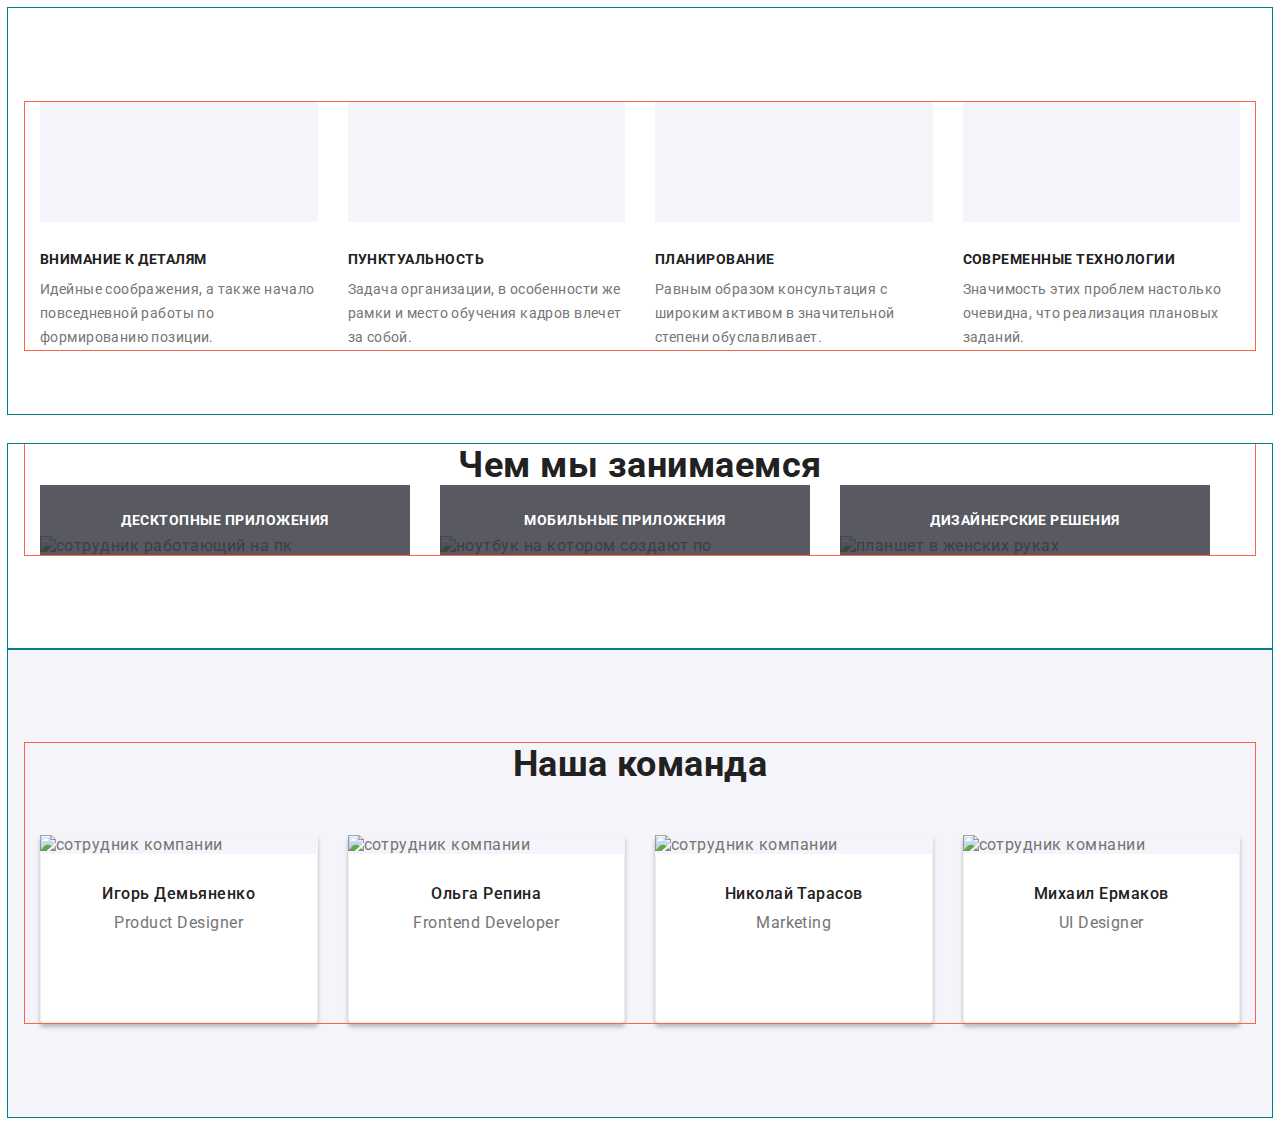
==== index.html @ 99f597d5 "section team" ====
<!DOCTYPE html>
<html lang="ru">
  <head>
    <meta charset="UTF-8" />
    <meta http-equiv="X-UA-Compatible" content="IE=edge" />
    <meta name="viewport" content="width=device-width, initial-scale=1.0" />
    <title>Document</title>
    <link rel="preconnect" href="https://fonts.googleapis.com" />
    <link rel="preconnect" href="https://fonts.gstatic.com" crossorigin />
    <link
      href="https://fonts.googleapis.com/css2?family=Raleway:wght@700&family=Roboto:wght@400;500;700;900&display=swap"
      rel="stylesheet"
    />
    <link
      rel="stylesheet"
      href="https://cdnjs.cloudflare.com/ajax/libs/modern-normalize/1.1.0/modern-normalize.min.css"
      integrity="sha512-wpPYUAdjBVSE4KJnH1VR1HeZfpl1ub8YT/NKx4PuQ5NmX2tKuGu6U/JRp5y+Y8XG2tV+wKQpNHVUX03MfMFn9Q=="
      crossorigin="anonymous"
      referrerpolicy="no-referrer"
    />

    <link rel="stylesheet" href="./css/main.min.css" />
  </head>
  <body>
    <!-- <header class="header">
      <div class="container header__box">
        <nav class="nav">
          <a class="logo link" href=""> Web<span class="logo__text">Studio</span> </a>
          <ul class="nav__list list">
            <li class="nav__item">
              <a class="nav__link link nav__link--current" href=""> Студия</a>
            </li>
            <li class="nav__item">
              <a class="nav__link link" href="./portfolio.html"> Портфолио</a>
            </li>
            <li class="nav__item"><a class="nav__link link" href=""> Контакты</a></li>
          </ul>
        </nav>
        <ul class="contacts list">
          <li class="contacts__item">
            <a
              class="contacts__our-contacts link"
              href="mailto:info@devstudio.com"
              aria-label="конверт"
            >
              <svg class="contacts__icon-envelope">
                <use href="./images/icons.svg#icon-envelope"></use>
              </svg>
              info@devstudio.com</a
            >
          </li>
          <li class="contacts__item">
            <a class="contacts__our-contacts link" href="tel:+380961111111" aria-label="смартфон">
              <svg class="contacts__icon-smartphone">
                <use href="./images/icons.svg#icon-smartphone"></use>
              </svg>
              +38 096 111 11 11</a
            >
          </li>
        </ul>
      </div>
    </header> -->
    <main class="main">
      <!-- <section>
      <div class="container">
        <section class="hero section overlay">
        <h1 class="hero__title">ЭФФЕКТИВНЫЕ РЕШЕНИЯ ДЛЯ ВАШЕГО БИЗНЕСА</h1>
        <button type="button" class="hero__btn btn" data-modal-open>Заказать услугу</button>
      </div>
      
      </section> -->
      <!--  особености -->
      <section class="section section--margin">
        <div class="container">
          <h2 class="visually-hidden">особенности</h2>
          <ul class="grid list">
            <li class="grid__item">
              <div class="about">
                <svg class="about__svg">
                  <use href="./images/icons.svg#icon-antenna"></use>
                </svg>
              </div>
              <h3 class="about__after-title">Внимание к деталям</h3>
              <p class="about__text">
                Идейные соображения, а также начало повседневной работы по формированию позиции.
              </p>
            </li>
            <li class="grid__item">
              <div class="about">
                <svg class="about__svg">
                  <use href="./images/icons.svg#icon-clock"></use>
                </svg>
              </div>
              <h3 class="about__after-title">Пунктуальность</h3>
              <p class="about__text">
                Задача организации, в особенности же рамки и место обучения кадров влечет за собой.
              </p>
            </li>
            <li class="grid__item">
              <div class="about">
                <svg class="about__svg">
                  <use href="./images/icons.svg#icon-diagram"></use>
                </svg>
              </div>
              <h3 class="about__after-title">Планирование</h3>
              <p class="about__text">
                Равным образом консультация с широким активом в значительной степени обуславливает.
              </p>
            </li>
            <li class="grid__item">
              <div class="about">
                <svg class="about__svg">
                  <use href="./images/icons.svg#icon-astronaut"></use>
                </svg>
              </div>
              <h3 class="about__after-title">Современные технологии</h3>
              <p class="about__text">
                Значимость этих проблем настолько очевидна, что реализация плановых заданий.
              </p>
            </li>
          </ul>
        </div>
      </section>
      <!--  услуги компании  -->
      <section class="work section">
        <div class="container">
          <h2 class="work__title">Чем мы занимаемся</h2>
          <ul class="work-list list">
            <li class="work-list__item">
              <div class="work-list__work-box">
                <img src="./images/photo1.jpg" width="370" alt="сотрудник работающий на пк" />
                <p class="work-list__text">ДЕСКТОПНЫЕ ПРИЛОЖЕНИЯ</p>
              </div>
            </li>
            <li class="work-list__item">
              <div class="work-list__work-box">
                <img src="./images/img6.jpg" width="370" alt=" ноутбук на котором создают по " />
                <p class="work-list__text">МОБИЛЬНЫЕ ПРИЛОЖЕНИЯ</p>
              </div>
            </li>
            <li class="work-list__item">
              <div class="work-list__work-box">
                <img src="./images/img.jpg" width="370" alt=" планшет в женских руках" />
                <p class="work-list__text">ДИЗАЙНЕРСКИЕ РЕШЕНИЯ</p>
              </div>
            </li>
          </ul>
        </div>
      </section>
      <!-- персонал компании -->
      <section class="team section">
        <div class="container">
          <h2 class="team__title">Наша команда</h2>
          <ul class="team-list list">
            <li class="team-list__item">
              <img class="team-list__icon" src="./images/img4.jpg" alt="сотрудник компании" />
              <div class="team-list__team-box">
                <h3 class="team-list__after-title">Игорь Демьяненко</h3>
                <p class="team-list__team-text">Product Designer</p>
                <ul class="list social">
                  <li class="social__item">
                    <a class="social__link" href="">
                      <svg class="social__svg">
                        <use href="./images/icons.svg#icon-instagram"></use>
                      </svg>
                    </a>
                  </li>
                  <li class="social__item">
                    <a class="social__link" href="">
                      <svg class="social__svg">
                        <use href="./images/icons.svg#icon-twitter"></use>
                      </svg>
                    </a>
                  </li>
                  <li class="social__item">
                    <a class="social__link" href="">
                      <svg class="social__svg">
                        <use href="./images/icons.svg#icon-facebook"></use>
                      </svg>
                    </a>
                  </li>
                  <li class="social__item">
                    <a class="social__link" href="">
                      <svg class="social__svg">
                        <use href="./images/icons.svg#icon-linkedin"></use>
                      </svg>
                    </a>
                  </li>
                </ul>
              </div>
            </li>
            <li class="team-list__item">
              <img class="team-list__icon" src="./images/img1.jpg" alt="сотрудник компании" />
              <div class="team-list__team-box">
                <h3 class="team-list__after-title">Ольга Репина</h3>
                <p class="team-list__team-text">Frontend Developer</p>
                <ul class="list social">
                  <li class="social__item">
                    <a class="social__link" href="">
                      <svg class="social__svg">
                        <use href="./images/icons.svg#icon-instagram"></use>
                      </svg>
                    </a>
                  </li>
                  <li class="social__item">
                    <a class="social__link" href="">
                      <svg class="social__svg">
                        <use href="./images/icons.svg#icon-twitter"></use>
                      </svg>
                    </a>
                  </li>
                  <li class="social__item">
                    <a class="social__link" href="">
                      <svg class="social__svg">
                        <use href="./images/icons.svg#icon-facebook"></use>
                      </svg>
                    </a>
                  </li>
                  <li class="social__item">
                    <a class="social__link" href="">
                      <svg class="social__svg">
                        <use href="./images/icons.svg#icon-linkedin"></use>
                      </svg>
                    </a>
                  </li>
                </ul>
              </div>
            </li>
            <li class="team-list__item">
              <img class="team-list__icon" src="./images/img2.jpg" alt="сотрудник компании" />
              <div class="team-list__team-box">
                <h3 class="team-list__after-title">Николай Тарасов</h3>
                <p class="team-list__team-text">Marketing</p>
                <ul class="list social">
                  <li class="social__item">
                    <a class="social__link" href="">
                      <svg class="social__svg">
                        <use href="./images/icons.svg#icon-instagram"></use>
                      </svg>
                    </a>
                  </li>
                  <li class="social__item">
                    <a class="social__link" href="">
                      <svg class="social__svg">
                        <use href="./images/icons.svg#icon-twitter"></use>
                      </svg>
                    </a>
                  </li>
                  <li class="social__item">
                    <a class="social__link" href="">
                      <svg class="social__svg">
                        <use href="./images/icons.svg#icon-facebook"></use>
                      </svg>
                    </a>
                  </li>
                  <li class="social__item">
                    <a class="social__link" href="">
                      <svg class="social__svg">
                        <use href="./images/icons.svg#icon-linkedin"></use>
                      </svg>
                    </a>
                  </li>
                </ul>
              </div>
            </li>
            <li class="team-list__item">
              <img class="team-list__icon" src="./images/img3.jpg" alt="сотрудник комнании" />
              <div class="team-list__team-box">
                <h3 class="team-list__after-title">Михаил Ермаков</h3>
                <p class="team-list__team-text">UI Designer</p>
                <ul class="list social">
                  <li class="social__item">
                    <a class="social__link" href="">
                      <svg class="social__svg">
                        <use href="./images/icons.svg#icon-instagram"></use>
                      </svg>
                    </a>
                  </li>
                  <li class="social__item">
                    <a class="social__link" href="">
                      <svg class="social__svg">
                        <use href="./images/icons.svg#icon-twitter"></use>
                      </svg>
                    </a>
                  </li>
                  <li class="social__item">
                    <a class="social__link" href="">
                      <svg class="social__svg">
                        <use href="./images/icons.svg#icon-facebook"></use>
                      </svg>
                    </a>
                  </li>
                  <li class="social__item">
                    <a class="social__link" href="">
                      <svg class="social__svg">
                        <use href="./images/icons.svg#icon-linkedin"></use>
                      </svg>
                    </a>
                  </li>
                </ul>
              </div>
            </li>
          </ul>
        </div>
      </section>

      <!-- <section class="clients section">
        <div class="container">
          <h2 class="clients__title">Постоянные клиенты</h2>
          <ul class="list clients__list">
            <li class="clients__item">
              <a class="clients__link" href="" aria-label="логотип компании">
                <svg class="clients__svg">
                  <use href="./images/icons.svg#icon-group4"></use>
                </svg>
              </a>
            </li>
            <li class="clients__item">
              <a class="clients__link" href="" aria-label="логотип компании">
                <svg class="clients__svg">
                  <use href="./images/icons.svg#icon-group3"></use>
                </svg>
              </a>
            </li>
            <li class="clients__item">
              <a class="clients__link" href="" aria-label="логотип компании">
                <svg class="clients__svg">
                  <use href="./images/icons.svg#icon-group2"></use>
                </svg>
              </a>
            </li>
            <li class="clients__item">
              <a class="clients__link" href="" aria-label="логотип компании">
                <svg class="clients__svg">
                  <use href="./images/icons.svg#icon-group1"></use>
                </svg>
              </a>
            </li>
            <li class="clients__item">
              <a class="clients__link" href="" aria-label="логотип компании">
                <svg class="clients__svg">
                  <use href="./images/icons.svg#icon-group"></use>
                </svg>
              </a>
            </li>
            <li class="clients__item">
              <a class="clients__link" href="" aria-label="логотип компании">
                <svg class="clients__svg">
                  <use href="./images/icons.svg#icon-Object"></use>
                </svg>
              </a>
            </li>
          </ul>
        </div>
      </section> -->
    </main>
    <!-- <footer class="footer">
      <div class="container footer-container">
        <div>
          <a class="logo logo-footer link" href="">
            Web<span class="logo__text--white">Studio</span>
          </a>
          <address class="address">
            <ul class="address__list list">
              <li class="address__item">
                <a
                  class="address__link link"
                  href="https://www.google.com.ua/maps/place/бул.+Леси+Украинки,+26"
                  >г. Киев, пр-т Леси Украинки, 26</a
                >
              </li>
              <li class="address__item">
                <a class="address__link link" href="mailto:info@example.com">info@example.com</a>
              </li>
              <li class="address__item">
                <a class="address__link link" href="tel:+380991111111">+38 099 111 11 11</a>
              </li>
            </ul>
          </address>
        </div>

        <div class="footer-box">
          <p class="footer-box__text">ПРИСОЕДИНЯЙТЕСЬ</p>
          <ul class="list social">
            <li class="social__item">
              <a class="social__link social__link--white" href="" aria-label="icon-instagram">
                <svg class="social__svg">
                  <use href="./images/icons.svg#icon-instagram"></use>
                </svg>
              </a>
            </li>
            <li class="social__item">
              <a class="social__link social__link--white" href="" aria-label="icon-twitter">
                <svg class="social__svg">
                  <use href="./images/icons.svg#icon-twitter"></use>
                </svg>
              </a>
            </li>
            <li class="social__item">
              <a class="social__link social__link--white" href="" aria-label="icon-facebook">
                <svg class="social__svg">
                  <use href="./images/icons.svg#icon-facebook"></use>
                </svg>
              </a>
            </li>
            <li class="social__item">
              <a class="social__link social__link--white" href="" aria-label="icon-linkedin">
                <svg class="social__svg">
                  <use href="./images/icons.svg#icon-linkedin"></use>
                </svg>
              </a>
            </li>
          </ul>
        </div>
        <div class="footer-form-box">
          <form class="footer-form">
            <b class="footer-form__title">ПОДПИШИТЕСЬ НА РАССЫЛКУ</b>
            <div class="label-box">
              <label>
                <input class="footer-form__input" name="email" type="email" placeholder="E-mail" />
              </label>
              <button class="footer-form__btn btn" type="submit">
                <span class="footer-form__text">Подписаться</span>
                <svg class="footer-form__icon">
                  <use href="./images/icons.svg#icon-icon-send"></use>
                </svg>
              </button>
            </div>
          </form>
        </div>
      </div>
    </footer> -->
    <!-- <div class="backdrop is-hidden" data-modal>
      <div class="modal">
        <button class="modal__btn" data-modal-close>
          <svg class="modal-svg" width="18" height="18">
            <use href="./images/icons.svg#icon-close"></use>
          </svg>
        </button>
        <p class="modal__title">Оставьте свои данные, мы вам перезвоним</p>
        <form action="#" class="modal-form">
          <label class="modal-form__label"
            ><span>Имя</span>
            <svg class="modal-form__icon">
              <use href="./images/icons.svg#icon-person-black"></use>
            </svg>
            <input type="text" name="user-name" class="modal-form__input" required />
          </label>
          <label class="modal-form__label"
            ><span>Телефон</span>
            <svg class="modal-form__icon">
              <use href="./images/icons.svg#icon-phone-black"></use>
            </svg>
            <input type="email" name="user-email" class="modal-form__input" required />
          </label>
          <label class="modal-form__label"
            ><span>Почта</span>
            <svg class="modal-form__icon">
              <use href="./images/icons.svg#icon-email-black"></use>
            </svg>
            <input type="tel" name="user-tel" class="modal-form__input" required />
          </label>

          <label class="modal-form__label"
            ><span>Комментарий</span>
            <textarea
              class="modal-form__textarea"
              name="user-text"
              placeholder="Введите текст"
            ></textarea>
          </label>
          <div>
            <input
              class="checkbox visually-hidden"
              type="checkbox"
              name="policy"
              id="checkbox"
              value="Соглашаюсь с рассылкой и принимаю"
            />
            <label class="label-checkbox-text" for="checkbox">
              <span class="modal-span">
                <svg class="modal-label-icon" width="16" height="15">
                  <use href="./images/icons.svg#icon-Vector"></use>
                </svg>
              </span>

              Соглашаюсь с рассылкой и принимаю&nbsp;<a href="" class="label-checkbox-link"
                >Условия договора</a
              >
            </label>
          </div>

          <button type="submit" class="form__btn btn">Отправить</button>
        </form>
      </div>
    </div> -->
    <!-- <script src="./js/modal.js"></script> -->
  </body>
</html>
---- css/main.min.css ----
p,h1,h2,h3,h4,h5,h6{margin:0}ul{margin:0;padding:0}img{display:block;max-width:100%;height:auto}.list{list-style:none;padding:0;margin:0}.link{text-decoration:none;color:currentColor}:root{--first-title-color: #ffffff;--second-title-color: #212121;--accent: #2196f3;--body-color: #757575;--bg-color: #e5e5e5;--first-text-color: #ffffff}.visually-hidden{position:absolute;white-space:nowrap;width:1px;height:1px;overflow:hidden;border:0;padding:0;clip:rect(0 0 0 0);clip-path:inset(50%);margin:-1px}.container{min-width:320px}.container{padding-left:15px;padding-right:15px;margin:0 auto;outline:1px solid tomato}@media screen and (min-width: 480px){.container{width:480px}}@media screen and (min-width: 768px){.container{width:768px}}@media screen and (min-width: 1200px){.container{width:1200px}}body{color:var(--body-color);letter-spacing:0.03em;font-family:'Roboto', sans-serif}.section{padding-top:60px;padding-bottom:60px;outline:1px solid teal}@media screen and (min-width: 1200px){.section{padding-top:94px;padding-bottom:94px}}.filters{margin-bottom:50px;display:flex;justify-content:center}.filters__item+.filters__item{margin-left:8px}.filters__buttons{font-family:inherit;font-style:normal;font-weight:500;font-size:16px;line-height:1.62;text-align:center;letter-spacing:0.03em;color:var(--second-title-color);background-color:#f5f4fa;border-radius:4px;border-color:transparent;cursor:pointer;padding:6px 22px;transition:background-color 250ms cubic-bezier(0.4, 0, 0.2, 1),color 250ms cubic-bezier(0.4, 0, 0.2, 1),box-shadow 250ms cubic-bezier(0.4, 0, 0.2, 1)}.filters__buttons:hover,.filters__buttons:focus{color:var(--first-text-color);background-color:var(--accent);box-shadow:0px 2px 2px rgba(0,0,0,0.12),0px 1px 2px rgba(0,0,0,0.08),0px 3px 1px rgba(0,0,0,0.1)}.btn{font-family:inherit;font-style:normal;font-weight:500;font-size:16px;line-height:1.87;letter-spacing:0.06em;cursor:pointer;color:var(--first-title-color);background-color:#2196f3;box-shadow:0px 4px 4px rgba(0,0,0,0.15);border-radius:4px;border-color:transparent;transition:background-color 250ms cubic-bezier(0.4, 0, 0.2, 1)}.btn:hover,.btn:focus{color:var(--first-text-color);background-color:#188ce8}.logo{font-family:Raleway;font-style:normal;font-weight:700;font-size:26px;line-height:1.19;color:var(--accent);padding-top:24px;padding-bottom:24px;margin-right:93px}.logo-footer{margin:0;padding:0}.logo__text{color:#000000}.logo__text--white{color:var(--first-text-color)}@media screen and (min-width: 768px){.grid{display:flex;flex-wrap:wrap;margin-right:-30px;margin-bottom:-30px}}@media screen and (min-width: 1200px){.grid{display:flex;flex-wrap:wrap;margin-right:-30px}}@media screen and (max-width: 767px){.grid__item:not(:last-child){margin-bottom:30px}}@media screen and (min-width: 768px) and (max-width: 1199px){.grid__item{flex-basis:calc(100% / 2 - 30px);margin-right:30px;margin-bottom:30px}}@media screen and (min-width: 1200px){.grid__item{flex-basis:calc(100% / 4 - 30px);margin-right:30px}}.social{display:flex;justify-content:center}.social__item{width:44px;height:44px;margin-right:10px}.social__item:nth-child(4n){margin-right:0}.social__link{display:flex;justify-content:center;align-items:center;width:100%;height:100%;color:#afb1b8;border-radius:50%;transition:background-color 250ms cubic-bezier(0.4, 0, 0.2, 1),color 250ms cubic-bezier(0.4, 0, 0.2, 1)}.social__link:focus,.social__link:hover{color:#ffffff;background-color:var(--accent)}.social__link--white{color:#ffffff;background-color:rgba(255,255,255,0.1)}.social__svg{width:20px;height:20px;fill:currentColor}.backdrop{position:fixed;top:0;left:0;width:100%;height:100%;background-color:rgba(0,0,0,0.2);opacity:1;transition:opacity 250ms cubic-bezier(0.4, 0, 0.2, 1),visibility 250ms cubic-bezier(0.4, 0, 0.2, 1)}.backdrop.is-hidden{visibility:hidden;opacity:0;pointer-events:none}.modal{position:absolute;top:50%;left:50%;transform:translate(-50%, -50%);padding:40px;min-width:528px;min-height:581px;background-color:#ffffff;border-radius:4px;box-shadow:0 2px 1px rgba(0,0,0,0.2),0 1px 1px rgba(0,0,0,0.14),0 1px 3px rgba(0,0,0,0.12);transform:scale(1) translate(-50%, -50%) rotate(0);transition:transform 250ms cubic-bezier(0.4, 0, 0.2, 1)}.backdrop.is-hidden .modal{transform:scale(0.5) rotate(180deg) translate(200px, 200px)}.modal__btn{display:flex;justify-content:center;align-items:center;position:absolute;top:10px;right:10px;padding:0;width:30px;height:30px;background-color:transparent;border:1px solid rgba(0,0,0,0.1);border-radius:50%;cursor:pointer;transition:fill 250ms cubic-bezier(0.4, 0, 0.2, 1)}.modal__btn:focus .modal-svg,.modal__btn:hover .modal-svg{fill:var(--accent)}.modal__title{font-weight:700;font-size:20px;line-height:1.15;text-align:center;color:var(--second-title-color);margin-bottom:12px}.modal-form__label{display:block;position:relative;margin-bottom:10px;font-size:12px;line-height:1.17;letter-spacing:0.01em;transition:fill 250ms cubic-bezier(0.4, 0, 0.2, 1),border-color 250ms cubic-bezier(0.4, 0, 0.2, 1)}.modal-form__label:focus-within .modal-form__icon{fill:var(--accent)}.modal-form__label:focus-within .modal-form__input{border-color:var(--accent)}.modal-form__label:focus-within .modal-form__textarea{border-color:var(--accent)}.modal-form__icon{position:absolute;left:11px;bottom:12px;width:18px;height:18px}.modal-form__input{width:100%;height:40px;padding:12px 42px;border:1px solid rgba(33,33,33,0.2);border-radius:4px;outline:none;margin-top:4px}.modal-form__textarea{width:100%;height:120px;margin-top:4px;padding:12px 16px;border:1px solid rgba(33,33,33,0.2);border-radius:4px;resize:none;outline:none}.modal-form__textarea::placeholder{color:rgba(117,117,117,0.5);font-size:12px;line-height:1.17;letter-spacing:0.01em}.label-checkbox-text{display:flex;align-items:center;margin:20px 11px 30px;text-align:end;font-size:14px;line-height:1.71;cursor:pointer}.modal-span{display:flex;justify-content:center;align-items:center;width:16px;height:15px;border:2px solid #212121;margin-right:5px;border-radius:4px;fill:transparent}.checkbox:checked+.label-checkbox-text .modal-span{border:none;fill:#ffffff;background-color:var(--accent)}.label-checkbox-link{text-decoration-skip-ink:none;color:var(--accent)}.form__btn{display:block;margin:0 auto;padding:10px 55px;letter-spacing:0.06em;background-color:#2196f3}.nav__item:not(:last-child){margin-right:50px}.nav__link{font-weight:500;font-size:14px;line-height:1.14;letter-spacing:0.02em;color:var(--second-title-color);padding-top:32px;padding-bottom:32px;transition:color 250ms cubic-bezier(0.4, 0, 0.2, 1)}.nav__link:hover,.nav__link:focus{color:var(--accent)}.nav__link--current{color:var(--accent)}.header{background-color:var(--first-title-color);border-bottom:1px solid #ececec}.contacts__our-contacts{font-weight:500;font-size:14px;line-height:1.14x;letter-spacing:0.02em;color:var(--body-color);padding-top:32px;padding-bottom:32px}.contacts__our-contacts:focus,.contacts__our-contacts:hover{color:var(--accent)}.contacts__icon-smartphone,.contacts__icon-envelope{width:16px;height:16px;margin-right:10px;fill:currentColor}.hero__title{margin:0 auto;margin-bottom:30px;font-weight:900;font-size:44px;line-height:1.36;text-align:center;letter-spacing:0.06em;text-transform:uppercase;color:var(--first-title-color)}.hero__btn{padding:10px 32px}.hero{padding:200px 0}.section--margin{margin-bottom:30px}.about{width:100%;display:flex;justify-content:center;align-items:center;height:120px;background-color:#f5f4fa;margin-bottom:30px}.about__svg{width:70px;height:70px}.about__after-title{margin-bottom:10px;font-weight:700;font-size:14px;line-height:1.14;text-align:center;text-transform:uppercase;color:var(--second-title-color)}@media screen and (min-width: 768px){.about__after-title{text-align:start}}.about__text{font-size:14px;line-height:1.71;letter-spacing:0.03em}.work{display:none}@media screen and (min-width: 1200px){.work{display:block;padding-top:0}}.work__title{margin-bottom:50px;font-weight:700;font-size:36px;line-height:1.17;text-align:center;color:var(--second-title-color)}.work-list{display:flex;flex-wrap:wrap}.work-list__item{width:370px;margin-right:30px}.work-list__item:nth-child(3n){margin-right:0}.work-list__work-box{position:relative}.work-list__text{display:inline-flex;justify-content:center;align-items:center;position:absolute;bottom:0;width:370px;height:70px;z-index:1;font-weight:700;font-size:14px;color:#ffffff;background-color:rgba(47,48,58,0.8)}.team{background-color:#f5f4fa}.team-list__team-box{background-color:#ffffff;border:1px solid #eeeeee;padding-top:30px;padding-bottom:30px;border-bottom-right-radius:4px;border-bottom-left-radius:4px;border-top:0}.team__title{margin-bottom:50px;font-weight:700;font-size:36px;line-height:1.17;text-align:center;color:var(--second-title-color)}@media screen and (min-width: 768px) and (max-width: 1199px){.team-list{display:flex;flex-wrap:wrap;margin-bottom:-30px;margin-right:-30px}}@media screen and (min-width: 1200px){.team-list{display:flex;flex-wrap:wrap;margin-right:-30px}}.team-list__item{border-bottom-right-radius:4px;border-bottom-left-radius:4px;box-shadow:0px 4px 4px rgba(0,0,0,0.25)}@media screen and (max-width: 767px){.team-list__item:not(:last-child){margin-bottom:30px}}@media screen and (min-width: 768px) and (max-width: 1199px){.team-list__item{flex-basis:calc(100% / 2 - 30px);margin-right:30px;margin-bottom:30px}}@media screen and (min-width: 1200px){.team-list__item{flex-basis:calc(100% / 4 - 30px);margin-right:30px}}.team-list__icon{width:100%}.team-list__after-title{margin-bottom:10px;font-weight:500;font-size:16px;line-height:1.19;text-align:center;color:var(--second-title-color)}.team-list__team-text{font-size:16px;line-height:1.19;text-align:center;margin-bottom:16px}.clients__title{margin-bottom:50px;font-weight:700;font-size:36px;line-height:1.17;text-align:center;color:var(--second-title-color)}.clients__item{width:170px;height:92px;margin-right:30px}.clients__item:last-child{margin-right:0}.clients__link{display:flex;justify-content:center;align-items:center;width:100%;height:100%;color:#afb1b8;border:1px solid #afb1b8;border-radius:3%;transition:color 250ms cubic-bezier(0.4, 0, 0.2, 1)}.clients__link:hover,.clients__link:focus{color:var(--accent);border:1px solid #2196f3;border-radius:3%}.clients__svg{width:106px;height:60px;fill:currentColor}.footer{padding-top:60px;padding-bottom:60px;background-color:#2f303a}.address{margin-right:70px;margin-top:20px}.address__item{display:block;width:230px}.address__item:not(:last-child){margin-bottom:9px}.address__link{display:block;font-family:Roboto;font-style:normal;font-weight:400;font-size:14px;line-height:1.71;color:rgba(255,255,255,0.6);transition:color 250ms cubic-bezier(0.4, 0, 0.2, 1)}.address__link:hover,.address__link:focus{color:var(--accent)}a[href="https://www.google.com.ua/maps/place/бул.+Леси+Украинки,+26"]{color:var(--first-text-color)}.footer-box{padding-top:12px;margin-right:93px}.footer-form__title,.footer-box__text{margin-bottom:20px;color:#ffffff;font-weight:700;font-size:14px;line-height:1.14}.footer-form-box{width:100%;padding-top:12px}.footer-form__title{display:block}.footer-form__input{width:358px;height:50px;margin-right:8px;padding:15px 16px;border:1px solid rgba(255,255,255,0.3);color:rgba(255,255,255,0.6);background-color:inherit;border-radius:4px}.footer-form__btn{display:flex;align-items:center;height:50px;padding:10px 29px}.footer-form__text{margin-right:10px}.footer-form__icon{width:24px;height:24px;fill:#ffffff}.wrapper{display:flex;flex-wrap:wrap}.wrapper__item{width:370px;height:404px;margin-right:30px;margin-bottom:30px;transition:box-shadow 250ms cubic-bezier(0.4, 0, 0.2, 1)}.wrapper__item:focus,.wrapper__item:hover{box-shadow:1px 4px 6px rgba(0,0,0,0.16)}.wrapper__item:nth-child(3n){margin-right:0}.wrapper__item:nth-last-child(-n+3){margin-bottom:0}.gallery{position:relative;width:100%;height:294px;overflow:hidden}.gallery__text{display:block;position:absolute;top:0;left:0;padding:63px 24px;height:100%;line-height:1.6;font-size:18px;background-color:rgba(33,150,243,0.9);color:#ffffff;transform:translateY(100%);transition:transform 250ms cubic-bezier(0.4, 0, 0.2, 1)}.wrapper__link:focus .gallery__text,.wrapper__link:hover .gallery__text{transform:translateY(0)}.gallery__after-title{margin-bottom:4px;font-weight:700;font-size:18px;line-height:2;letter-spacing:0.06em;color:var(--second-title-color)}.gallery__indent{font-size:16px;line-height:1.87;letter-spacing:0.03em;color:#757575}.gallery__box{background-color:#ffffff;border:1px solid #eeeeee;padding:20px 24px}
/*# sourceMappingURL=main.min.css.map */
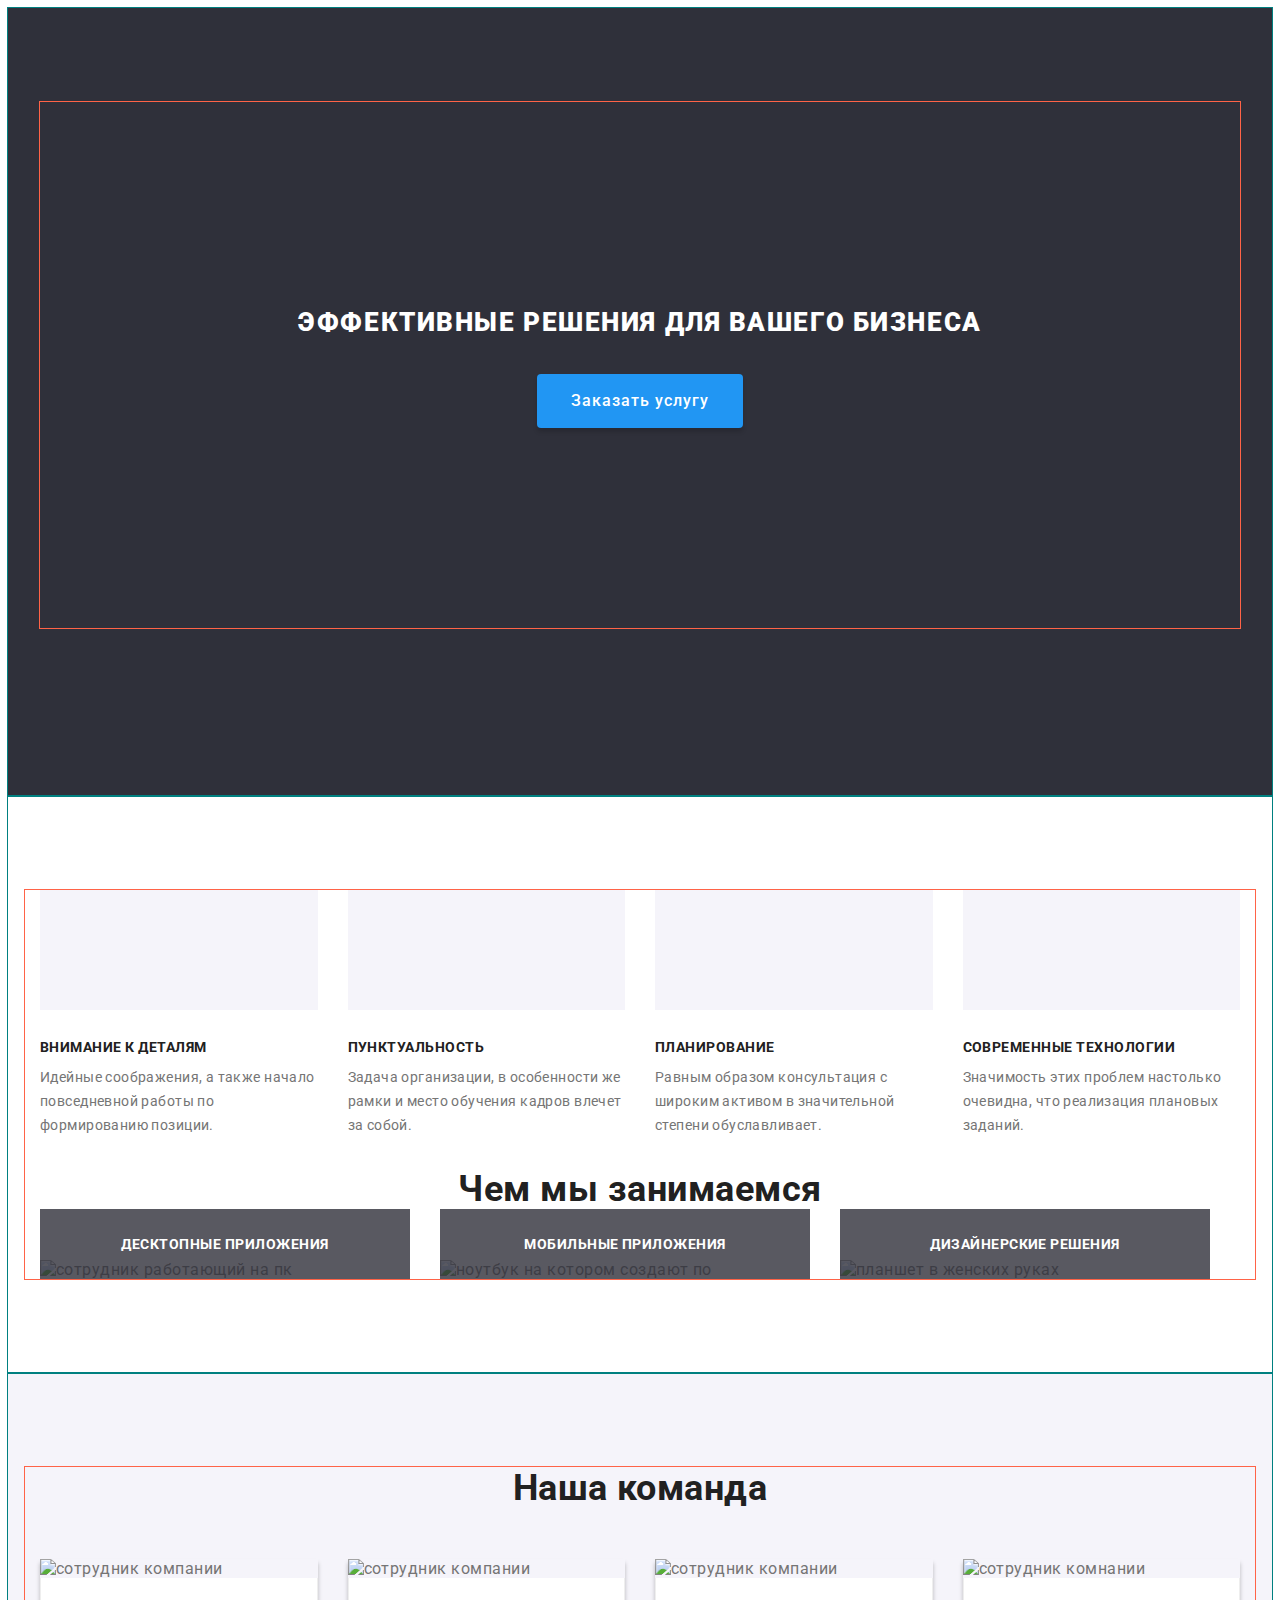
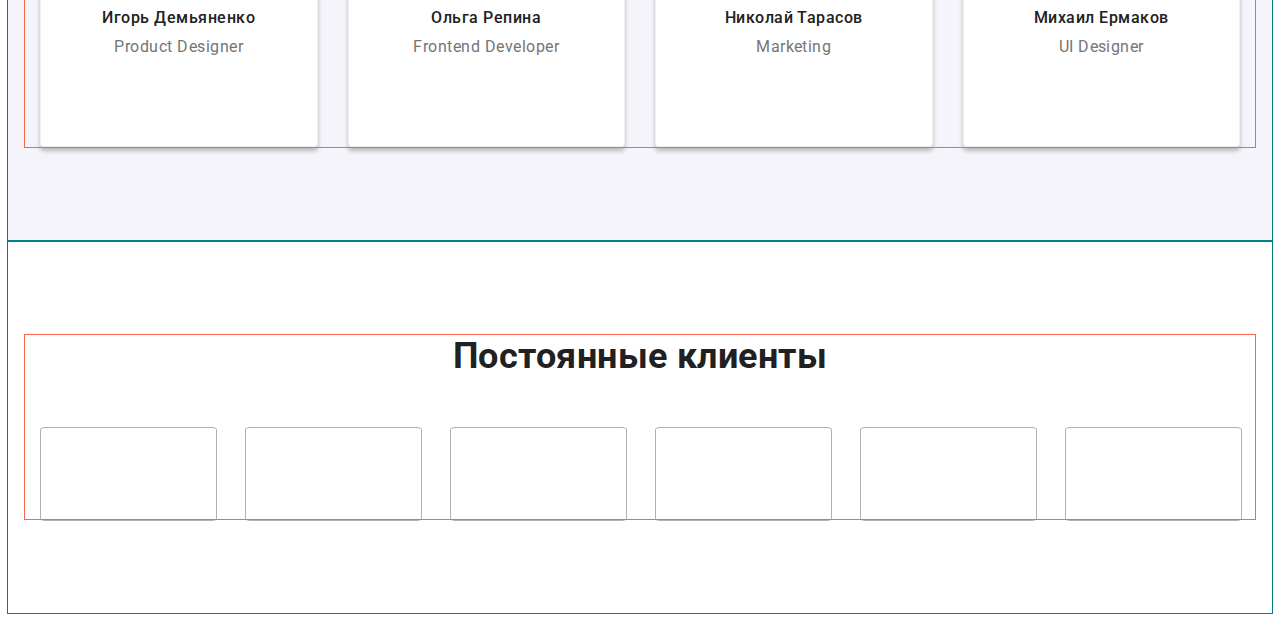
==== commit 1193ffcf: "hero" ====
--- a/index.html
+++ b/index.html
@@ -61,19 +61,17 @@
       </div>
     </header> -->
     <main class="main">
-      <!-- <section>
-      <div class="container">
-        <section class="hero section overlay">
-        <h1 class="hero__title">ЭФФЕКТИВНЫЕ РЕШЕНИЯ ДЛЯ ВАШЕГО БИЗНЕСА</h1>
-        <button type="button" class="hero__btn btn" data-modal-open>Заказать услугу</button>
-      </div>
-      
-      </section> -->
+      <section class="section overlay">
+        <div class="container hero">
+          <h1 class="hero__title">ЭФФЕКТИВНЫЕ РЕШЕНИЯ ДЛЯ ВАШЕГО БИЗНЕСА</h1>
+          <button type="button" class="hero__btn btn" data-modal-open>Заказать услугу</button>
+        </div>
+      </section>
       <!--  особености -->
-      <section class="section section--margin">
+      <section class="section">
         <div class="container">
           <h2 class="visually-hidden">особенности</h2>
-          <ul class="grid list">
+          <ul class="grid grid--margin list">
             <li class="grid__item">
               <div class="about">
                 <svg class="about__svg">
@@ -119,34 +117,33 @@
               </p>
             </li>
           </ul>
+          <!--  услуги компании  -->
+          <div class="work">
+            <h2 class="work__title">Чем мы занимаемся</h2>
+            <ul class="work-list work list">
+              <li class="work-list__item">
+                <div class="work-list__work-box">
+                  <img src="./images/photo1.jpg" width="370" alt="сотрудник работающий на пк" />
+                  <p class="work-list__text">ДЕСКТОПНЫЕ ПРИЛОЖЕНИЯ</p>
+                </div>
+              </li>
+              <li class="work-list__item">
+                <div class="work-list__work-box">
+                  <img src="./images/img6.jpg" width="370" alt=" ноутбук на котором создают по " />
+                  <p class="work-list__text">МОБИЛЬНЫЕ ПРИЛОЖЕНИЯ</p>
+                </div>
+              </li>
+              <li class="work-list__item">
+                <div class="work-list__work-box">
+                  <img src="./images/img.jpg" width="370" alt=" планшет в женских руках" />
+                  <p class="work-list__text">ДИЗАЙНЕРСКИЕ РЕШЕНИЯ</p>
+                </div>
+              </li>
+            </ul>
+          </div>
         </div>
       </section>
-      <!--  услуги компании  -->
-      <section class="work section">
-        <div class="container">
-          <h2 class="work__title">Чем мы занимаемся</h2>
-          <ul class="work-list list">
-            <li class="work-list__item">
-              <div class="work-list__work-box">
-                <img src="./images/photo1.jpg" width="370" alt="сотрудник работающий на пк" />
-                <p class="work-list__text">ДЕСКТОПНЫЕ ПРИЛОЖЕНИЯ</p>
-              </div>
-            </li>
-            <li class="work-list__item">
-              <div class="work-list__work-box">
-                <img src="./images/img6.jpg" width="370" alt=" ноутбук на котором создают по " />
-                <p class="work-list__text">МОБИЛЬНЫЕ ПРИЛОЖЕНИЯ</p>
-              </div>
-            </li>
-            <li class="work-list__item">
-              <div class="work-list__work-box">
-                <img src="./images/img.jpg" width="370" alt=" планшет в женских руках" />
-                <p class="work-list__text">ДИЗАЙНЕРСКИЕ РЕШЕНИЯ</p>
-              </div>
-            </li>
-          </ul>
-        </div>
-      </section>
+
       <!-- персонал компании -->
       <section class="team section">
         <div class="container">
@@ -303,8 +300,8 @@
           </ul>
         </div>
       </section>
-
-      <!-- <section class="clients section">
+      <!-- ---------клиенты -->
+      <section class="clients section">
         <div class="container">
           <h2 class="clients__title">Постоянные клиенты</h2>
           <ul class="list clients__list">
@@ -352,7 +349,7 @@
             </li>
           </ul>
         </div>
-      </section> -->
+      </section>
     </main>
     <!-- <footer class="footer">
       <div class="container footer-container">
--- a/css/main.min.css
+++ b/css/main.min.css
@@ -1,2 +1,2 @@
-p,h1,h2,h3,h4,h5,h6{margin:0}ul{margin:0;padding:0}img{display:block;max-width:100%;height:auto}.list{list-style:none;padding:0;margin:0}.link{text-decoration:none;color:currentColor}:root{--first-title-color: #ffffff;--second-title-color: #212121;--accent: #2196f3;--body-color: #757575;--bg-color: #e5e5e5;--first-text-color: #ffffff}.visually-hidden{position:absolute;white-space:nowrap;width:1px;height:1px;overflow:hidden;border:0;padding:0;clip:rect(0 0 0 0);clip-path:inset(50%);margin:-1px}.container{min-width:320px}.container{padding-left:15px;padding-right:15px;margin:0 auto;outline:1px solid tomato}@media screen and (min-width: 480px){.container{width:480px}}@media screen and (min-width: 768px){.container{width:768px}}@media screen and (min-width: 1200px){.container{width:1200px}}body{color:var(--body-color);letter-spacing:0.03em;font-family:'Roboto', sans-serif}.section{padding-top:60px;padding-bottom:60px;outline:1px solid teal}@media screen and (min-width: 1200px){.section{padding-top:94px;padding-bottom:94px}}.filters{margin-bottom:50px;display:flex;justify-content:center}.filters__item+.filters__item{margin-left:8px}.filters__buttons{font-family:inherit;font-style:normal;font-weight:500;font-size:16px;line-height:1.62;text-align:center;letter-spacing:0.03em;color:var(--second-title-color);background-color:#f5f4fa;border-radius:4px;border-color:transparent;cursor:pointer;padding:6px 22px;transition:background-color 250ms cubic-bezier(0.4, 0, 0.2, 1),color 250ms cubic-bezier(0.4, 0, 0.2, 1),box-shadow 250ms cubic-bezier(0.4, 0, 0.2, 1)}.filters__buttons:hover,.filters__buttons:focus{color:var(--first-text-color);background-color:var(--accent);box-shadow:0px 2px 2px rgba(0,0,0,0.12),0px 1px 2px rgba(0,0,0,0.08),0px 3px 1px rgba(0,0,0,0.1)}.btn{font-family:inherit;font-style:normal;font-weight:500;font-size:16px;line-height:1.87;letter-spacing:0.06em;cursor:pointer;color:var(--first-title-color);background-color:#2196f3;box-shadow:0px 4px 4px rgba(0,0,0,0.15);border-radius:4px;border-color:transparent;transition:background-color 250ms cubic-bezier(0.4, 0, 0.2, 1)}.btn:hover,.btn:focus{color:var(--first-text-color);background-color:#188ce8}.logo{font-family:Raleway;font-style:normal;font-weight:700;font-size:26px;line-height:1.19;color:var(--accent);padding-top:24px;padding-bottom:24px;margin-right:93px}.logo-footer{margin:0;padding:0}.logo__text{color:#000000}.logo__text--white{color:var(--first-text-color)}@media screen and (min-width: 768px){.grid{display:flex;flex-wrap:wrap;margin-right:-30px;margin-bottom:-30px}}@media screen and (min-width: 1200px){.grid{display:flex;flex-wrap:wrap;margin-right:-30px}}@media screen and (max-width: 767px){.grid__item:not(:last-child){margin-bottom:30px}}@media screen and (min-width: 768px) and (max-width: 1199px){.grid__item{flex-basis:calc(100% / 2 - 30px);margin-right:30px;margin-bottom:30px}}@media screen and (min-width: 1200px){.grid__item{flex-basis:calc(100% / 4 - 30px);margin-right:30px}}.social{display:flex;justify-content:center}.social__item{width:44px;height:44px;margin-right:10px}.social__item:nth-child(4n){margin-right:0}.social__link{display:flex;justify-content:center;align-items:center;width:100%;height:100%;color:#afb1b8;border-radius:50%;transition:background-color 250ms cubic-bezier(0.4, 0, 0.2, 1),color 250ms cubic-bezier(0.4, 0, 0.2, 1)}.social__link:focus,.social__link:hover{color:#ffffff;background-color:var(--accent)}.social__link--white{color:#ffffff;background-color:rgba(255,255,255,0.1)}.social__svg{width:20px;height:20px;fill:currentColor}.backdrop{position:fixed;top:0;left:0;width:100%;height:100%;background-color:rgba(0,0,0,0.2);opacity:1;transition:opacity 250ms cubic-bezier(0.4, 0, 0.2, 1),visibility 250ms cubic-bezier(0.4, 0, 0.2, 1)}.backdrop.is-hidden{visibility:hidden;opacity:0;pointer-events:none}.modal{position:absolute;top:50%;left:50%;transform:translate(-50%, -50%);padding:40px;min-width:528px;min-height:581px;background-color:#ffffff;border-radius:4px;box-shadow:0 2px 1px rgba(0,0,0,0.2),0 1px 1px rgba(0,0,0,0.14),0 1px 3px rgba(0,0,0,0.12);transform:scale(1) translate(-50%, -50%) rotate(0);transition:transform 250ms cubic-bezier(0.4, 0, 0.2, 1)}.backdrop.is-hidden .modal{transform:scale(0.5) rotate(180deg) translate(200px, 200px)}.modal__btn{display:flex;justify-content:center;align-items:center;position:absolute;top:10px;right:10px;padding:0;width:30px;height:30px;background-color:transparent;border:1px solid rgba(0,0,0,0.1);border-radius:50%;cursor:pointer;transition:fill 250ms cubic-bezier(0.4, 0, 0.2, 1)}.modal__btn:focus .modal-svg,.modal__btn:hover .modal-svg{fill:var(--accent)}.modal__title{font-weight:700;font-size:20px;line-height:1.15;text-align:center;color:var(--second-title-color);margin-bottom:12px}.modal-form__label{display:block;position:relative;margin-bottom:10px;font-size:12px;line-height:1.17;letter-spacing:0.01em;transition:fill 250ms cubic-bezier(0.4, 0, 0.2, 1),border-color 250ms cubic-bezier(0.4, 0, 0.2, 1)}.modal-form__label:focus-within .modal-form__icon{fill:var(--accent)}.modal-form__label:focus-within .modal-form__input{border-color:var(--accent)}.modal-form__label:focus-within .modal-form__textarea{border-color:var(--accent)}.modal-form__icon{position:absolute;left:11px;bottom:12px;width:18px;height:18px}.modal-form__input{width:100%;height:40px;padding:12px 42px;border:1px solid rgba(33,33,33,0.2);border-radius:4px;outline:none;margin-top:4px}.modal-form__textarea{width:100%;height:120px;margin-top:4px;padding:12px 16px;border:1px solid rgba(33,33,33,0.2);border-radius:4px;resize:none;outline:none}.modal-form__textarea::placeholder{color:rgba(117,117,117,0.5);font-size:12px;line-height:1.17;letter-spacing:0.01em}.label-checkbox-text{display:flex;align-items:center;margin:20px 11px 30px;text-align:end;font-size:14px;line-height:1.71;cursor:pointer}.modal-span{display:flex;justify-content:center;align-items:center;width:16px;height:15px;border:2px solid #212121;margin-right:5px;border-radius:4px;fill:transparent}.checkbox:checked+.label-checkbox-text .modal-span{border:none;fill:#ffffff;background-color:var(--accent)}.label-checkbox-link{text-decoration-skip-ink:none;color:var(--accent)}.form__btn{display:block;margin:0 auto;padding:10px 55px;letter-spacing:0.06em;background-color:#2196f3}.nav__item:not(:last-child){margin-right:50px}.nav__link{font-weight:500;font-size:14px;line-height:1.14;letter-spacing:0.02em;color:var(--second-title-color);padding-top:32px;padding-bottom:32px;transition:color 250ms cubic-bezier(0.4, 0, 0.2, 1)}.nav__link:hover,.nav__link:focus{color:var(--accent)}.nav__link--current{color:var(--accent)}.header{background-color:var(--first-title-color);border-bottom:1px solid #ececec}.contacts__our-contacts{font-weight:500;font-size:14px;line-height:1.14x;letter-spacing:0.02em;color:var(--body-color);padding-top:32px;padding-bottom:32px}.contacts__our-contacts:focus,.contacts__our-contacts:hover{color:var(--accent)}.contacts__icon-smartphone,.contacts__icon-envelope{width:16px;height:16px;margin-right:10px;fill:currentColor}.hero__title{margin:0 auto;margin-bottom:30px;font-weight:900;font-size:44px;line-height:1.36;text-align:center;letter-spacing:0.06em;text-transform:uppercase;color:var(--first-title-color)}.hero__btn{padding:10px 32px}.hero{padding:200px 0}.section--margin{margin-bottom:30px}.about{width:100%;display:flex;justify-content:center;align-items:center;height:120px;background-color:#f5f4fa;margin-bottom:30px}.about__svg{width:70px;height:70px}.about__after-title{margin-bottom:10px;font-weight:700;font-size:14px;line-height:1.14;text-align:center;text-transform:uppercase;color:var(--second-title-color)}@media screen and (min-width: 768px){.about__after-title{text-align:start}}.about__text{font-size:14px;line-height:1.71;letter-spacing:0.03em}.work{display:none}@media screen and (min-width: 1200px){.work{display:block;padding-top:0}}.work__title{margin-bottom:50px;font-weight:700;font-size:36px;line-height:1.17;text-align:center;color:var(--second-title-color)}.work-list{display:flex;flex-wrap:wrap}.work-list__item{width:370px;margin-right:30px}.work-list__item:nth-child(3n){margin-right:0}.work-list__work-box{position:relative}.work-list__text{display:inline-flex;justify-content:center;align-items:center;position:absolute;bottom:0;width:370px;height:70px;z-index:1;font-weight:700;font-size:14px;color:#ffffff;background-color:rgba(47,48,58,0.8)}.team{background-color:#f5f4fa}.team-list__team-box{background-color:#ffffff;border:1px solid #eeeeee;padding-top:30px;padding-bottom:30px;border-bottom-right-radius:4px;border-bottom-left-radius:4px;border-top:0}.team__title{margin-bottom:50px;font-weight:700;font-size:36px;line-height:1.17;text-align:center;color:var(--second-title-color)}@media screen and (min-width: 768px) and (max-width: 1199px){.team-list{display:flex;flex-wrap:wrap;margin-bottom:-30px;margin-right:-30px}}@media screen and (min-width: 1200px){.team-list{display:flex;flex-wrap:wrap;margin-right:-30px}}.team-list__item{border-bottom-right-radius:4px;border-bottom-left-radius:4px;box-shadow:0px 4px 4px rgba(0,0,0,0.25)}@media screen and (max-width: 767px){.team-list__item:not(:last-child){margin-bottom:30px}}@media screen and (min-width: 768px) and (max-width: 1199px){.team-list__item{flex-basis:calc(100% / 2 - 30px);margin-right:30px;margin-bottom:30px}}@media screen and (min-width: 1200px){.team-list__item{flex-basis:calc(100% / 4 - 30px);margin-right:30px}}.team-list__icon{width:100%}.team-list__after-title{margin-bottom:10px;font-weight:500;font-size:16px;line-height:1.19;text-align:center;color:var(--second-title-color)}.team-list__team-text{font-size:16px;line-height:1.19;text-align:center;margin-bottom:16px}.clients__title{margin-bottom:50px;font-weight:700;font-size:36px;line-height:1.17;text-align:center;color:var(--second-title-color)}.clients__item{width:170px;height:92px;margin-right:30px}.clients__item:last-child{margin-right:0}.clients__link{display:flex;justify-content:center;align-items:center;width:100%;height:100%;color:#afb1b8;border:1px solid #afb1b8;border-radius:3%;transition:color 250ms cubic-bezier(0.4, 0, 0.2, 1)}.clients__link:hover,.clients__link:focus{color:var(--accent);border:1px solid #2196f3;border-radius:3%}.clients__svg{width:106px;height:60px;fill:currentColor}.footer{padding-top:60px;padding-bottom:60px;background-color:#2f303a}.address{margin-right:70px;margin-top:20px}.address__item{display:block;width:230px}.address__item:not(:last-child){margin-bottom:9px}.address__link{display:block;font-family:Roboto;font-style:normal;font-weight:400;font-size:14px;line-height:1.71;color:rgba(255,255,255,0.6);transition:color 250ms cubic-bezier(0.4, 0, 0.2, 1)}.address__link:hover,.address__link:focus{color:var(--accent)}a[href="https://www.google.com.ua/maps/place/бул.+Леси+Украинки,+26"]{color:var(--first-text-color)}.footer-box{padding-top:12px;margin-right:93px}.footer-form__title,.footer-box__text{margin-bottom:20px;color:#ffffff;font-weight:700;font-size:14px;line-height:1.14}.footer-form-box{width:100%;padding-top:12px}.footer-form__title{display:block}.footer-form__input{width:358px;height:50px;margin-right:8px;padding:15px 16px;border:1px solid rgba(255,255,255,0.3);color:rgba(255,255,255,0.6);background-color:inherit;border-radius:4px}.footer-form__btn{display:flex;align-items:center;height:50px;padding:10px 29px}.footer-form__text{margin-right:10px}.footer-form__icon{width:24px;height:24px;fill:#ffffff}.wrapper{display:flex;flex-wrap:wrap}.wrapper__item{width:370px;height:404px;margin-right:30px;margin-bottom:30px;transition:box-shadow 250ms cubic-bezier(0.4, 0, 0.2, 1)}.wrapper__item:focus,.wrapper__item:hover{box-shadow:1px 4px 6px rgba(0,0,0,0.16)}.wrapper__item:nth-child(3n){margin-right:0}.wrapper__item:nth-last-child(-n+3){margin-bottom:0}.gallery{position:relative;width:100%;height:294px;overflow:hidden}.gallery__text{display:block;position:absolute;top:0;left:0;padding:63px 24px;height:100%;line-height:1.6;font-size:18px;background-color:rgba(33,150,243,0.9);color:#ffffff;transform:translateY(100%);transition:transform 250ms cubic-bezier(0.4, 0, 0.2, 1)}.wrapper__link:focus .gallery__text,.wrapper__link:hover .gallery__text{transform:translateY(0)}.gallery__after-title{margin-bottom:4px;font-weight:700;font-size:18px;line-height:2;letter-spacing:0.06em;color:var(--second-title-color)}.gallery__indent{font-size:16px;line-height:1.87;letter-spacing:0.03em;color:#757575}.gallery__box{background-color:#ffffff;border:1px solid #eeeeee;padding:20px 24px}
+p,h1,h2,h3,h4,h5,h6{margin:0}ul{margin:0;padding:0}img{display:block;max-width:100%;height:auto}.list{list-style:none;padding:0;margin:0}.link{text-decoration:none;color:currentColor}:root{--first-title-color: #ffffff;--second-title-color: #212121;--accent: #2196f3;--body-color: #757575;--bg-color: #e5e5e5;--first-text-color: #ffffff}.visually-hidden{position:absolute;white-space:nowrap;width:1px;height:1px;overflow:hidden;border:0;padding:0;clip:rect(0 0 0 0);clip-path:inset(50%);margin:-1px}.container{min-width:320px}.container{padding-left:15px;padding-right:15px;margin:0 auto;outline:1px solid tomato}@media screen and (min-width: 480px){.container{width:480px}}@media screen and (min-width: 768px){.container{width:768px}}@media screen and (min-width: 1200px){.container{width:1200px}}body{color:var(--body-color);letter-spacing:0.03em;font-family:'Roboto', sans-serif}.section{padding-top:60px;padding-bottom:60px;outline:1px solid teal}@media screen and (min-width: 1200px){.section{padding-top:94px;padding-bottom:94px}}.filters{margin-bottom:50px;display:flex;justify-content:center}.filters__item+.filters__item{margin-left:8px}.filters__buttons{font-family:inherit;font-style:normal;font-weight:500;font-size:16px;line-height:1.62;text-align:center;letter-spacing:0.03em;color:var(--second-title-color);background-color:#f5f4fa;border-radius:4px;border-color:transparent;cursor:pointer;padding:6px 22px;transition:background-color 250ms cubic-bezier(0.4, 0, 0.2, 1),color 250ms cubic-bezier(0.4, 0, 0.2, 1),box-shadow 250ms cubic-bezier(0.4, 0, 0.2, 1)}.filters__buttons:hover,.filters__buttons:focus{color:var(--first-text-color);background-color:var(--accent);box-shadow:0px 2px 2px rgba(0,0,0,0.12),0px 1px 2px rgba(0,0,0,0.08),0px 3px 1px rgba(0,0,0,0.1)}.btn{font-family:inherit;font-style:normal;font-weight:500;font-size:16px;line-height:1.87;letter-spacing:0.06em;cursor:pointer;color:var(--first-title-color);background-color:#2196f3;box-shadow:0px 4px 4px rgba(0,0,0,0.15);border-radius:4px;border-color:transparent;transition:background-color 250ms cubic-bezier(0.4, 0, 0.2, 1)}.btn:hover,.btn:focus{color:var(--first-text-color);background-color:#188ce8}.logo{font-family:Raleway;font-style:normal;font-weight:700;font-size:26px;line-height:1.19;color:var(--accent);padding-top:24px;padding-bottom:24px;margin-right:93px}.logo-footer{margin:0;padding:0}.logo__text{color:#000000}.logo__text--white{color:var(--first-text-color)}@media screen and (min-width: 768px){.grid{display:flex;flex-wrap:wrap;margin-right:-30px;margin-bottom:-30px}}@media screen and (min-width: 1200px){.grid{display:flex;flex-wrap:wrap;margin-right:-30px}}@media screen and (max-width: 767px){.grid__item:not(:last-child){margin-bottom:30px}}@media screen and (min-width: 768px) and (max-width: 1199px){.grid__item{flex-basis:calc(100% / 2 - 30px);margin-right:30px;margin-bottom:30px}}@media screen and (min-width: 1200px){.grid__item{flex-basis:calc(100% / 4 - 30px);margin-right:30px}}@media screen and (min-width: 1200px){.grid--margin{margin-bottom:30px}}.social{display:flex;justify-content:center}.social__item{width:44px;height:44px;margin-right:10px}.social__item:nth-child(4n){margin-right:0}.social__link{display:flex;justify-content:center;align-items:center;width:100%;height:100%;color:#afb1b8;border-radius:50%;transition:background-color 250ms cubic-bezier(0.4, 0, 0.2, 1),color 250ms cubic-bezier(0.4, 0, 0.2, 1)}.social__link:focus,.social__link:hover{color:#ffffff;background-color:var(--accent)}.social__link--white{color:#ffffff;background-color:rgba(255,255,255,0.1)}.social__svg{width:20px;height:20px;fill:currentColor}.backdrop{position:fixed;top:0;left:0;width:100%;height:100%;background-color:rgba(0,0,0,0.2);opacity:1;transition:opacity 250ms cubic-bezier(0.4, 0, 0.2, 1),visibility 250ms cubic-bezier(0.4, 0, 0.2, 1)}.backdrop.is-hidden{visibility:hidden;opacity:0;pointer-events:none}.modal{position:absolute;top:50%;left:50%;transform:translate(-50%, -50%);padding:40px;min-width:528px;min-height:581px;background-color:#ffffff;border-radius:4px;box-shadow:0 2px 1px rgba(0,0,0,0.2),0 1px 1px rgba(0,0,0,0.14),0 1px 3px rgba(0,0,0,0.12);transform:scale(1) translate(-50%, -50%) rotate(0);transition:transform 250ms cubic-bezier(0.4, 0, 0.2, 1)}.backdrop.is-hidden .modal{transform:scale(0.5) rotate(180deg) translate(200px, 200px)}.modal__btn{display:flex;justify-content:center;align-items:center;position:absolute;top:10px;right:10px;padding:0;width:30px;height:30px;background-color:transparent;border:1px solid rgba(0,0,0,0.1);border-radius:50%;cursor:pointer;transition:fill 250ms cubic-bezier(0.4, 0, 0.2, 1)}.modal__btn:focus .modal-svg,.modal__btn:hover .modal-svg{fill:var(--accent)}.modal__title{font-weight:700;font-size:20px;line-height:1.15;text-align:center;color:var(--second-title-color);margin-bottom:12px}.modal-form__label{display:block;position:relative;margin-bottom:10px;font-size:12px;line-height:1.17;letter-spacing:0.01em;transition:fill 250ms cubic-bezier(0.4, 0, 0.2, 1),border-color 250ms cubic-bezier(0.4, 0, 0.2, 1)}.modal-form__label:focus-within .modal-form__icon{fill:var(--accent)}.modal-form__label:focus-within .modal-form__input{border-color:var(--accent)}.modal-form__label:focus-within .modal-form__textarea{border-color:var(--accent)}.modal-form__icon{position:absolute;left:11px;bottom:12px;width:18px;height:18px}.modal-form__input{width:100%;height:40px;padding:12px 42px;border:1px solid rgba(33,33,33,0.2);border-radius:4px;outline:none;margin-top:4px}.modal-form__textarea{width:100%;height:120px;margin-top:4px;padding:12px 16px;border:1px solid rgba(33,33,33,0.2);border-radius:4px;resize:none;outline:none}.modal-form__textarea::placeholder{color:rgba(117,117,117,0.5);font-size:12px;line-height:1.17;letter-spacing:0.01em}.label-checkbox-text{display:flex;align-items:center;margin:20px 11px 30px;text-align:end;font-size:14px;line-height:1.71;cursor:pointer}.modal-span{display:flex;justify-content:center;align-items:center;width:16px;height:15px;border:2px solid #212121;margin-right:5px;border-radius:4px;fill:transparent}.checkbox:checked+.label-checkbox-text .modal-span{border:none;fill:#ffffff;background-color:var(--accent)}.label-checkbox-link{text-decoration-skip-ink:none;color:var(--accent)}.form__btn{display:block;margin:0 auto;padding:10px 55px;letter-spacing:0.06em;background-color:#2196f3}.nav__item:not(:last-child){margin-right:50px}.nav__link{font-weight:500;font-size:14px;line-height:1.14;letter-spacing:0.02em;color:var(--second-title-color);padding-top:32px;padding-bottom:32px;transition:color 250ms cubic-bezier(0.4, 0, 0.2, 1)}.nav__link:hover,.nav__link:focus{color:var(--accent)}.nav__link--current{color:var(--accent)}.header{background-color:var(--first-title-color);border-bottom:1px solid #ececec}.contacts__our-contacts{font-weight:500;font-size:14px;line-height:1.14x;letter-spacing:0.02em;color:var(--body-color);padding-top:32px;padding-bottom:32px}.contacts__our-contacts:focus,.contacts__our-contacts:hover{color:var(--accent)}.contacts__icon-smartphone,.contacts__icon-envelope{width:16px;height:16px;margin-right:10px;fill:currentColor}.hero__title{margin:0 auto;margin-bottom:30px;font-weight:900;font-size:26px;line-height:1.61;letter-spacing:0.06em;text-align:center;text-transform:uppercase;color:var(--first-title-color)}.hero__btn{padding:10px 32px}.hero{padding:200px 0;text-align:center}.overlay{min-height:600px;margin:0 auto;background-color:#2f303a;background-image:linear-gradient(to right, rgba(47,48,58,0.4), rgba(47,48,58,0.4)),url("../images/fon.jpg");background-repeat:no-repeat;background-position:center;background-size:cover}.about{width:100%;display:flex;justify-content:center;align-items:center;height:120px;background-color:#f5f4fa;margin-bottom:30px}.about__svg{width:70px;height:70px}.about__after-title{margin-bottom:10px;font-weight:700;font-size:14px;line-height:1.14;text-align:center;text-transform:uppercase;color:var(--second-title-color)}@media screen and (min-width: 768px){.about__after-title{text-align:start}}.about__text{font-size:14px;line-height:1.71;letter-spacing:0.03em}.work{display:none}@media screen and (min-width: 1200px){.work{display:block}}.work__title{margin-bottom:50px;font-weight:700;font-size:36px;line-height:1.17;text-align:center;color:var(--second-title-color)}.work-list{display:flex;flex-wrap:wrap}.work-list__item{width:370px;margin-right:30px}.work-list__item:nth-child(3n){margin-right:0}.work-list__work-box{position:relative}.work-list__text{display:inline-flex;justify-content:center;align-items:center;position:absolute;bottom:0;width:370px;height:70px;z-index:1;font-weight:700;font-size:14px;color:#ffffff;background-color:rgba(47,48,58,0.8)}.team{background-color:#f5f4fa}.team-list__team-box{background-color:#ffffff;border:1px solid #eeeeee;padding-top:30px;padding-bottom:30px;border-bottom-right-radius:4px;border-bottom-left-radius:4px;border-top:0}.team__title{margin-bottom:50px;font-weight:700;font-size:36px;line-height:1.17;text-align:center;color:var(--second-title-color)}@media screen and (min-width: 768px) and (max-width: 1199px){.team-list{display:flex;flex-wrap:wrap;margin-bottom:-30px;margin-right:-30px}}@media screen and (min-width: 1200px){.team-list{display:flex;flex-wrap:wrap;margin-right:-30px}}.team-list__item{border-bottom-right-radius:4px;border-bottom-left-radius:4px;box-shadow:0px 4px 4px rgba(0,0,0,0.25)}@media screen and (max-width: 767px){.team-list__item:not(:last-child){margin-bottom:30px}}@media screen and (min-width: 768px) and (max-width: 1199px){.team-list__item{flex-basis:calc(100% / 2 - 30px);margin-right:30px;margin-bottom:30px}}@media screen and (min-width: 1200px){.team-list__item{flex-basis:calc(100% / 4 - 30px);margin-right:30px}}.team-list__icon{width:100%}.team-list__after-title{margin-bottom:10px;font-weight:500;font-size:16px;line-height:1.19;text-align:center;color:var(--second-title-color)}.team-list__team-text{font-size:16px;line-height:1.19;text-align:center;margin-bottom:16px}.clients__title{margin-bottom:50px;font-weight:700;font-size:36px;line-height:1.17;text-align:center;color:var(--second-title-color)}.clients__list{display:flex;flex-wrap:wrap;margin-right:-30px;margin-bottom:-30px}@media screen and (min-width: 1200px){.clients__list{margin-bottom:0}}@media screen and (min-width: 480px){.clients__item{flex-basis:calc(100% / 2 - 30px);margin-right:30px;margin-bottom:30px;height:92px}}@media screen and (min-width: 768px){.clients__item{flex-basis:calc(100% / 3 - 30px)}}@media screen and (min-width: 1200px){.clients__item{flex-basis:calc(100% / 6 - 30px);margin-bottom:0}}.clients__link{display:flex;justify-content:center;align-items:center;width:100%;height:100%;color:#afb1b8;border:1px solid #afb1b8;border-radius:3%;transition:color 250ms cubic-bezier(0.4, 0, 0.2, 1)}.clients__link:hover,.clients__link:focus{color:var(--accent);border:1px solid #2196f3;border-radius:3%}.clients__svg{width:106px;height:60px;fill:currentColor}.footer{padding-top:60px;padding-bottom:60px;background-color:#2f303a}.address{margin-right:70px;margin-top:20px}.address__item{display:block;width:230px}.address__item:not(:last-child){margin-bottom:9px}.address__link{display:block;font-family:Roboto;font-style:normal;font-weight:400;font-size:14px;line-height:1.71;color:rgba(255,255,255,0.6);transition:color 250ms cubic-bezier(0.4, 0, 0.2, 1)}.address__link:hover,.address__link:focus{color:var(--accent)}a[href="https://www.google.com.ua/maps/place/бул.+Леси+Украинки,+26"]{color:var(--first-text-color)}.footer-box{padding-top:12px;margin-right:93px}.footer-form__title,.footer-box__text{margin-bottom:20px;color:#ffffff;font-weight:700;font-size:14px;line-height:1.14}.footer-form-box{width:100%;padding-top:12px}.footer-form__title{display:block}.footer-form__input{width:358px;height:50px;margin-right:8px;padding:15px 16px;border:1px solid rgba(255,255,255,0.3);color:rgba(255,255,255,0.6);background-color:inherit;border-radius:4px}.footer-form__btn{display:flex;align-items:center;height:50px;padding:10px 29px}.footer-form__text{margin-right:10px}.footer-form__icon{width:24px;height:24px;fill:#ffffff}.wrapper{display:flex;flex-wrap:wrap}.wrapper__item{width:370px;height:404px;margin-right:30px;margin-bottom:30px;transition:box-shadow 250ms cubic-bezier(0.4, 0, 0.2, 1)}.wrapper__item:focus,.wrapper__item:hover{box-shadow:1px 4px 6px rgba(0,0,0,0.16)}.wrapper__item:nth-child(3n){margin-right:0}.wrapper__item:nth-last-child(-n+3){margin-bottom:0}.gallery{position:relative;width:100%;height:294px;overflow:hidden}.gallery__text{display:block;position:absolute;top:0;left:0;padding:63px 24px;height:100%;line-height:1.6;font-size:18px;background-color:rgba(33,150,243,0.9);color:#ffffff;transform:translateY(100%);transition:transform 250ms cubic-bezier(0.4, 0, 0.2, 1)}.wrapper__link:focus .gallery__text,.wrapper__link:hover .gallery__text{transform:translateY(0)}.gallery__after-title{margin-bottom:4px;font-weight:700;font-size:18px;line-height:2;letter-spacing:0.06em;color:var(--second-title-color)}.gallery__indent{font-size:16px;line-height:1.87;letter-spacing:0.03em;color:#757575}.gallery__box{background-color:#ffffff;border:1px solid #eeeeee;padding:20px 24px}
 /*# sourceMappingURL=main.min.css.map */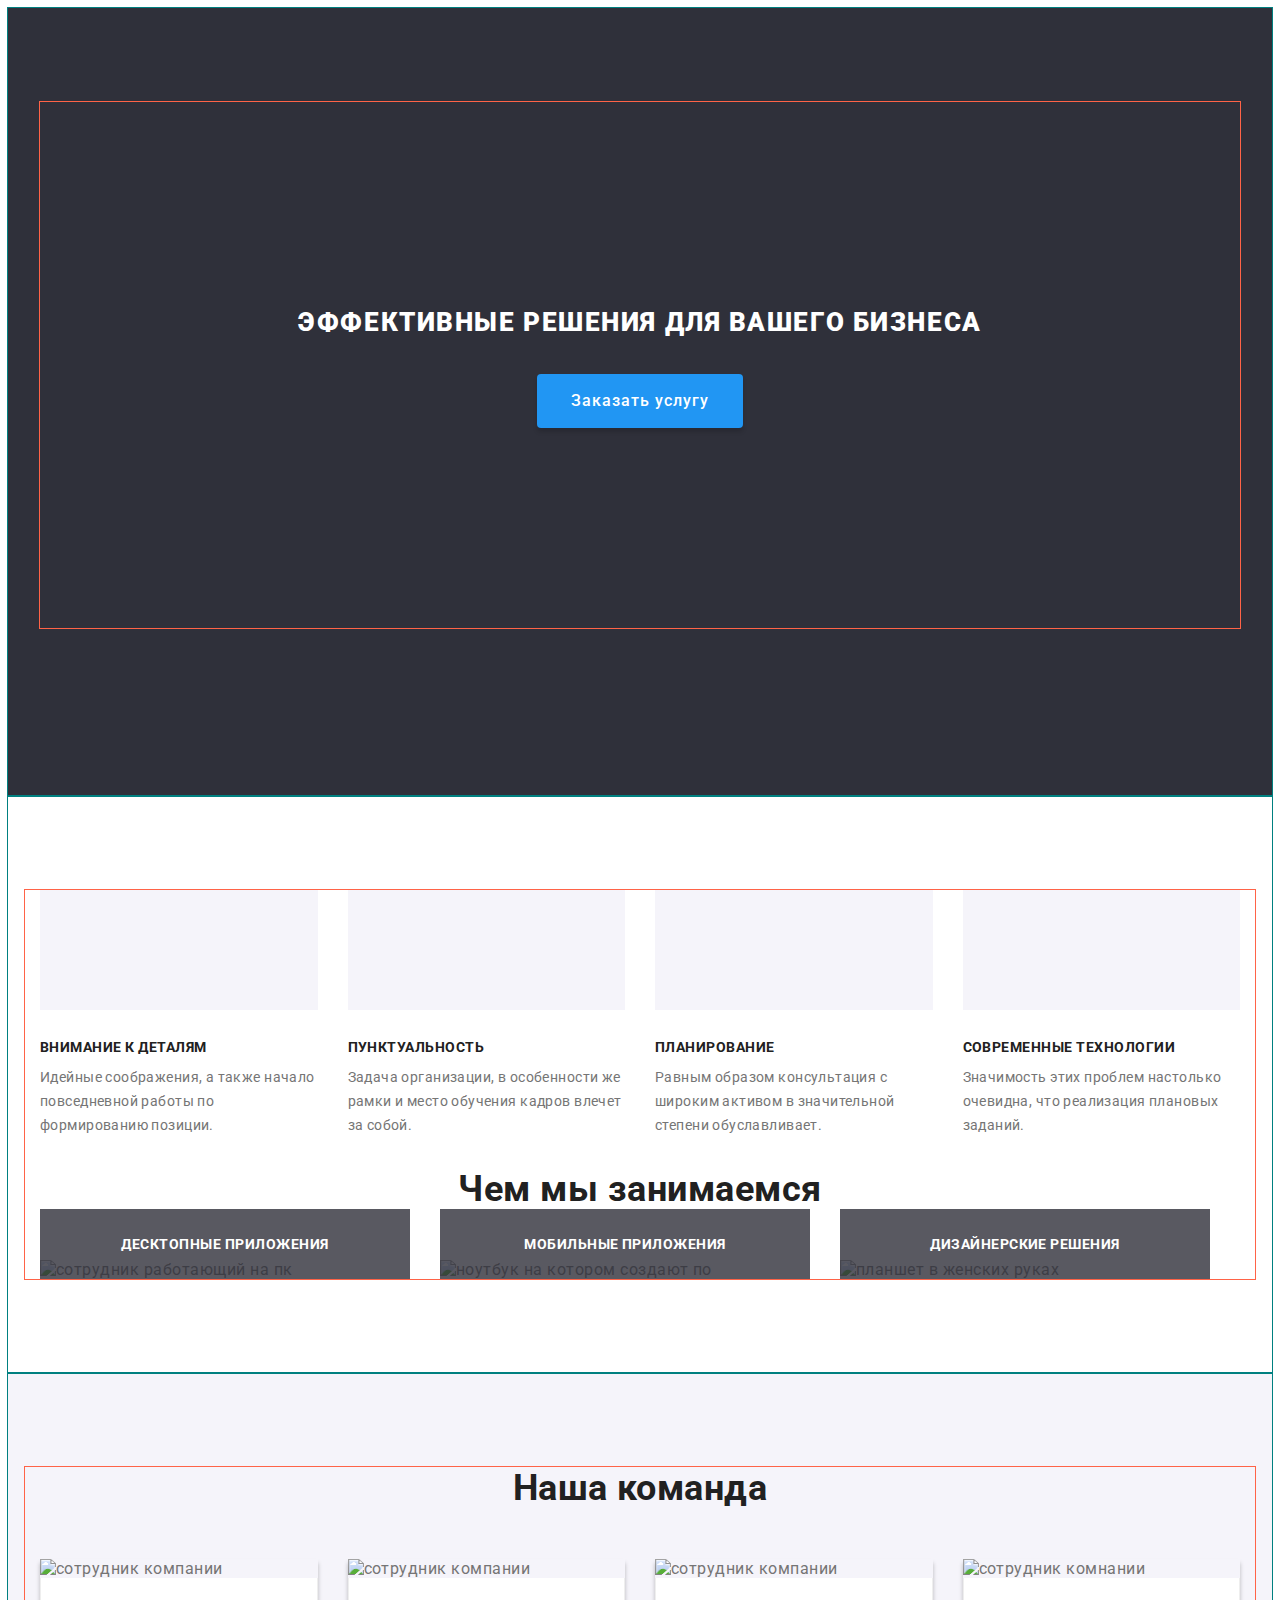
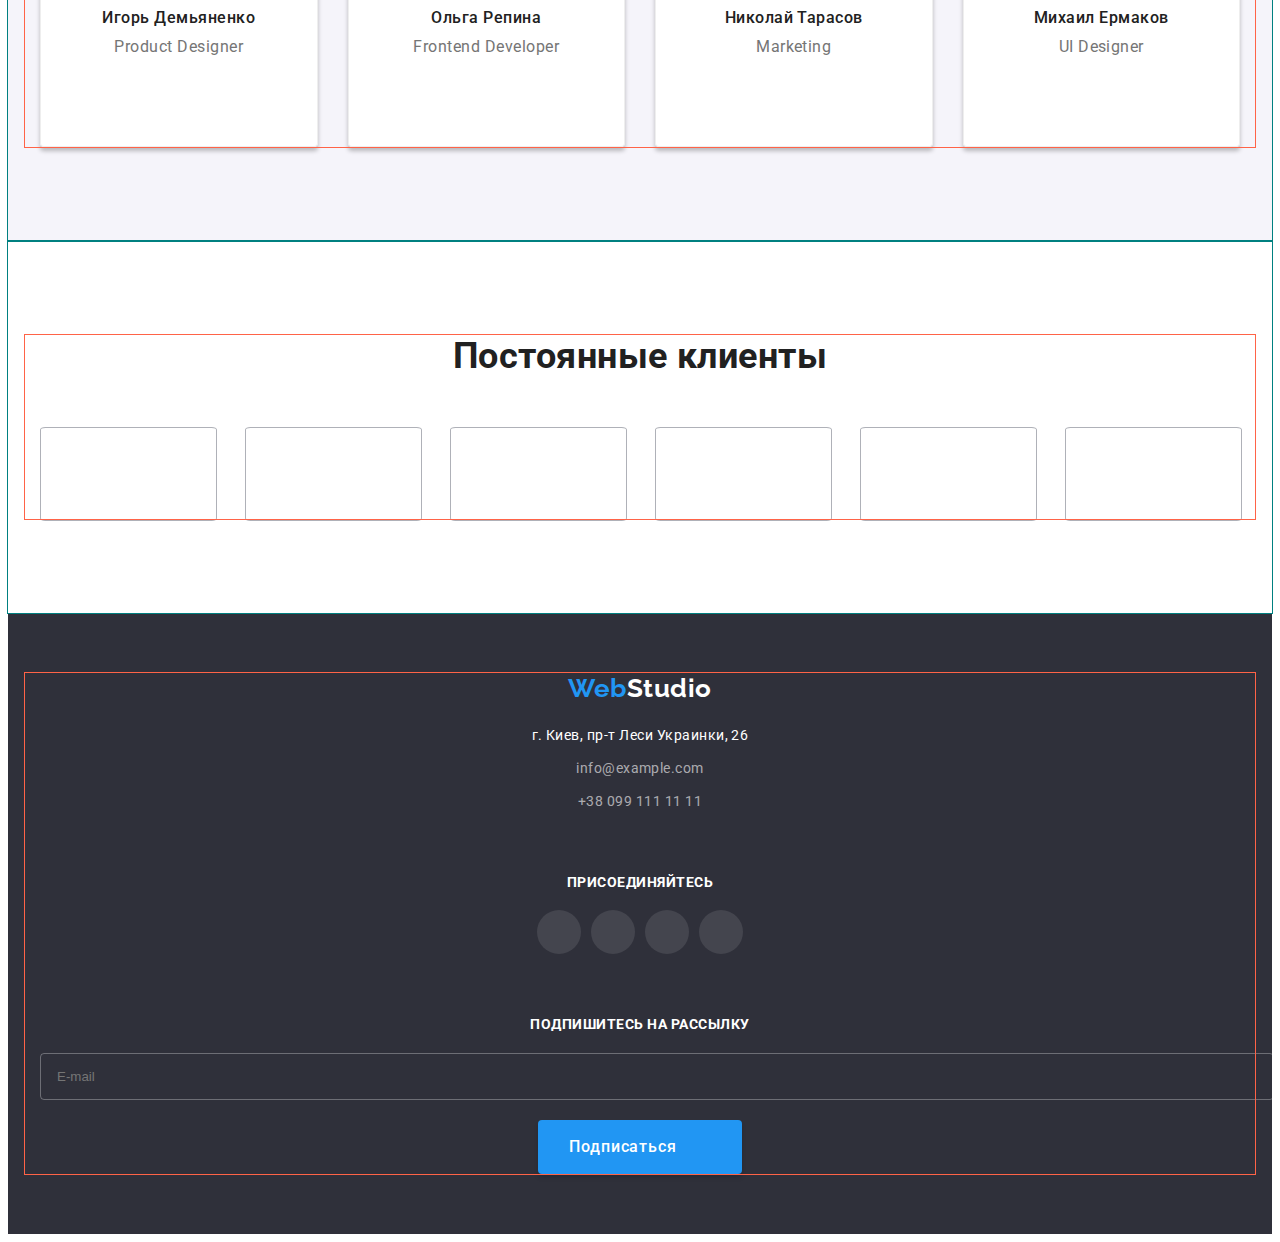
==== commit fe2d0eff: "add styles "footer"" ====
--- a/index.html
+++ b/index.html
@@ -351,30 +351,28 @@
         </div>
       </section>
     </main>
-    <!-- <footer class="footer">
+    <footer class="footer">
       <div class="container footer-container">
-        <div>
-          <a class="logo logo-footer link" href="">
-            Web<span class="logo__text--white">Studio</span>
-          </a>
-          <address class="address">
-            <ul class="address__list list">
-              <li class="address__item">
-                <a
-                  class="address__link link"
-                  href="https://www.google.com.ua/maps/place/бул.+Леси+Украинки,+26"
-                  >г. Киев, пр-т Леси Украинки, 26</a
-                >
-              </li>
-              <li class="address__item">
-                <a class="address__link link" href="mailto:info@example.com">info@example.com</a>
-              </li>
-              <li class="address__item">
-                <a class="address__link link" href="tel:+380991111111">+38 099 111 11 11</a>
-              </li>
-            </ul>
-          </address>
-        </div>
+        <a class="logo logo-footer link" href="">
+          Web<span class="logo__text--white">Studio</span>
+        </a>
+        <address class="address">
+          <ul class="address__list list">
+            <li class="address__item">
+              <a
+                class="address__link link"
+                href="https://www.google.com.ua/maps/place/бул.+Леси+Украинки,+26"
+                >г. Киев, пр-т Леси Украинки, 26</a
+              >
+            </li>
+            <li class="address__item">
+              <a class="address__link link" href="mailto:info@example.com">info@example.com</a>
+            </li>
+            <li class="address__item">
+              <a class="address__link link" href="tel:+380991111111">+38 099 111 11 11</a>
+            </li>
+          </ul>
+        </address>
 
         <div class="footer-box">
           <p class="footer-box__text">ПРИСОЕДИНЯЙТЕСЬ</p>
@@ -412,21 +410,20 @@
         <div class="footer-form-box">
           <form class="footer-form">
             <b class="footer-form__title">ПОДПИШИТЕСЬ НА РАССЫЛКУ</b>
-            <div class="label-box">
-              <label>
-                <input class="footer-form__input" name="email" type="email" placeholder="E-mail" />
-              </label>
-              <button class="footer-form__btn btn" type="submit">
-                <span class="footer-form__text">Подписаться</span>
-                <svg class="footer-form__icon">
-                  <use href="./images/icons.svg#icon-icon-send"></use>
-                </svg>
-              </button>
-            </div>
+
+            <label class="footer-form__label">
+              <input class="footer-form__input" name="email" type="email" placeholder="E-mail" />
+            </label>
+            <button class="footer-form__btn btn" type="submit">
+              <span class="footer-form__text">Подписаться</span>
+              <svg class="footer-form__icon">
+                <use href="./images/icons.svg#icon-icon-send"></use>
+              </svg>
+            </button>
           </form>
         </div>
       </div>
-    </footer> -->
+    </footer>
     <!-- <div class="backdrop is-hidden" data-modal>
       <div class="modal">
         <button class="modal__btn" data-modal-close>
--- a/css/main.min.css
+++ b/css/main.min.css
@@ -1,2 +1,2 @@
-p,h1,h2,h3,h4,h5,h6{margin:0}ul{margin:0;padding:0}img{display:block;max-width:100%;height:auto}.list{list-style:none;padding:0;margin:0}.link{text-decoration:none;color:currentColor}:root{--first-title-color: #ffffff;--second-title-color: #212121;--accent: #2196f3;--body-color: #757575;--bg-color: #e5e5e5;--first-text-color: #ffffff}.visually-hidden{position:absolute;white-space:nowrap;width:1px;height:1px;overflow:hidden;border:0;padding:0;clip:rect(0 0 0 0);clip-path:inset(50%);margin:-1px}.container{min-width:320px}.container{padding-left:15px;padding-right:15px;margin:0 auto;outline:1px solid tomato}@media screen and (min-width: 480px){.container{width:480px}}@media screen and (min-width: 768px){.container{width:768px}}@media screen and (min-width: 1200px){.container{width:1200px}}body{color:var(--body-color);letter-spacing:0.03em;font-family:'Roboto', sans-serif}.section{padding-top:60px;padding-bottom:60px;outline:1px solid teal}@media screen and (min-width: 1200px){.section{padding-top:94px;padding-bottom:94px}}.filters{margin-bottom:50px;display:flex;justify-content:center}.filters__item+.filters__item{margin-left:8px}.filters__buttons{font-family:inherit;font-style:normal;font-weight:500;font-size:16px;line-height:1.62;text-align:center;letter-spacing:0.03em;color:var(--second-title-color);background-color:#f5f4fa;border-radius:4px;border-color:transparent;cursor:pointer;padding:6px 22px;transition:background-color 250ms cubic-bezier(0.4, 0, 0.2, 1),color 250ms cubic-bezier(0.4, 0, 0.2, 1),box-shadow 250ms cubic-bezier(0.4, 0, 0.2, 1)}.filters__buttons:hover,.filters__buttons:focus{color:var(--first-text-color);background-color:var(--accent);box-shadow:0px 2px 2px rgba(0,0,0,0.12),0px 1px 2px rgba(0,0,0,0.08),0px 3px 1px rgba(0,0,0,0.1)}.btn{font-family:inherit;font-style:normal;font-weight:500;font-size:16px;line-height:1.87;letter-spacing:0.06em;cursor:pointer;color:var(--first-title-color);background-color:#2196f3;box-shadow:0px 4px 4px rgba(0,0,0,0.15);border-radius:4px;border-color:transparent;transition:background-color 250ms cubic-bezier(0.4, 0, 0.2, 1)}.btn:hover,.btn:focus{color:var(--first-text-color);background-color:#188ce8}.logo{font-family:Raleway;font-style:normal;font-weight:700;font-size:26px;line-height:1.19;color:var(--accent);padding-top:24px;padding-bottom:24px;margin-right:93px}.logo-footer{margin:0;padding:0}.logo__text{color:#000000}.logo__text--white{color:var(--first-text-color)}@media screen and (min-width: 768px){.grid{display:flex;flex-wrap:wrap;margin-right:-30px;margin-bottom:-30px}}@media screen and (min-width: 1200px){.grid{display:flex;flex-wrap:wrap;margin-right:-30px}}@media screen and (max-width: 767px){.grid__item:not(:last-child){margin-bottom:30px}}@media screen and (min-width: 768px) and (max-width: 1199px){.grid__item{flex-basis:calc(100% / 2 - 30px);margin-right:30px;margin-bottom:30px}}@media screen and (min-width: 1200px){.grid__item{flex-basis:calc(100% / 4 - 30px);margin-right:30px}}@media screen and (min-width: 1200px){.grid--margin{margin-bottom:30px}}.social{display:flex;justify-content:center}.social__item{width:44px;height:44px;margin-right:10px}.social__item:nth-child(4n){margin-right:0}.social__link{display:flex;justify-content:center;align-items:center;width:100%;height:100%;color:#afb1b8;border-radius:50%;transition:background-color 250ms cubic-bezier(0.4, 0, 0.2, 1),color 250ms cubic-bezier(0.4, 0, 0.2, 1)}.social__link:focus,.social__link:hover{color:#ffffff;background-color:var(--accent)}.social__link--white{color:#ffffff;background-color:rgba(255,255,255,0.1)}.social__svg{width:20px;height:20px;fill:currentColor}.backdrop{position:fixed;top:0;left:0;width:100%;height:100%;background-color:rgba(0,0,0,0.2);opacity:1;transition:opacity 250ms cubic-bezier(0.4, 0, 0.2, 1),visibility 250ms cubic-bezier(0.4, 0, 0.2, 1)}.backdrop.is-hidden{visibility:hidden;opacity:0;pointer-events:none}.modal{position:absolute;top:50%;left:50%;transform:translate(-50%, -50%);padding:40px;min-width:528px;min-height:581px;background-color:#ffffff;border-radius:4px;box-shadow:0 2px 1px rgba(0,0,0,0.2),0 1px 1px rgba(0,0,0,0.14),0 1px 3px rgba(0,0,0,0.12);transform:scale(1) translate(-50%, -50%) rotate(0);transition:transform 250ms cubic-bezier(0.4, 0, 0.2, 1)}.backdrop.is-hidden .modal{transform:scale(0.5) rotate(180deg) translate(200px, 200px)}.modal__btn{display:flex;justify-content:center;align-items:center;position:absolute;top:10px;right:10px;padding:0;width:30px;height:30px;background-color:transparent;border:1px solid rgba(0,0,0,0.1);border-radius:50%;cursor:pointer;transition:fill 250ms cubic-bezier(0.4, 0, 0.2, 1)}.modal__btn:focus .modal-svg,.modal__btn:hover .modal-svg{fill:var(--accent)}.modal__title{font-weight:700;font-size:20px;line-height:1.15;text-align:center;color:var(--second-title-color);margin-bottom:12px}.modal-form__label{display:block;position:relative;margin-bottom:10px;font-size:12px;line-height:1.17;letter-spacing:0.01em;transition:fill 250ms cubic-bezier(0.4, 0, 0.2, 1),border-color 250ms cubic-bezier(0.4, 0, 0.2, 1)}.modal-form__label:focus-within .modal-form__icon{fill:var(--accent)}.modal-form__label:focus-within .modal-form__input{border-color:var(--accent)}.modal-form__label:focus-within .modal-form__textarea{border-color:var(--accent)}.modal-form__icon{position:absolute;left:11px;bottom:12px;width:18px;height:18px}.modal-form__input{width:100%;height:40px;padding:12px 42px;border:1px solid rgba(33,33,33,0.2);border-radius:4px;outline:none;margin-top:4px}.modal-form__textarea{width:100%;height:120px;margin-top:4px;padding:12px 16px;border:1px solid rgba(33,33,33,0.2);border-radius:4px;resize:none;outline:none}.modal-form__textarea::placeholder{color:rgba(117,117,117,0.5);font-size:12px;line-height:1.17;letter-spacing:0.01em}.label-checkbox-text{display:flex;align-items:center;margin:20px 11px 30px;text-align:end;font-size:14px;line-height:1.71;cursor:pointer}.modal-span{display:flex;justify-content:center;align-items:center;width:16px;height:15px;border:2px solid #212121;margin-right:5px;border-radius:4px;fill:transparent}.checkbox:checked+.label-checkbox-text .modal-span{border:none;fill:#ffffff;background-color:var(--accent)}.label-checkbox-link{text-decoration-skip-ink:none;color:var(--accent)}.form__btn{display:block;margin:0 auto;padding:10px 55px;letter-spacing:0.06em;background-color:#2196f3}.nav__item:not(:last-child){margin-right:50px}.nav__link{font-weight:500;font-size:14px;line-height:1.14;letter-spacing:0.02em;color:var(--second-title-color);padding-top:32px;padding-bottom:32px;transition:color 250ms cubic-bezier(0.4, 0, 0.2, 1)}.nav__link:hover,.nav__link:focus{color:var(--accent)}.nav__link--current{color:var(--accent)}.header{background-color:var(--first-title-color);border-bottom:1px solid #ececec}.contacts__our-contacts{font-weight:500;font-size:14px;line-height:1.14x;letter-spacing:0.02em;color:var(--body-color);padding-top:32px;padding-bottom:32px}.contacts__our-contacts:focus,.contacts__our-contacts:hover{color:var(--accent)}.contacts__icon-smartphone,.contacts__icon-envelope{width:16px;height:16px;margin-right:10px;fill:currentColor}.hero__title{margin:0 auto;margin-bottom:30px;font-weight:900;font-size:26px;line-height:1.61;letter-spacing:0.06em;text-align:center;text-transform:uppercase;color:var(--first-title-color)}.hero__btn{padding:10px 32px}.hero{padding:200px 0;text-align:center}.overlay{min-height:600px;margin:0 auto;background-color:#2f303a;background-image:linear-gradient(to right, rgba(47,48,58,0.4), rgba(47,48,58,0.4)),url("../images/fon.jpg");background-repeat:no-repeat;background-position:center;background-size:cover}.about{width:100%;display:flex;justify-content:center;align-items:center;height:120px;background-color:#f5f4fa;margin-bottom:30px}.about__svg{width:70px;height:70px}.about__after-title{margin-bottom:10px;font-weight:700;font-size:14px;line-height:1.14;text-align:center;text-transform:uppercase;color:var(--second-title-color)}@media screen and (min-width: 768px){.about__after-title{text-align:start}}.about__text{font-size:14px;line-height:1.71;letter-spacing:0.03em}.work{display:none}@media screen and (min-width: 1200px){.work{display:block}}.work__title{margin-bottom:50px;font-weight:700;font-size:36px;line-height:1.17;text-align:center;color:var(--second-title-color)}.work-list{display:flex;flex-wrap:wrap}.work-list__item{width:370px;margin-right:30px}.work-list__item:nth-child(3n){margin-right:0}.work-list__work-box{position:relative}.work-list__text{display:inline-flex;justify-content:center;align-items:center;position:absolute;bottom:0;width:370px;height:70px;z-index:1;font-weight:700;font-size:14px;color:#ffffff;background-color:rgba(47,48,58,0.8)}.team{background-color:#f5f4fa}.team-list__team-box{background-color:#ffffff;border:1px solid #eeeeee;padding-top:30px;padding-bottom:30px;border-bottom-right-radius:4px;border-bottom-left-radius:4px;border-top:0}.team__title{margin-bottom:50px;font-weight:700;font-size:36px;line-height:1.17;text-align:center;color:var(--second-title-color)}@media screen and (min-width: 768px) and (max-width: 1199px){.team-list{display:flex;flex-wrap:wrap;margin-bottom:-30px;margin-right:-30px}}@media screen and (min-width: 1200px){.team-list{display:flex;flex-wrap:wrap;margin-right:-30px}}.team-list__item{border-bottom-right-radius:4px;border-bottom-left-radius:4px;box-shadow:0px 4px 4px rgba(0,0,0,0.25)}@media screen and (max-width: 767px){.team-list__item:not(:last-child){margin-bottom:30px}}@media screen and (min-width: 768px) and (max-width: 1199px){.team-list__item{flex-basis:calc(100% / 2 - 30px);margin-right:30px;margin-bottom:30px}}@media screen and (min-width: 1200px){.team-list__item{flex-basis:calc(100% / 4 - 30px);margin-right:30px}}.team-list__icon{width:100%}.team-list__after-title{margin-bottom:10px;font-weight:500;font-size:16px;line-height:1.19;text-align:center;color:var(--second-title-color)}.team-list__team-text{font-size:16px;line-height:1.19;text-align:center;margin-bottom:16px}.clients__title{margin-bottom:50px;font-weight:700;font-size:36px;line-height:1.17;text-align:center;color:var(--second-title-color)}.clients__list{display:flex;flex-wrap:wrap;margin-right:-30px;margin-bottom:-30px}@media screen and (min-width: 1200px){.clients__list{margin-bottom:0}}@media screen and (min-width: 480px){.clients__item{flex-basis:calc(100% / 2 - 30px);margin-right:30px;margin-bottom:30px;height:92px}}@media screen and (min-width: 768px){.clients__item{flex-basis:calc(100% / 3 - 30px)}}@media screen and (min-width: 1200px){.clients__item{flex-basis:calc(100% / 6 - 30px);margin-bottom:0}}.clients__link{display:flex;justify-content:center;align-items:center;width:100%;height:100%;color:#afb1b8;border:1px solid #afb1b8;border-radius:3%;transition:color 250ms cubic-bezier(0.4, 0, 0.2, 1)}.clients__link:hover,.clients__link:focus{color:var(--accent);border:1px solid #2196f3;border-radius:3%}.clients__svg{width:106px;height:60px;fill:currentColor}.footer{padding-top:60px;padding-bottom:60px;background-color:#2f303a}.address{margin-right:70px;margin-top:20px}.address__item{display:block;width:230px}.address__item:not(:last-child){margin-bottom:9px}.address__link{display:block;font-family:Roboto;font-style:normal;font-weight:400;font-size:14px;line-height:1.71;color:rgba(255,255,255,0.6);transition:color 250ms cubic-bezier(0.4, 0, 0.2, 1)}.address__link:hover,.address__link:focus{color:var(--accent)}a[href="https://www.google.com.ua/maps/place/бул.+Леси+Украинки,+26"]{color:var(--first-text-color)}.footer-box{padding-top:12px;margin-right:93px}.footer-form__title,.footer-box__text{margin-bottom:20px;color:#ffffff;font-weight:700;font-size:14px;line-height:1.14}.footer-form-box{width:100%;padding-top:12px}.footer-form__title{display:block}.footer-form__input{width:358px;height:50px;margin-right:8px;padding:15px 16px;border:1px solid rgba(255,255,255,0.3);color:rgba(255,255,255,0.6);background-color:inherit;border-radius:4px}.footer-form__btn{display:flex;align-items:center;height:50px;padding:10px 29px}.footer-form__text{margin-right:10px}.footer-form__icon{width:24px;height:24px;fill:#ffffff}.wrapper{display:flex;flex-wrap:wrap}.wrapper__item{width:370px;height:404px;margin-right:30px;margin-bottom:30px;transition:box-shadow 250ms cubic-bezier(0.4, 0, 0.2, 1)}.wrapper__item:focus,.wrapper__item:hover{box-shadow:1px 4px 6px rgba(0,0,0,0.16)}.wrapper__item:nth-child(3n){margin-right:0}.wrapper__item:nth-last-child(-n+3){margin-bottom:0}.gallery{position:relative;width:100%;height:294px;overflow:hidden}.gallery__text{display:block;position:absolute;top:0;left:0;padding:63px 24px;height:100%;line-height:1.6;font-size:18px;background-color:rgba(33,150,243,0.9);color:#ffffff;transform:translateY(100%);transition:transform 250ms cubic-bezier(0.4, 0, 0.2, 1)}.wrapper__link:focus .gallery__text,.wrapper__link:hover .gallery__text{transform:translateY(0)}.gallery__after-title{margin-bottom:4px;font-weight:700;font-size:18px;line-height:2;letter-spacing:0.06em;color:var(--second-title-color)}.gallery__indent{font-size:16px;line-height:1.87;letter-spacing:0.03em;color:#757575}.gallery__box{background-color:#ffffff;border:1px solid #eeeeee;padding:20px 24px}
+p,h1,h2,h3,h4,h5,h6{margin:0}ul{margin:0;padding:0}img{display:block;max-width:100%;height:auto}.list{list-style:none;padding:0;margin:0}.link{text-decoration:none;color:currentColor}:root{--first-title-color: #ffffff;--second-title-color: #212121;--accent: #2196f3;--body-color: #757575;--bg-color: #e5e5e5;--first-text-color: #ffffff}.visually-hidden{position:absolute;white-space:nowrap;width:1px;height:1px;overflow:hidden;border:0;padding:0;clip:rect(0 0 0 0);clip-path:inset(50%);margin:-1px}.container{min-width:320px}.container{padding-left:15px;padding-right:15px;margin:0 auto;outline:1px solid tomato}@media screen and (min-width: 480px){.container{width:480px}}@media screen and (min-width: 768px){.container{width:768px}}@media screen and (min-width: 1200px){.container{width:1200px}}body{color:var(--body-color);letter-spacing:0.03em;font-family:'Roboto', sans-serif}.section{padding-top:60px;padding-bottom:60px;outline:1px solid teal}@media screen and (min-width: 1200px){.section{padding-top:94px;padding-bottom:94px}}.filters{margin-bottom:50px;display:flex;justify-content:center}.filters__item+.filters__item{margin-left:8px}.filters__buttons{font-family:inherit;font-style:normal;font-weight:500;font-size:16px;line-height:1.62;text-align:center;letter-spacing:0.03em;color:var(--second-title-color);background-color:#f5f4fa;border-radius:4px;border-color:transparent;cursor:pointer;padding:6px 22px;transition:background-color 250ms cubic-bezier(0.4, 0, 0.2, 1),color 250ms cubic-bezier(0.4, 0, 0.2, 1),box-shadow 250ms cubic-bezier(0.4, 0, 0.2, 1)}.filters__buttons:hover,.filters__buttons:focus{color:var(--first-text-color);background-color:var(--accent);box-shadow:0px 2px 2px rgba(0,0,0,0.12),0px 1px 2px rgba(0,0,0,0.08),0px 3px 1px rgba(0,0,0,0.1)}.btn{font-family:inherit;font-style:normal;font-weight:500;font-size:16px;line-height:1.87;letter-spacing:0.06em;cursor:pointer;color:var(--first-title-color);background-color:#2196f3;box-shadow:0px 4px 4px rgba(0,0,0,0.15);border-radius:4px;border-color:transparent;transition:background-color 250ms cubic-bezier(0.4, 0, 0.2, 1)}.btn:hover,.btn:focus{color:var(--first-text-color);background-color:#188ce8}.logo{font-family:Raleway;font-style:normal;font-weight:700;font-size:26px;line-height:1.19;color:var(--accent);padding-top:24px;padding-bottom:24px;margin-right:93px}.logo-footer{margin:0;padding:0}.logo__text{color:#000000}.logo__text--white{color:var(--first-text-color)}@media screen and (min-width: 768px){.grid{display:flex;flex-wrap:wrap;margin-right:-30px;margin-bottom:-30px}}@media screen and (min-width: 1200px){.grid{display:flex;flex-wrap:wrap;margin-right:-30px}}@media screen and (max-width: 767px){.grid__item:not(:last-child){margin-bottom:30px}}@media screen and (min-width: 768px) and (max-width: 1199px){.grid__item{flex-basis:calc(100% / 2 - 30px);margin-right:30px;margin-bottom:30px}}@media screen and (min-width: 1200px){.grid__item{flex-basis:calc(100% / 4 - 30px);margin-right:30px}}@media screen and (min-width: 1200px){.grid--margin{margin-bottom:30px}}.social{display:flex;justify-content:center}.social__item{width:44px;height:44px;margin-right:10px}.social__item:nth-child(4n){margin-right:0}.social__link{display:flex;justify-content:center;align-items:center;width:100%;height:100%;color:#afb1b8;border-radius:50%;transition:background-color 250ms cubic-bezier(0.4, 0, 0.2, 1),color 250ms cubic-bezier(0.4, 0, 0.2, 1)}.social__link:focus,.social__link:hover{color:#ffffff;background-color:var(--accent)}.social__link--white{color:#ffffff;background-color:rgba(255,255,255,0.1)}.social__svg{width:20px;height:20px;fill:currentColor}.backdrop{position:fixed;top:0;left:0;width:100%;height:100%;background-color:rgba(0,0,0,0.2);opacity:1;transition:opacity 250ms cubic-bezier(0.4, 0, 0.2, 1),visibility 250ms cubic-bezier(0.4, 0, 0.2, 1)}.backdrop.is-hidden{visibility:hidden;opacity:0;pointer-events:none}.modal{position:absolute;top:50%;left:50%;transform:translate(-50%, -50%);padding:40px;min-width:528px;min-height:581px;background-color:#ffffff;border-radius:4px;box-shadow:0 2px 1px rgba(0,0,0,0.2),0 1px 1px rgba(0,0,0,0.14),0 1px 3px rgba(0,0,0,0.12);transform:scale(1) translate(-50%, -50%) rotate(0);transition:transform 250ms cubic-bezier(0.4, 0, 0.2, 1)}.backdrop.is-hidden .modal{transform:scale(0.5) rotate(180deg) translate(200px, 200px)}.modal__btn{display:flex;justify-content:center;align-items:center;position:absolute;top:10px;right:10px;padding:0;width:30px;height:30px;background-color:transparent;border:1px solid rgba(0,0,0,0.1);border-radius:50%;cursor:pointer;transition:fill 250ms cubic-bezier(0.4, 0, 0.2, 1)}.modal__btn:focus .modal-svg,.modal__btn:hover .modal-svg{fill:var(--accent)}.modal__title{font-weight:700;font-size:20px;line-height:1.15;text-align:center;color:var(--second-title-color);margin-bottom:12px}.modal-form__label{display:block;position:relative;margin-bottom:10px;font-size:12px;line-height:1.17;letter-spacing:0.01em;transition:fill 250ms cubic-bezier(0.4, 0, 0.2, 1),border-color 250ms cubic-bezier(0.4, 0, 0.2, 1)}.modal-form__label:focus-within .modal-form__icon{fill:var(--accent)}.modal-form__label:focus-within .modal-form__input{border-color:var(--accent)}.modal-form__label:focus-within .modal-form__textarea{border-color:var(--accent)}.modal-form__icon{position:absolute;left:11px;bottom:12px;width:18px;height:18px}.modal-form__input{width:100%;height:40px;padding:12px 42px;border:1px solid rgba(33,33,33,0.2);border-radius:4px;outline:none;margin-top:4px}.modal-form__textarea{width:100%;height:120px;margin-top:4px;padding:12px 16px;border:1px solid rgba(33,33,33,0.2);border-radius:4px;resize:none;outline:none}.modal-form__textarea::placeholder{color:rgba(117,117,117,0.5);font-size:12px;line-height:1.17;letter-spacing:0.01em}.label-checkbox-text{display:flex;align-items:center;margin:20px 11px 30px;text-align:end;font-size:14px;line-height:1.71;cursor:pointer}.modal-span{display:flex;justify-content:center;align-items:center;width:16px;height:15px;border:2px solid #212121;margin-right:5px;border-radius:4px;fill:transparent}.checkbox:checked+.label-checkbox-text .modal-span{border:none;fill:#ffffff;background-color:var(--accent)}.label-checkbox-link{text-decoration-skip-ink:none;color:var(--accent)}.form__btn{display:block;margin:0 auto;padding:10px 55px;letter-spacing:0.06em;background-color:#2196f3}.nav__item:not(:last-child){margin-right:50px}.nav__link{font-weight:500;font-size:14px;line-height:1.14;letter-spacing:0.02em;color:var(--second-title-color);padding-top:32px;padding-bottom:32px;transition:color 250ms cubic-bezier(0.4, 0, 0.2, 1)}.nav__link:hover,.nav__link:focus{color:var(--accent)}.nav__link--current{color:var(--accent)}.header{background-color:var(--first-title-color);border-bottom:1px solid #ececec}.contacts__our-contacts{font-weight:500;font-size:14px;line-height:1.14x;letter-spacing:0.02em;color:var(--body-color);padding-top:32px;padding-bottom:32px}.contacts__our-contacts:focus,.contacts__our-contacts:hover{color:var(--accent)}.contacts__icon-smartphone,.contacts__icon-envelope{width:16px;height:16px;margin-right:10px;fill:currentColor}.hero__title{margin:0 auto;margin-bottom:30px;font-weight:900;font-size:26px;line-height:1.61;letter-spacing:0.06em;text-align:center;text-transform:uppercase;color:var(--first-title-color)}.hero__btn{padding:10px 32px}.hero{padding:200px 0;text-align:center}.overlay{min-height:600px;margin:0 auto;background-color:#2f303a;background-image:linear-gradient(to right, rgba(47,48,58,0.4), rgba(47,48,58,0.4)),url("../images/fon.jpg");background-repeat:no-repeat;background-position:center;background-size:cover}.about{width:100%;display:flex;justify-content:center;align-items:center;height:120px;background-color:#f5f4fa;margin-bottom:30px}.about__svg{width:70px;height:70px}.about__after-title{margin-bottom:10px;font-weight:700;font-size:14px;line-height:1.14;text-align:center;text-transform:uppercase;color:var(--second-title-color)}@media screen and (min-width: 768px){.about__after-title{text-align:start}}.about__text{font-size:14px;line-height:1.71;letter-spacing:0.03em}.work{display:none}@media screen and (min-width: 1200px){.work{display:block}}.work__title{margin-bottom:50px;font-weight:700;font-size:36px;line-height:1.17;text-align:center;color:var(--second-title-color)}.work-list{display:flex;flex-wrap:wrap}.work-list__item{width:370px;margin-right:30px}.work-list__item:nth-child(3n){margin-right:0}.work-list__work-box{position:relative}.work-list__text{display:inline-flex;justify-content:center;align-items:center;position:absolute;bottom:0;width:370px;height:70px;z-index:1;font-weight:700;font-size:14px;color:#ffffff;background-color:rgba(47,48,58,0.8)}.team{background-color:#f5f4fa}.team-list__team-box{background-color:#ffffff;border:1px solid #eeeeee;padding-top:30px;padding-bottom:30px;border-bottom-right-radius:4px;border-bottom-left-radius:4px;border-top:0}.team__title{margin-bottom:50px;font-weight:700;font-size:36px;line-height:1.17;text-align:center;color:var(--second-title-color)}@media screen and (min-width: 768px) and (max-width: 1199px){.team-list{display:flex;flex-wrap:wrap;margin-bottom:-30px;margin-right:-30px}}@media screen and (min-width: 1200px){.team-list{display:flex;flex-wrap:wrap;margin-right:-30px}}.team-list__item{border-bottom-right-radius:4px;border-bottom-left-radius:4px;box-shadow:0px 4px 4px rgba(0,0,0,0.25)}@media screen and (max-width: 767px){.team-list__item:not(:last-child){margin-bottom:30px}}@media screen and (min-width: 768px) and (max-width: 1199px){.team-list__item{flex-basis:calc(100% / 2 - 30px);margin-right:30px;margin-bottom:30px}}@media screen and (min-width: 1200px){.team-list__item{flex-basis:calc(100% / 4 - 30px);margin-right:30px}}.team-list__icon{width:100%}.team-list__after-title{margin-bottom:10px;font-weight:500;font-size:16px;line-height:1.19;text-align:center;color:var(--second-title-color)}.team-list__team-text{font-size:16px;line-height:1.19;text-align:center;margin-bottom:16px}.clients__title{margin-bottom:50px;font-weight:700;font-size:36px;line-height:1.17;text-align:center;color:var(--second-title-color)}.clients__list{display:flex;flex-wrap:wrap;margin-right:-30px;margin-bottom:-30px}@media screen and (min-width: 1200px){.clients__list{margin-bottom:0}}@media screen and (min-width: 480px){.clients__item{flex-basis:calc(100% / 2 - 30px);margin-right:30px;margin-bottom:30px;height:92px}}@media screen and (min-width: 768px){.clients__item{flex-basis:calc(100% / 3 - 30px)}}@media screen and (min-width: 1200px){.clients__item{flex-basis:calc(100% / 6 - 30px);margin-bottom:0}}.clients__link{display:flex;justify-content:center;align-items:center;width:100%;height:100%;color:#afb1b8;border:1px solid #afb1b8;border-radius:3%;transition:color 250ms cubic-bezier(0.4, 0, 0.2, 1)}.clients__link:hover,.clients__link:focus{color:var(--accent);border:1px solid #2196f3;border-radius:3%}.clients__svg{width:106px;height:60px;fill:currentColor}.footer{padding-top:60px;padding-bottom:60px;background-color:#2f303a}.footer-container{text-align:center}.address{margin-top:20px;margin-bottom:60px}.address__item{display:block}.address__item:not(:last-child){margin-bottom:9px}.address__link{display:block;font-family:Roboto;font-style:normal;font-weight:400;font-size:14px;line-height:1.71;color:rgba(255,255,255,0.6);transition:color 250ms cubic-bezier(0.4, 0, 0.2, 1)}.address__link:hover,.address__link:focus{color:var(--accent)}a[href="https://www.google.com.ua/maps/place/бул.+Леси+Украинки,+26"]{color:var(--first-text-color)}.footer-box{margin-bottom:60px;text-align:center}.footer-form__title,.footer-box__text{margin-bottom:20px;color:#ffffff;font-weight:700;font-size:14px;line-height:1.17}.footer-form-box{width:100%}.footer-form__input{width:100%;padding:15px 16px;border:1px solid rgba(255,255,255,0.3);color:rgba(255,255,255,0.6);background-color:inherit;border-radius:4px;margin-bottom:20px;margin-top:20px}.footer-form__btn{display:flex;align-items:center;padding:10px 29px;margin:0 auto}.footer-form__text{margin-right:10px}.footer-form__icon{width:24px;height:24px;fill:#ffffff}.wrapper{display:flex;flex-wrap:wrap}.wrapper__item{width:370px;height:404px;margin-right:30px;margin-bottom:30px;transition:box-shadow 250ms cubic-bezier(0.4, 0, 0.2, 1)}.wrapper__item:focus,.wrapper__item:hover{box-shadow:1px 4px 6px rgba(0,0,0,0.16)}.wrapper__item:nth-child(3n){margin-right:0}.wrapper__item:nth-last-child(-n+3){margin-bottom:0}.gallery{position:relative;width:100%;height:294px;overflow:hidden}.gallery__text{display:block;position:absolute;top:0;left:0;padding:63px 24px;height:100%;line-height:1.6;font-size:18px;background-color:rgba(33,150,243,0.9);color:#ffffff;transform:translateY(100%);transition:transform 250ms cubic-bezier(0.4, 0, 0.2, 1)}.wrapper__link:focus .gallery__text,.wrapper__link:hover .gallery__text{transform:translateY(0)}.gallery__after-title{margin-bottom:4px;font-weight:700;font-size:18px;line-height:2;letter-spacing:0.06em;color:var(--second-title-color)}.gallery__indent{font-size:16px;line-height:1.87;letter-spacing:0.03em;color:#757575}.gallery__box{background-color:#ffffff;border:1px solid #eeeeee;padding:20px 24px}
 /*# sourceMappingURL=main.min.css.map */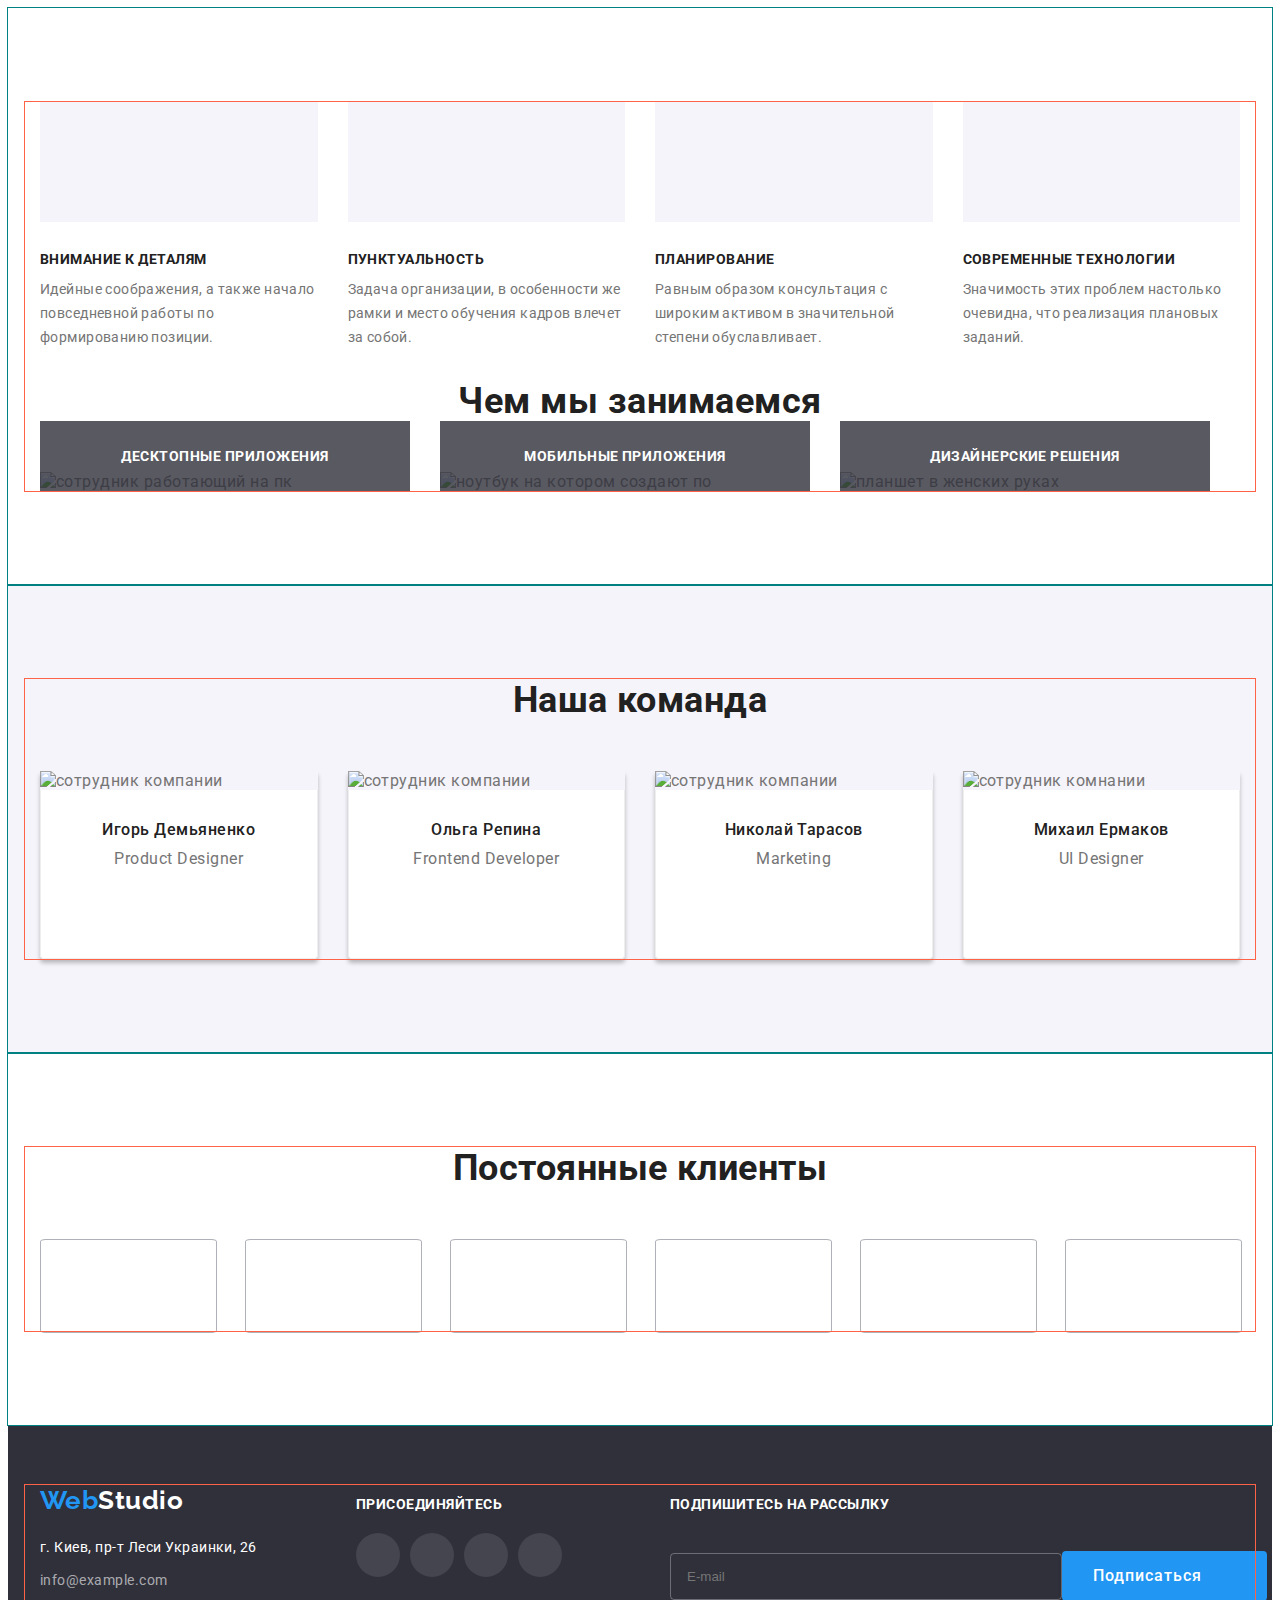
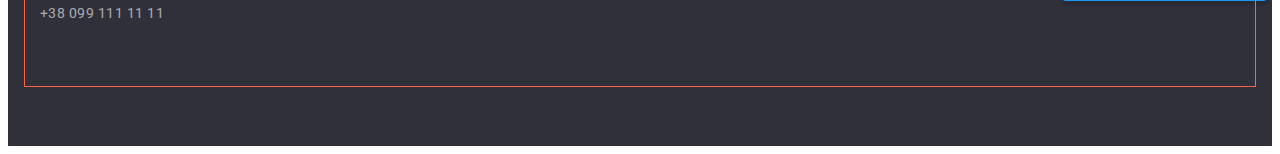
==== commit 3a329de8: "add styles footer" ====
--- a/index.html
+++ b/index.html
@@ -61,12 +61,12 @@
       </div>
     </header> -->
     <main class="main">
-      <section class="section overlay">
+      <!-- <section class="section overlay">
         <div class="container hero">
           <h1 class="hero__title">ЭФФЕКТИВНЫЕ РЕШЕНИЯ ДЛЯ ВАШЕГО БИЗНЕСА</h1>
           <button type="button" class="hero__btn btn" data-modal-open>Заказать услугу</button>
         </div>
-      </section>
+      </section> -->
       <!--  особености -->
       <section class="section">
         <div class="container">
@@ -353,27 +353,28 @@
     </main>
     <footer class="footer">
       <div class="container footer-container">
-        <a class="logo logo-footer link" href="">
-          Web<span class="logo__text--white">Studio</span>
-        </a>
-        <address class="address">
-          <ul class="address__list list">
-            <li class="address__item">
-              <a
-                class="address__link link"
-                href="https://www.google.com.ua/maps/place/бул.+Леси+Украинки,+26"
-                >г. Киев, пр-т Леси Украинки, 26</a
-              >
-            </li>
-            <li class="address__item">
-              <a class="address__link link" href="mailto:info@example.com">info@example.com</a>
-            </li>
-            <li class="address__item">
-              <a class="address__link link" href="tel:+380991111111">+38 099 111 11 11</a>
-            </li>
-          </ul>
-        </address>
-
+        <div class="wrapper-address">
+          <a class="logo logo-footer link" href="">
+            Web<span class="logo__text--white">Studio</span>
+          </a>
+          <address class="address">
+            <ul class="address__list list">
+              <li class="address__item">
+                <a
+                  class="address__link link"
+                  href="https://www.google.com.ua/maps/place/бул.+Леси+Украинки,+26"
+                  >г. Киев, пр-т Леси Украинки, 26</a
+                >
+              </li>
+              <li class="address__item">
+                <a class="address__link link" href="mailto:info@example.com">info@example.com</a>
+              </li>
+              <li class="address__item">
+                <a class="address__link link" href="tel:+380991111111">+38 099 111 11 11</a>
+              </li>
+            </ul>
+          </address>
+        </div>
         <div class="footer-box">
           <p class="footer-box__text">ПРИСОЕДИНЯЙТЕСЬ</p>
           <ul class="list social">
@@ -410,16 +411,17 @@
         <div class="footer-form-box">
           <form class="footer-form">
             <b class="footer-form__title">ПОДПИШИТЕСЬ НА РАССЫЛКУ</b>
-
-            <label class="footer-form__label">
-              <input class="footer-form__input" name="email" type="email" placeholder="E-mail" />
-            </label>
-            <button class="footer-form__btn btn" type="submit">
-              <span class="footer-form__text">Подписаться</span>
-              <svg class="footer-form__icon">
-                <use href="./images/icons.svg#icon-icon-send"></use>
-              </svg>
-            </button>
+            <div class="label-box">
+              <label class="footer-form__label">
+                <input class="footer-form__input" name="email" type="email" placeholder="E-mail" />
+              </label>
+              <button class="footer-form__btn btn" type="submit">
+                <span class="footer-form__text">Подписаться</span>
+                <svg class="footer-form__icon">
+                  <use href="./images/icons.svg#icon-icon-send"></use>
+                </svg>
+              </button>
+            </div>
           </form>
         </div>
       </div>
--- a/css/main.min.css
+++ b/css/main.min.css
@@ -1,2 +1,2 @@
-p,h1,h2,h3,h4,h5,h6{margin:0}ul{margin:0;padding:0}img{display:block;max-width:100%;height:auto}.list{list-style:none;padding:0;margin:0}.link{text-decoration:none;color:currentColor}:root{--first-title-color: #ffffff;--second-title-color: #212121;--accent: #2196f3;--body-color: #757575;--bg-color: #e5e5e5;--first-text-color: #ffffff}.visually-hidden{position:absolute;white-space:nowrap;width:1px;height:1px;overflow:hidden;border:0;padding:0;clip:rect(0 0 0 0);clip-path:inset(50%);margin:-1px}.container{min-width:320px}.container{padding-left:15px;padding-right:15px;margin:0 auto;outline:1px solid tomato}@media screen and (min-width: 480px){.container{width:480px}}@media screen and (min-width: 768px){.container{width:768px}}@media screen and (min-width: 1200px){.container{width:1200px}}body{color:var(--body-color);letter-spacing:0.03em;font-family:'Roboto', sans-serif}.section{padding-top:60px;padding-bottom:60px;outline:1px solid teal}@media screen and (min-width: 1200px){.section{padding-top:94px;padding-bottom:94px}}.filters{margin-bottom:50px;display:flex;justify-content:center}.filters__item+.filters__item{margin-left:8px}.filters__buttons{font-family:inherit;font-style:normal;font-weight:500;font-size:16px;line-height:1.62;text-align:center;letter-spacing:0.03em;color:var(--second-title-color);background-color:#f5f4fa;border-radius:4px;border-color:transparent;cursor:pointer;padding:6px 22px;transition:background-color 250ms cubic-bezier(0.4, 0, 0.2, 1),color 250ms cubic-bezier(0.4, 0, 0.2, 1),box-shadow 250ms cubic-bezier(0.4, 0, 0.2, 1)}.filters__buttons:hover,.filters__buttons:focus{color:var(--first-text-color);background-color:var(--accent);box-shadow:0px 2px 2px rgba(0,0,0,0.12),0px 1px 2px rgba(0,0,0,0.08),0px 3px 1px rgba(0,0,0,0.1)}.btn{font-family:inherit;font-style:normal;font-weight:500;font-size:16px;line-height:1.87;letter-spacing:0.06em;cursor:pointer;color:var(--first-title-color);background-color:#2196f3;box-shadow:0px 4px 4px rgba(0,0,0,0.15);border-radius:4px;border-color:transparent;transition:background-color 250ms cubic-bezier(0.4, 0, 0.2, 1)}.btn:hover,.btn:focus{color:var(--first-text-color);background-color:#188ce8}.logo{font-family:Raleway;font-style:normal;font-weight:700;font-size:26px;line-height:1.19;color:var(--accent);padding-top:24px;padding-bottom:24px;margin-right:93px}.logo-footer{margin:0;padding:0}.logo__text{color:#000000}.logo__text--white{color:var(--first-text-color)}@media screen and (min-width: 768px){.grid{display:flex;flex-wrap:wrap;margin-right:-30px;margin-bottom:-30px}}@media screen and (min-width: 1200px){.grid{display:flex;flex-wrap:wrap;margin-right:-30px}}@media screen and (max-width: 767px){.grid__item:not(:last-child){margin-bottom:30px}}@media screen and (min-width: 768px) and (max-width: 1199px){.grid__item{flex-basis:calc(100% / 2 - 30px);margin-right:30px;margin-bottom:30px}}@media screen and (min-width: 1200px){.grid__item{flex-basis:calc(100% / 4 - 30px);margin-right:30px}}@media screen and (min-width: 1200px){.grid--margin{margin-bottom:30px}}.social{display:flex;justify-content:center}.social__item{width:44px;height:44px;margin-right:10px}.social__item:nth-child(4n){margin-right:0}.social__link{display:flex;justify-content:center;align-items:center;width:100%;height:100%;color:#afb1b8;border-radius:50%;transition:background-color 250ms cubic-bezier(0.4, 0, 0.2, 1),color 250ms cubic-bezier(0.4, 0, 0.2, 1)}.social__link:focus,.social__link:hover{color:#ffffff;background-color:var(--accent)}.social__link--white{color:#ffffff;background-color:rgba(255,255,255,0.1)}.social__svg{width:20px;height:20px;fill:currentColor}.backdrop{position:fixed;top:0;left:0;width:100%;height:100%;background-color:rgba(0,0,0,0.2);opacity:1;transition:opacity 250ms cubic-bezier(0.4, 0, 0.2, 1),visibility 250ms cubic-bezier(0.4, 0, 0.2, 1)}.backdrop.is-hidden{visibility:hidden;opacity:0;pointer-events:none}.modal{position:absolute;top:50%;left:50%;transform:translate(-50%, -50%);padding:40px;min-width:528px;min-height:581px;background-color:#ffffff;border-radius:4px;box-shadow:0 2px 1px rgba(0,0,0,0.2),0 1px 1px rgba(0,0,0,0.14),0 1px 3px rgba(0,0,0,0.12);transform:scale(1) translate(-50%, -50%) rotate(0);transition:transform 250ms cubic-bezier(0.4, 0, 0.2, 1)}.backdrop.is-hidden .modal{transform:scale(0.5) rotate(180deg) translate(200px, 200px)}.modal__btn{display:flex;justify-content:center;align-items:center;position:absolute;top:10px;right:10px;padding:0;width:30px;height:30px;background-color:transparent;border:1px solid rgba(0,0,0,0.1);border-radius:50%;cursor:pointer;transition:fill 250ms cubic-bezier(0.4, 0, 0.2, 1)}.modal__btn:focus .modal-svg,.modal__btn:hover .modal-svg{fill:var(--accent)}.modal__title{font-weight:700;font-size:20px;line-height:1.15;text-align:center;color:var(--second-title-color);margin-bottom:12px}.modal-form__label{display:block;position:relative;margin-bottom:10px;font-size:12px;line-height:1.17;letter-spacing:0.01em;transition:fill 250ms cubic-bezier(0.4, 0, 0.2, 1),border-color 250ms cubic-bezier(0.4, 0, 0.2, 1)}.modal-form__label:focus-within .modal-form__icon{fill:var(--accent)}.modal-form__label:focus-within .modal-form__input{border-color:var(--accent)}.modal-form__label:focus-within .modal-form__textarea{border-color:var(--accent)}.modal-form__icon{position:absolute;left:11px;bottom:12px;width:18px;height:18px}.modal-form__input{width:100%;height:40px;padding:12px 42px;border:1px solid rgba(33,33,33,0.2);border-radius:4px;outline:none;margin-top:4px}.modal-form__textarea{width:100%;height:120px;margin-top:4px;padding:12px 16px;border:1px solid rgba(33,33,33,0.2);border-radius:4px;resize:none;outline:none}.modal-form__textarea::placeholder{color:rgba(117,117,117,0.5);font-size:12px;line-height:1.17;letter-spacing:0.01em}.label-checkbox-text{display:flex;align-items:center;margin:20px 11px 30px;text-align:end;font-size:14px;line-height:1.71;cursor:pointer}.modal-span{display:flex;justify-content:center;align-items:center;width:16px;height:15px;border:2px solid #212121;margin-right:5px;border-radius:4px;fill:transparent}.checkbox:checked+.label-checkbox-text .modal-span{border:none;fill:#ffffff;background-color:var(--accent)}.label-checkbox-link{text-decoration-skip-ink:none;color:var(--accent)}.form__btn{display:block;margin:0 auto;padding:10px 55px;letter-spacing:0.06em;background-color:#2196f3}.nav__item:not(:last-child){margin-right:50px}.nav__link{font-weight:500;font-size:14px;line-height:1.14;letter-spacing:0.02em;color:var(--second-title-color);padding-top:32px;padding-bottom:32px;transition:color 250ms cubic-bezier(0.4, 0, 0.2, 1)}.nav__link:hover,.nav__link:focus{color:var(--accent)}.nav__link--current{color:var(--accent)}.header{background-color:var(--first-title-color);border-bottom:1px solid #ececec}.contacts__our-contacts{font-weight:500;font-size:14px;line-height:1.14x;letter-spacing:0.02em;color:var(--body-color);padding-top:32px;padding-bottom:32px}.contacts__our-contacts:focus,.contacts__our-contacts:hover{color:var(--accent)}.contacts__icon-smartphone,.contacts__icon-envelope{width:16px;height:16px;margin-right:10px;fill:currentColor}.hero__title{margin:0 auto;margin-bottom:30px;font-weight:900;font-size:26px;line-height:1.61;letter-spacing:0.06em;text-align:center;text-transform:uppercase;color:var(--first-title-color)}.hero__btn{padding:10px 32px}.hero{padding:200px 0;text-align:center}.overlay{min-height:600px;margin:0 auto;background-color:#2f303a;background-image:linear-gradient(to right, rgba(47,48,58,0.4), rgba(47,48,58,0.4)),url("../images/fon.jpg");background-repeat:no-repeat;background-position:center;background-size:cover}.about{width:100%;display:flex;justify-content:center;align-items:center;height:120px;background-color:#f5f4fa;margin-bottom:30px}.about__svg{width:70px;height:70px}.about__after-title{margin-bottom:10px;font-weight:700;font-size:14px;line-height:1.14;text-align:center;text-transform:uppercase;color:var(--second-title-color)}@media screen and (min-width: 768px){.about__after-title{text-align:start}}.about__text{font-size:14px;line-height:1.71;letter-spacing:0.03em}.work{display:none}@media screen and (min-width: 1200px){.work{display:block}}.work__title{margin-bottom:50px;font-weight:700;font-size:36px;line-height:1.17;text-align:center;color:var(--second-title-color)}.work-list{display:flex;flex-wrap:wrap}.work-list__item{width:370px;margin-right:30px}.work-list__item:nth-child(3n){margin-right:0}.work-list__work-box{position:relative}.work-list__text{display:inline-flex;justify-content:center;align-items:center;position:absolute;bottom:0;width:370px;height:70px;z-index:1;font-weight:700;font-size:14px;color:#ffffff;background-color:rgba(47,48,58,0.8)}.team{background-color:#f5f4fa}.team-list__team-box{background-color:#ffffff;border:1px solid #eeeeee;padding-top:30px;padding-bottom:30px;border-bottom-right-radius:4px;border-bottom-left-radius:4px;border-top:0}.team__title{margin-bottom:50px;font-weight:700;font-size:36px;line-height:1.17;text-align:center;color:var(--second-title-color)}@media screen and (min-width: 768px) and (max-width: 1199px){.team-list{display:flex;flex-wrap:wrap;margin-bottom:-30px;margin-right:-30px}}@media screen and (min-width: 1200px){.team-list{display:flex;flex-wrap:wrap;margin-right:-30px}}.team-list__item{border-bottom-right-radius:4px;border-bottom-left-radius:4px;box-shadow:0px 4px 4px rgba(0,0,0,0.25)}@media screen and (max-width: 767px){.team-list__item:not(:last-child){margin-bottom:30px}}@media screen and (min-width: 768px) and (max-width: 1199px){.team-list__item{flex-basis:calc(100% / 2 - 30px);margin-right:30px;margin-bottom:30px}}@media screen and (min-width: 1200px){.team-list__item{flex-basis:calc(100% / 4 - 30px);margin-right:30px}}.team-list__icon{width:100%}.team-list__after-title{margin-bottom:10px;font-weight:500;font-size:16px;line-height:1.19;text-align:center;color:var(--second-title-color)}.team-list__team-text{font-size:16px;line-height:1.19;text-align:center;margin-bottom:16px}.clients__title{margin-bottom:50px;font-weight:700;font-size:36px;line-height:1.17;text-align:center;color:var(--second-title-color)}.clients__list{display:flex;flex-wrap:wrap;margin-right:-30px;margin-bottom:-30px}@media screen and (min-width: 1200px){.clients__list{margin-bottom:0}}@media screen and (min-width: 480px){.clients__item{flex-basis:calc(100% / 2 - 30px);margin-right:30px;margin-bottom:30px;height:92px}}@media screen and (min-width: 768px){.clients__item{flex-basis:calc(100% / 3 - 30px)}}@media screen and (min-width: 1200px){.clients__item{flex-basis:calc(100% / 6 - 30px);margin-bottom:0}}.clients__link{display:flex;justify-content:center;align-items:center;width:100%;height:100%;color:#afb1b8;border:1px solid #afb1b8;border-radius:3%;transition:color 250ms cubic-bezier(0.4, 0, 0.2, 1)}.clients__link:hover,.clients__link:focus{color:var(--accent);border:1px solid #2196f3;border-radius:3%}.clients__svg{width:106px;height:60px;fill:currentColor}.footer{padding-top:60px;padding-bottom:60px;background-color:#2f303a}.footer-container{text-align:center}.address{margin-top:20px;margin-bottom:60px}.address__item{display:block}.address__item:not(:last-child){margin-bottom:9px}.address__link{display:block;font-family:Roboto;font-style:normal;font-weight:400;font-size:14px;line-height:1.71;color:rgba(255,255,255,0.6);transition:color 250ms cubic-bezier(0.4, 0, 0.2, 1)}.address__link:hover,.address__link:focus{color:var(--accent)}a[href="https://www.google.com.ua/maps/place/бул.+Леси+Украинки,+26"]{color:var(--first-text-color)}.footer-box{margin-bottom:60px;text-align:center}.footer-form__title,.footer-box__text{margin-bottom:20px;color:#ffffff;font-weight:700;font-size:14px;line-height:1.17}.footer-form-box{width:100%}.footer-form__input{width:100%;padding:15px 16px;border:1px solid rgba(255,255,255,0.3);color:rgba(255,255,255,0.6);background-color:inherit;border-radius:4px;margin-bottom:20px;margin-top:20px}.footer-form__btn{display:flex;align-items:center;padding:10px 29px;margin:0 auto}.footer-form__text{margin-right:10px}.footer-form__icon{width:24px;height:24px;fill:#ffffff}.wrapper{display:flex;flex-wrap:wrap}.wrapper__item{width:370px;height:404px;margin-right:30px;margin-bottom:30px;transition:box-shadow 250ms cubic-bezier(0.4, 0, 0.2, 1)}.wrapper__item:focus,.wrapper__item:hover{box-shadow:1px 4px 6px rgba(0,0,0,0.16)}.wrapper__item:nth-child(3n){margin-right:0}.wrapper__item:nth-last-child(-n+3){margin-bottom:0}.gallery{position:relative;width:100%;height:294px;overflow:hidden}.gallery__text{display:block;position:absolute;top:0;left:0;padding:63px 24px;height:100%;line-height:1.6;font-size:18px;background-color:rgba(33,150,243,0.9);color:#ffffff;transform:translateY(100%);transition:transform 250ms cubic-bezier(0.4, 0, 0.2, 1)}.wrapper__link:focus .gallery__text,.wrapper__link:hover .gallery__text{transform:translateY(0)}.gallery__after-title{margin-bottom:4px;font-weight:700;font-size:18px;line-height:2;letter-spacing:0.06em;color:var(--second-title-color)}.gallery__indent{font-size:16px;line-height:1.87;letter-spacing:0.03em;color:#757575}.gallery__box{background-color:#ffffff;border:1px solid #eeeeee;padding:20px 24px}
+p,h1,h2,h3,h4,h5,h6{margin:0}ul{margin:0;padding:0}img{display:block;max-width:100%;height:auto}.list{list-style:none;padding:0;margin:0}.link{text-decoration:none;color:currentColor}:root{--first-title-color: #ffffff;--second-title-color: #212121;--accent: #2196f3;--body-color: #757575;--bg-color: #e5e5e5;--first-text-color: #ffffff}.visually-hidden{position:absolute;white-space:nowrap;width:1px;height:1px;overflow:hidden;border:0;padding:0;clip:rect(0 0 0 0);clip-path:inset(50%);margin:-1px}.container{min-width:320px}.container{padding-left:15px;padding-right:15px;margin:0 auto;outline:1px solid tomato}@media screen and (min-width: 480px){.container{width:480px}}@media screen and (min-width: 768px){.container{width:768px}}@media screen and (min-width: 1200px){.container{width:1200px}}body{color:var(--body-color);letter-spacing:0.03em;font-family:'Roboto', sans-serif}.section{padding-top:60px;padding-bottom:60px;outline:1px solid teal}@media screen and (min-width: 1200px){.section{padding-top:94px;padding-bottom:94px}}.filters{margin-bottom:50px;display:flex;justify-content:center}.filters__item+.filters__item{margin-left:8px}.filters__buttons{font-family:inherit;font-style:normal;font-weight:500;font-size:16px;line-height:1.62;text-align:center;letter-spacing:0.03em;color:var(--second-title-color);background-color:#f5f4fa;border-radius:4px;border-color:transparent;cursor:pointer;padding:6px 22px;transition:background-color 250ms cubic-bezier(0.4, 0, 0.2, 1),color 250ms cubic-bezier(0.4, 0, 0.2, 1),box-shadow 250ms cubic-bezier(0.4, 0, 0.2, 1)}.filters__buttons:hover,.filters__buttons:focus{color:var(--first-text-color);background-color:var(--accent);box-shadow:0px 2px 2px rgba(0,0,0,0.12),0px 1px 2px rgba(0,0,0,0.08),0px 3px 1px rgba(0,0,0,0.1)}.btn{font-family:inherit;font-style:normal;font-weight:500;font-size:16px;line-height:1.87;letter-spacing:0.06em;cursor:pointer;color:var(--first-title-color);background-color:#2196f3;box-shadow:0px 4px 4px rgba(0,0,0,0.15);border-radius:4px;border-color:transparent;transition:background-color 250ms cubic-bezier(0.4, 0, 0.2, 1)}.btn:hover,.btn:focus{color:var(--first-text-color);background-color:#188ce8}.logo{font-family:Raleway;font-style:normal;font-weight:700;font-size:26px;line-height:1.19;color:var(--accent);padding-top:24px;padding-bottom:24px;margin-right:93px}.logo-footer{margin:0;padding:0}.logo__text{color:#000000}.logo__text--white{color:var(--first-text-color)}@media screen and (min-width: 768px){.grid{display:flex;flex-wrap:wrap;margin-right:-30px;margin-bottom:-30px}}@media screen and (min-width: 1200px){.grid{display:flex;flex-wrap:wrap;margin-right:-30px}}@media screen and (max-width: 767px){.grid__item:not(:last-child){margin-bottom:30px}}@media screen and (min-width: 768px) and (max-width: 1199px){.grid__item{flex-basis:calc(100% / 2 - 30px);margin-right:30px;margin-bottom:30px}}@media screen and (min-width: 1200px){.grid__item{flex-basis:calc(100% / 4 - 30px);margin-right:30px}}@media screen and (min-width: 1200px){.grid--margin{margin-bottom:30px}}.social{display:flex;justify-content:center}.social__item{width:44px;height:44px;margin-right:10px}.social__item:nth-child(4n){margin-right:0}.social__link{display:flex;justify-content:center;align-items:center;width:100%;height:100%;color:#afb1b8;border-radius:50%;transition:background-color 250ms cubic-bezier(0.4, 0, 0.2, 1),color 250ms cubic-bezier(0.4, 0, 0.2, 1)}.social__link:focus,.social__link:hover{color:#ffffff;background-color:var(--accent)}.social__link--white{color:#ffffff;background-color:rgba(255,255,255,0.1)}.social__svg{width:20px;height:20px;fill:currentColor}.backdrop{position:fixed;top:0;left:0;width:100%;height:100%;background-color:rgba(0,0,0,0.2);opacity:1;transition:opacity 250ms cubic-bezier(0.4, 0, 0.2, 1),visibility 250ms cubic-bezier(0.4, 0, 0.2, 1)}.backdrop.is-hidden{visibility:hidden;opacity:0;pointer-events:none}.modal{position:absolute;top:50%;left:50%;transform:translate(-50%, -50%);padding:40px;min-width:528px;min-height:581px;background-color:#ffffff;border-radius:4px;box-shadow:0 2px 1px rgba(0,0,0,0.2),0 1px 1px rgba(0,0,0,0.14),0 1px 3px rgba(0,0,0,0.12);transform:scale(1) translate(-50%, -50%) rotate(0);transition:transform 250ms cubic-bezier(0.4, 0, 0.2, 1)}.backdrop.is-hidden .modal{transform:scale(0.5) rotate(180deg) translate(200px, 200px)}.modal__btn{display:flex;justify-content:center;align-items:center;position:absolute;top:10px;right:10px;padding:0;width:30px;height:30px;background-color:transparent;border:1px solid rgba(0,0,0,0.1);border-radius:50%;cursor:pointer;transition:fill 250ms cubic-bezier(0.4, 0, 0.2, 1)}.modal__btn:focus .modal-svg,.modal__btn:hover .modal-svg{fill:var(--accent)}.modal__title{font-weight:700;font-size:20px;line-height:1.15;text-align:center;color:var(--second-title-color);margin-bottom:12px}.modal-form__label{display:block;position:relative;margin-bottom:10px;font-size:12px;line-height:1.17;letter-spacing:0.01em;transition:fill 250ms cubic-bezier(0.4, 0, 0.2, 1),border-color 250ms cubic-bezier(0.4, 0, 0.2, 1)}.modal-form__label:focus-within .modal-form__icon{fill:var(--accent)}.modal-form__label:focus-within .modal-form__input{border-color:var(--accent)}.modal-form__label:focus-within .modal-form__textarea{border-color:var(--accent)}.modal-form__icon{position:absolute;left:11px;bottom:12px;width:18px;height:18px}.modal-form__input{width:100%;height:40px;padding:12px 42px;border:1px solid rgba(33,33,33,0.2);border-radius:4px;outline:none;margin-top:4px}.modal-form__textarea{width:100%;height:120px;margin-top:4px;padding:12px 16px;border:1px solid rgba(33,33,33,0.2);border-radius:4px;resize:none;outline:none}.modal-form__textarea::placeholder{color:rgba(117,117,117,0.5);font-size:12px;line-height:1.17;letter-spacing:0.01em}.label-checkbox-text{display:flex;align-items:center;margin:20px 11px 30px;text-align:end;font-size:14px;line-height:1.71;cursor:pointer}.modal-span{display:flex;justify-content:center;align-items:center;width:16px;height:15px;border:2px solid #212121;margin-right:5px;border-radius:4px;fill:transparent}.checkbox:checked+.label-checkbox-text .modal-span{border:none;fill:#ffffff;background-color:var(--accent)}.label-checkbox-link{text-decoration-skip-ink:none;color:var(--accent)}.form__btn{display:block;margin:0 auto;padding:10px 55px;letter-spacing:0.06em;background-color:#2196f3}.nav__item:not(:last-child){margin-right:50px}.nav__link{font-weight:500;font-size:14px;line-height:1.14;letter-spacing:0.02em;color:var(--second-title-color);padding-top:32px;padding-bottom:32px;transition:color 250ms cubic-bezier(0.4, 0, 0.2, 1)}.nav__link:hover,.nav__link:focus{color:var(--accent)}.nav__link--current{color:var(--accent)}.header{background-color:var(--first-title-color);border-bottom:1px solid #ececec}.contacts__our-contacts{font-weight:500;font-size:14px;line-height:1.14x;letter-spacing:0.02em;color:var(--body-color);padding-top:32px;padding-bottom:32px}.contacts__our-contacts:focus,.contacts__our-contacts:hover{color:var(--accent)}.contacts__icon-smartphone,.contacts__icon-envelope{width:16px;height:16px;margin-right:10px;fill:currentColor}.hero__title{margin:0 auto;margin-bottom:30px;font-weight:900;font-size:26px;line-height:1.61;letter-spacing:0.06em;text-align:center;text-transform:uppercase;color:var(--first-title-color)}.hero__btn{padding:10px 32px}.hero{padding:200px 0;text-align:center}.overlay{min-height:600px;margin:0 auto;background-color:#2f303a;background-image:linear-gradient(to right, rgba(47,48,58,0.4), rgba(47,48,58,0.4)),url("../images/fon.jpg");background-repeat:no-repeat;background-position:center;background-size:cover}.about{width:100%;display:flex;justify-content:center;align-items:center;height:120px;background-color:#f5f4fa;margin-bottom:30px}.about__svg{width:70px;height:70px}.about__after-title{margin-bottom:10px;font-weight:700;font-size:14px;line-height:1.14;text-align:center;text-transform:uppercase;color:var(--second-title-color)}@media screen and (min-width: 768px){.about__after-title{text-align:start}}.about__text{font-size:14px;line-height:1.71;letter-spacing:0.03em}.work{display:none}@media screen and (min-width: 1200px){.work{display:block}}.work__title{margin-bottom:50px;font-weight:700;font-size:36px;line-height:1.17;text-align:center;color:var(--second-title-color)}.work-list{display:flex;flex-wrap:wrap}.work-list__item{width:370px;margin-right:30px}.work-list__item:nth-child(3n){margin-right:0}.work-list__work-box{position:relative}.work-list__text{display:inline-flex;justify-content:center;align-items:center;position:absolute;bottom:0;width:370px;height:70px;z-index:1;font-weight:700;font-size:14px;color:#ffffff;background-color:rgba(47,48,58,0.8)}.team{background-color:#f5f4fa}.team-list__team-box{background-color:#ffffff;border:1px solid #eeeeee;padding-top:30px;padding-bottom:30px;border-bottom-right-radius:4px;border-bottom-left-radius:4px;border-top:0}.team__title{margin-bottom:50px;font-weight:700;font-size:36px;line-height:1.17;text-align:center;color:var(--second-title-color)}@media screen and (min-width: 768px) and (max-width: 1199px){.team-list{display:flex;flex-wrap:wrap;margin-bottom:-30px;margin-right:-30px}}@media screen and (min-width: 1200px){.team-list{display:flex;flex-wrap:wrap;margin-right:-30px}}.team-list__item{border-bottom-right-radius:4px;border-bottom-left-radius:4px;box-shadow:0px 4px 4px rgba(0,0,0,0.25)}@media screen and (max-width: 767px){.team-list__item:not(:last-child){margin-bottom:30px}}@media screen and (min-width: 768px) and (max-width: 1199px){.team-list__item{flex-basis:calc(100% / 2 - 30px);margin-right:30px;margin-bottom:30px}}@media screen and (min-width: 1200px){.team-list__item{flex-basis:calc(100% / 4 - 30px);margin-right:30px}}.team-list__icon{width:100%}.team-list__after-title{margin-bottom:10px;font-weight:500;font-size:16px;line-height:1.19;text-align:center;color:var(--second-title-color)}.team-list__team-text{font-size:16px;line-height:1.19;text-align:center;margin-bottom:16px}.clients__title{margin-bottom:50px;font-weight:700;font-size:36px;line-height:1.17;text-align:center;color:var(--second-title-color)}.clients__list{display:flex;flex-wrap:wrap;margin-right:-30px;margin-bottom:-30px}@media screen and (min-width: 1200px){.clients__list{margin-bottom:0}}@media screen and (min-width: 480px){.clients__item{flex-basis:calc(100% / 2 - 30px);margin-right:30px;margin-bottom:30px;height:92px}}@media screen and (min-width: 768px){.clients__item{flex-basis:calc(100% / 3 - 30px)}}@media screen and (min-width: 1200px){.clients__item{flex-basis:calc(100% / 6 - 30px);margin-bottom:0}}.clients__link{display:flex;justify-content:center;align-items:center;width:100%;height:100%;color:#afb1b8;border:1px solid #afb1b8;border-radius:3%;transition:color 250ms cubic-bezier(0.4, 0, 0.2, 1)}.clients__link:hover,.clients__link:focus{color:var(--accent);border:1px solid #2196f3;border-radius:3%}.clients__svg{max-width:106px;max-height:60px;fill:currentColor}.footer{padding-top:60px;padding-bottom:60px;background-color:#2f303a}@media screen and (max-width: 767px){.footer-container{text-align:center}}@media screen and (min-width: 768px) and (max-width: 1199px){.footer-container{display:flex;flex-wrap:wrap;align-items:baseline;justify-content:space-around}}@media screen and (min-width: 1200px){.footer-container{display:flex;align-items:baseline;justify-content:space-between}}@media screen and (min-width: 1200px){.wrapper-address{width:231px;margin-right:70px}}.address{margin-top:20px;margin-bottom:60px}.address__item{display:block}.address__item:not(:last-child){margin-bottom:9px}.address__link{display:block;font-family:Roboto;font-style:normal;font-weight:400;font-size:14px;line-height:1.71;color:rgba(255,255,255,0.6);transition:color 250ms cubic-bezier(0.4, 0, 0.2, 1)}.address__link:hover,.address__link:focus{color:var(--accent)}a[href="https://www.google.com.ua/maps/place/бул.+Леси+Украинки,+26"]{color:var(--first-text-color)}@media screen and (max-width: 767px){.footer-box{margin-bottom:60px;text-align:center}}.footer-form__title,.footer-box__text{margin-bottom:20px;color:#ffffff;font-weight:700;font-size:14px;line-height:1.17}@media screen and (max-width: 767px){.footer-form-box{width:100%;text-align:center}}@media screen and (min-width: 1200px){.footer-form-box{width:570px;margin-left:93px}}@media screen and (min-width: 768px){.footer-form__title{display:block}}.footer-form__input{padding:15px 16px;border:1px solid rgba(255,255,255,0.3);color:rgba(255,255,255,0.6);background-color:inherit;border-radius:4px;margin-bottom:20px;margin-top:20px}@media screen and (max-width: 767px){.footer-form__input{width:100%}}@media screen and (min-width: 768px) and (max-width: 1199px){.footer-form__input{width:450px;margin-left:auto;margin-right:auto}}@media screen and (min-width: 1200px){.footer-form__input{width:358px}}@media screen and (min-width: 1200px){.label-box{display:flex;align-items:center;justify-content:space-between}}.footer-form__btn{display:flex;align-items:center;padding:10px 29px;margin:0 auto}@media screen and (min-width: 1200px){.footer-form__btn{margin:0 0;height:50px}}.footer-form__text{margin-right:10px}.footer-form__icon{width:24px;height:24px;fill:#ffffff}.wrapper{display:flex;flex-wrap:wrap}.wrapper__item{width:370px;height:404px;margin-right:30px;margin-bottom:30px;transition:box-shadow 250ms cubic-bezier(0.4, 0, 0.2, 1)}.wrapper__item:focus,.wrapper__item:hover{box-shadow:1px 4px 6px rgba(0,0,0,0.16)}.wrapper__item:nth-child(3n){margin-right:0}.wrapper__item:nth-last-child(-n+3){margin-bottom:0}.gallery{position:relative;width:100%;height:294px;overflow:hidden}.gallery__text{display:block;position:absolute;top:0;left:0;padding:63px 24px;height:100%;line-height:1.6;font-size:18px;background-color:rgba(33,150,243,0.9);color:#ffffff;transform:translateY(100%);transition:transform 250ms cubic-bezier(0.4, 0, 0.2, 1)}.wrapper__link:focus .gallery__text,.wrapper__link:hover .gallery__text{transform:translateY(0)}.gallery__after-title{margin-bottom:4px;font-weight:700;font-size:18px;line-height:2;letter-spacing:0.06em;color:var(--second-title-color)}.gallery__indent{font-size:16px;line-height:1.87;letter-spacing:0.03em;color:#757575}.gallery__box{background-color:#ffffff;border:1px solid #eeeeee;padding:20px 24px}
 /*# sourceMappingURL=main.min.css.map */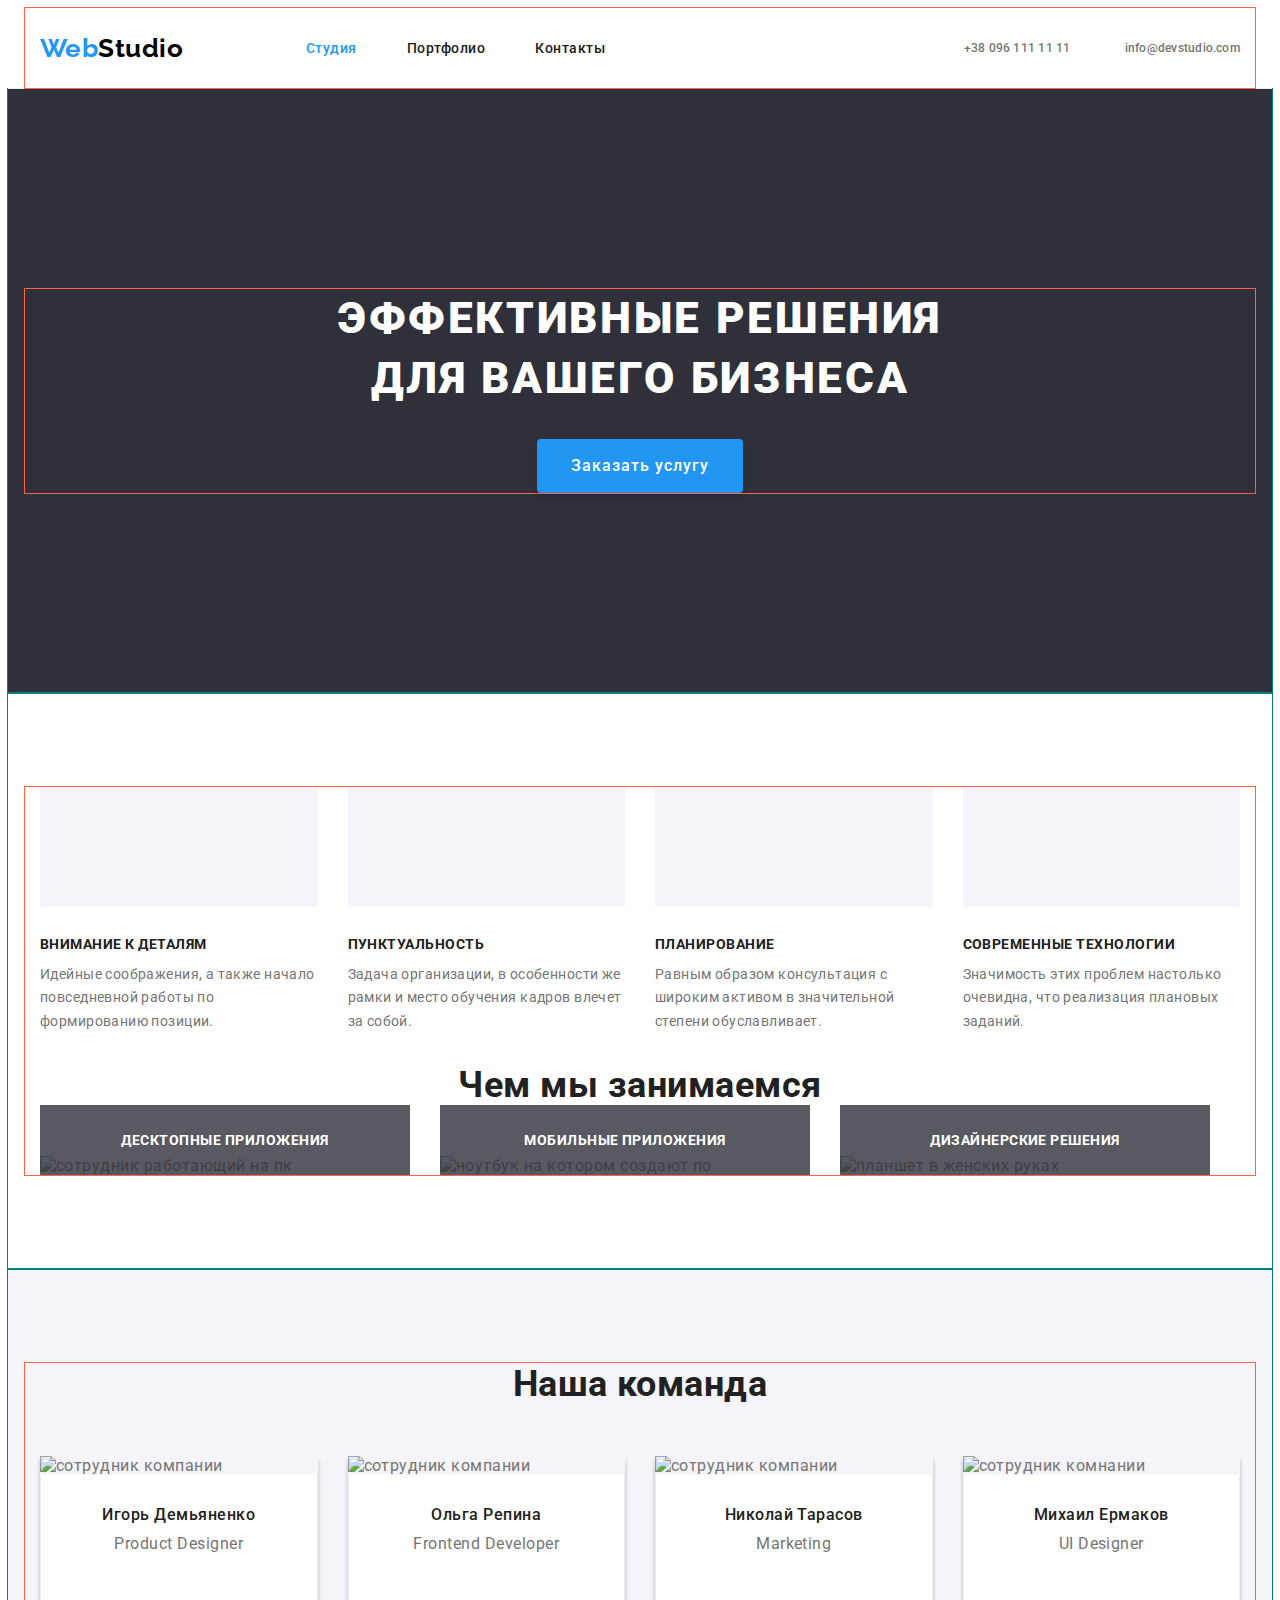
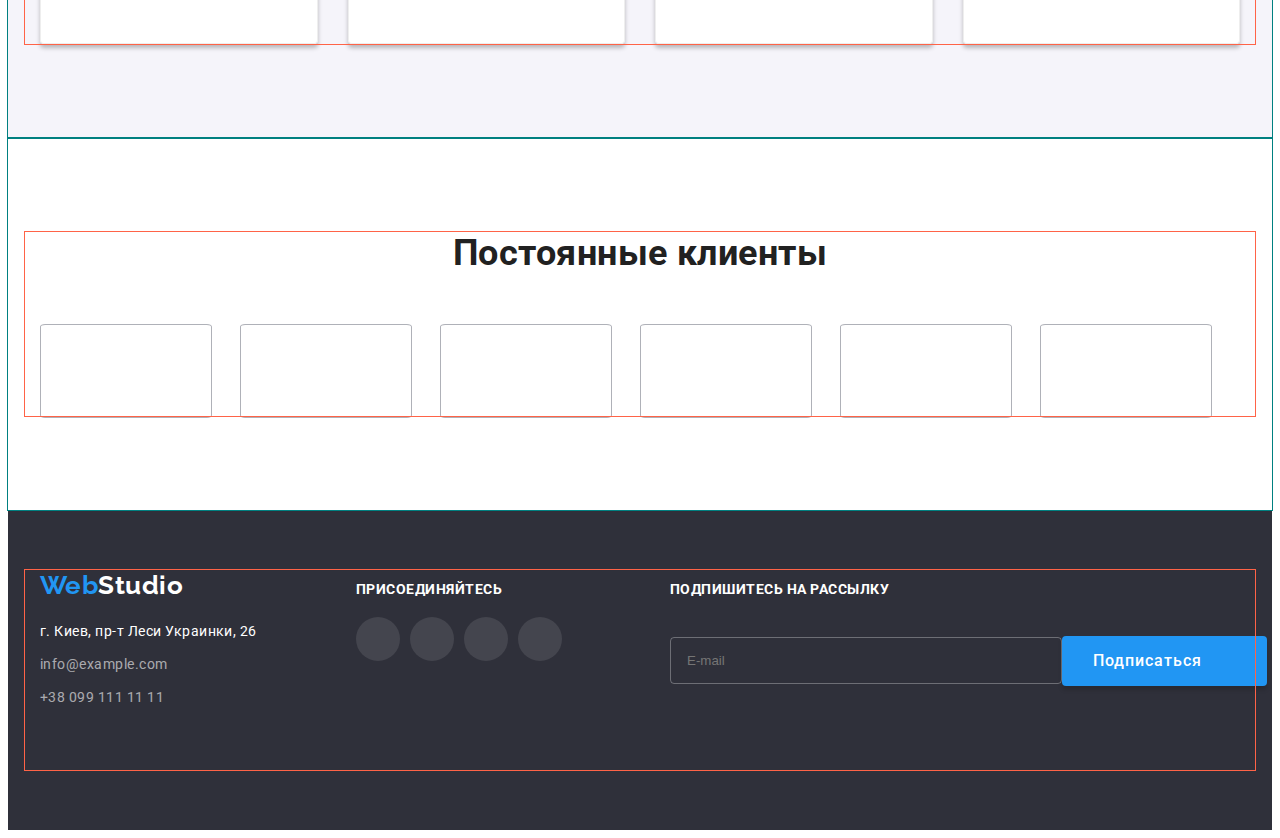
==== commit 9a86552e: "add styles" ====
--- a/index.html
+++ b/index.html
@@ -22,13 +22,19 @@
     <link rel="stylesheet" href="./css/main.min.css" />
   </head>
   <body>
-    <!-- <header class="header">
+    <header class="header">
       <div class="container header__box">
+        <a class="logo link" href=""> Web<span class="logo__text">Studio</span> </a>
+        <button type="button" class="header-button" data-menu-open>
+          <svg class="header-button__icon" aria-label="Переключатель мобильного меню">
+            <use class="icon-menu" href="images/icons.svg#icon-menu"></use>
+          </svg>
+        </button>
+
         <nav class="nav">
-          <a class="logo link" href=""> Web<span class="logo__text">Studio</span> </a>
           <ul class="nav__list list">
             <li class="nav__item">
-              <a class="nav__link link nav__link--current" href=""> Студия</a>
+              <a class="nav__link link nav__link--current" href="./index.html"> Студия</a>
             </li>
             <li class="nav__item">
               <a class="nav__link link" href="./portfolio.html"> Портфолио</a>
@@ -37,6 +43,18 @@
           </ul>
         </nav>
         <ul class="contacts list">
+          <li class="contacts__item">
+            <a
+              class="contacts__our-contacts tel link"
+              href="tel:+380961111111"
+              aria-label="смартфон"
+            >
+              <svg class="contacts__icon-smartphone">
+                <use href="./images/icons.svg#icon-smartphone"></use>
+              </svg>
+              +38 096 111 11 11</a
+            >
+          </li>
           <li class="contacts__item">
             <a
               class="contacts__our-contacts link"
@@ -46,27 +64,64 @@
               <svg class="contacts__icon-envelope">
                 <use href="./images/icons.svg#icon-envelope"></use>
               </svg>
-              info@devstudio.com</a
-            >
-          </li>
-          <li class="contacts__item">
-            <a class="contacts__our-contacts link" href="tel:+380961111111" aria-label="смартфон">
-              <svg class="contacts__icon-smartphone">
-                <use href="./images/icons.svg#icon-smartphone"></use>
-              </svg>
-              +38 096 111 11 11</a
-            >
+              info@devstudio.com
+            </a>
           </li>
         </ul>
+        <div class="mob-menu is-hidden" data-menu>
+          <!-- <div class="container"> -->
+            <button class="mob-menu-button" data-menu-close>
+              <svg class="mob-menu-button__icon">
+                <use href="images/icons.svg#close"></use>
+              </svg>
+            </button>
+            <div class="mob-menu-box">
+              <ul class="mob-menu__list list">
+                <li class="mob-menu__item">
+                  <a class="mob-menu__link link mob-menu__link--current" href=""> Студия</a>
+                </li>
+                <li class="mob-menu__item">
+                  <a class="mob-menu__link link" href="./portfolio.html"> Портфолио</a>
+                </li>
+                <li class="mob-menu__item"><a class="mob-menu__link link" href=""> Контакты</a></li>
+              </ul>
+              <ul class="mob-contacts list">
+                <li class="mob-contacts__item mob-contacts__item--blue">
+                  <a class="mob-contacts__link link" href="tel:+380961111111"> +38 096 111 11 11</a>
+                </li>
+                <li class="mob-contacts__item">
+                  <a class="mob-contacts__link link" href="mailto:info@devstudio.com">
+                    info@devstudio.com
+                  </a>
+                </li>
+              </ul>
+            </div>
+
+            <ul class="list social-networks">
+              <li class="social-networks__item">
+                <p class="social-networks__text">Instagram</p>
+              </li>
+              <li class="social-networks__item">
+                <p class="social-networks__text">Twitter</p>
+              </li>
+              <li class="social-networks__item">
+                <p class="social-networks__text">Facebook</p>
+              </li>
+              <li class="social-networks__item">
+                <p class="social-networks__text">LinkedIn</p>
+              </li>
+            </ul>
+          </div>
+        </div>
       </div>
-    </header> -->
+    </header>
     <main class="main">
-      <!-- <section class="section overlay">
+      <section class="section overlay section-hero">
         <div class="container hero">
           <h1 class="hero__title">ЭФФЕКТИВНЫЕ РЕШЕНИЯ ДЛЯ ВАШЕГО БИЗНЕСА</h1>
           <button type="button" class="hero__btn btn" data-modal-open>Заказать услугу</button>
         </div>
-      </section> -->
+      </section>
       <!--  особености -->
       <section class="section">
         <div class="container">
@@ -426,7 +481,7 @@
         </div>
       </div>
     </footer>
-    <!-- <div class="backdrop is-hidden" data-modal>
+    <div class="backdrop is-hidden" data-modal>
       <div class="modal">
         <button class="modal__btn" data-modal-close>
           <svg class="modal-svg" width="18" height="18">
@@ -489,7 +544,10 @@
           <button type="submit" class="form__btn btn">Отправить</button>
         </form>
       </div>
-    </div> -->
-    <!-- <script src="./js/modal.js"></script> -->
+    </div>
+
+    <script src="./js/modal.js"></script>
+    <script src="./js/mobile-menu.js"></script>
+    
   </body>
 </html>
--- a/css/main.min.css
+++ b/css/main.min.css
@@ -1,2 +1,2 @@
-p,h1,h2,h3,h4,h5,h6{margin:0}ul{margin:0;padding:0}img{display:block;max-width:100%;height:auto}.list{list-style:none;padding:0;margin:0}.link{text-decoration:none;color:currentColor}:root{--first-title-color: #ffffff;--second-title-color: #212121;--accent: #2196f3;--body-color: #757575;--bg-color: #e5e5e5;--first-text-color: #ffffff}.visually-hidden{position:absolute;white-space:nowrap;width:1px;height:1px;overflow:hidden;border:0;padding:0;clip:rect(0 0 0 0);clip-path:inset(50%);margin:-1px}.container{min-width:320px}.container{padding-left:15px;padding-right:15px;margin:0 auto;outline:1px solid tomato}@media screen and (min-width: 480px){.container{width:480px}}@media screen and (min-width: 768px){.container{width:768px}}@media screen and (min-width: 1200px){.container{width:1200px}}body{color:var(--body-color);letter-spacing:0.03em;font-family:'Roboto', sans-serif}.section{padding-top:60px;padding-bottom:60px;outline:1px solid teal}@media screen and (min-width: 1200px){.section{padding-top:94px;padding-bottom:94px}}.filters{margin-bottom:50px;display:flex;justify-content:center}.filters__item+.filters__item{margin-left:8px}.filters__buttons{font-family:inherit;font-style:normal;font-weight:500;font-size:16px;line-height:1.62;text-align:center;letter-spacing:0.03em;color:var(--second-title-color);background-color:#f5f4fa;border-radius:4px;border-color:transparent;cursor:pointer;padding:6px 22px;transition:background-color 250ms cubic-bezier(0.4, 0, 0.2, 1),color 250ms cubic-bezier(0.4, 0, 0.2, 1),box-shadow 250ms cubic-bezier(0.4, 0, 0.2, 1)}.filters__buttons:hover,.filters__buttons:focus{color:var(--first-text-color);background-color:var(--accent);box-shadow:0px 2px 2px rgba(0,0,0,0.12),0px 1px 2px rgba(0,0,0,0.08),0px 3px 1px rgba(0,0,0,0.1)}.btn{font-family:inherit;font-style:normal;font-weight:500;font-size:16px;line-height:1.87;letter-spacing:0.06em;cursor:pointer;color:var(--first-title-color);background-color:#2196f3;box-shadow:0px 4px 4px rgba(0,0,0,0.15);border-radius:4px;border-color:transparent;transition:background-color 250ms cubic-bezier(0.4, 0, 0.2, 1)}.btn:hover,.btn:focus{color:var(--first-text-color);background-color:#188ce8}.logo{font-family:Raleway;font-style:normal;font-weight:700;font-size:26px;line-height:1.19;color:var(--accent);padding-top:24px;padding-bottom:24px;margin-right:93px}.logo-footer{margin:0;padding:0}.logo__text{color:#000000}.logo__text--white{color:var(--first-text-color)}@media screen and (min-width: 768px){.grid{display:flex;flex-wrap:wrap;margin-right:-30px;margin-bottom:-30px}}@media screen and (min-width: 1200px){.grid{display:flex;flex-wrap:wrap;margin-right:-30px}}@media screen and (max-width: 767px){.grid__item:not(:last-child){margin-bottom:30px}}@media screen and (min-width: 768px) and (max-width: 1199px){.grid__item{flex-basis:calc(100% / 2 - 30px);margin-right:30px;margin-bottom:30px}}@media screen and (min-width: 1200px){.grid__item{flex-basis:calc(100% / 4 - 30px);margin-right:30px}}@media screen and (min-width: 1200px){.grid--margin{margin-bottom:30px}}.social{display:flex;justify-content:center}.social__item{width:44px;height:44px;margin-right:10px}.social__item:nth-child(4n){margin-right:0}.social__link{display:flex;justify-content:center;align-items:center;width:100%;height:100%;color:#afb1b8;border-radius:50%;transition:background-color 250ms cubic-bezier(0.4, 0, 0.2, 1),color 250ms cubic-bezier(0.4, 0, 0.2, 1)}.social__link:focus,.social__link:hover{color:#ffffff;background-color:var(--accent)}.social__link--white{color:#ffffff;background-color:rgba(255,255,255,0.1)}.social__svg{width:20px;height:20px;fill:currentColor}.backdrop{position:fixed;top:0;left:0;width:100%;height:100%;background-color:rgba(0,0,0,0.2);opacity:1;transition:opacity 250ms cubic-bezier(0.4, 0, 0.2, 1),visibility 250ms cubic-bezier(0.4, 0, 0.2, 1)}.backdrop.is-hidden{visibility:hidden;opacity:0;pointer-events:none}.modal{position:absolute;top:50%;left:50%;transform:translate(-50%, -50%);padding:40px;min-width:528px;min-height:581px;background-color:#ffffff;border-radius:4px;box-shadow:0 2px 1px rgba(0,0,0,0.2),0 1px 1px rgba(0,0,0,0.14),0 1px 3px rgba(0,0,0,0.12);transform:scale(1) translate(-50%, -50%) rotate(0);transition:transform 250ms cubic-bezier(0.4, 0, 0.2, 1)}.backdrop.is-hidden .modal{transform:scale(0.5) rotate(180deg) translate(200px, 200px)}.modal__btn{display:flex;justify-content:center;align-items:center;position:absolute;top:10px;right:10px;padding:0;width:30px;height:30px;background-color:transparent;border:1px solid rgba(0,0,0,0.1);border-radius:50%;cursor:pointer;transition:fill 250ms cubic-bezier(0.4, 0, 0.2, 1)}.modal__btn:focus .modal-svg,.modal__btn:hover .modal-svg{fill:var(--accent)}.modal__title{font-weight:700;font-size:20px;line-height:1.15;text-align:center;color:var(--second-title-color);margin-bottom:12px}.modal-form__label{display:block;position:relative;margin-bottom:10px;font-size:12px;line-height:1.17;letter-spacing:0.01em;transition:fill 250ms cubic-bezier(0.4, 0, 0.2, 1),border-color 250ms cubic-bezier(0.4, 0, 0.2, 1)}.modal-form__label:focus-within .modal-form__icon{fill:var(--accent)}.modal-form__label:focus-within .modal-form__input{border-color:var(--accent)}.modal-form__label:focus-within .modal-form__textarea{border-color:var(--accent)}.modal-form__icon{position:absolute;left:11px;bottom:12px;width:18px;height:18px}.modal-form__input{width:100%;height:40px;padding:12px 42px;border:1px solid rgba(33,33,33,0.2);border-radius:4px;outline:none;margin-top:4px}.modal-form__textarea{width:100%;height:120px;margin-top:4px;padding:12px 16px;border:1px solid rgba(33,33,33,0.2);border-radius:4px;resize:none;outline:none}.modal-form__textarea::placeholder{color:rgba(117,117,117,0.5);font-size:12px;line-height:1.17;letter-spacing:0.01em}.label-checkbox-text{display:flex;align-items:center;margin:20px 11px 30px;text-align:end;font-size:14px;line-height:1.71;cursor:pointer}.modal-span{display:flex;justify-content:center;align-items:center;width:16px;height:15px;border:2px solid #212121;margin-right:5px;border-radius:4px;fill:transparent}.checkbox:checked+.label-checkbox-text .modal-span{border:none;fill:#ffffff;background-color:var(--accent)}.label-checkbox-link{text-decoration-skip-ink:none;color:var(--accent)}.form__btn{display:block;margin:0 auto;padding:10px 55px;letter-spacing:0.06em;background-color:#2196f3}.nav__item:not(:last-child){margin-right:50px}.nav__link{font-weight:500;font-size:14px;line-height:1.14;letter-spacing:0.02em;color:var(--second-title-color);padding-top:32px;padding-bottom:32px;transition:color 250ms cubic-bezier(0.4, 0, 0.2, 1)}.nav__link:hover,.nav__link:focus{color:var(--accent)}.nav__link--current{color:var(--accent)}.header{background-color:var(--first-title-color);border-bottom:1px solid #ececec}.contacts__our-contacts{font-weight:500;font-size:14px;line-height:1.14x;letter-spacing:0.02em;color:var(--body-color);padding-top:32px;padding-bottom:32px}.contacts__our-contacts:focus,.contacts__our-contacts:hover{color:var(--accent)}.contacts__icon-smartphone,.contacts__icon-envelope{width:16px;height:16px;margin-right:10px;fill:currentColor}.hero__title{margin:0 auto;margin-bottom:30px;font-weight:900;font-size:26px;line-height:1.61;letter-spacing:0.06em;text-align:center;text-transform:uppercase;color:var(--first-title-color)}.hero__btn{padding:10px 32px}.hero{padding:200px 0;text-align:center}.overlay{min-height:600px;margin:0 auto;background-color:#2f303a;background-image:linear-gradient(to right, rgba(47,48,58,0.4), rgba(47,48,58,0.4)),url("../images/fon.jpg");background-repeat:no-repeat;background-position:center;background-size:cover}.about{width:100%;display:flex;justify-content:center;align-items:center;height:120px;background-color:#f5f4fa;margin-bottom:30px}.about__svg{width:70px;height:70px}.about__after-title{margin-bottom:10px;font-weight:700;font-size:14px;line-height:1.14;text-align:center;text-transform:uppercase;color:var(--second-title-color)}@media screen and (min-width: 768px){.about__after-title{text-align:start}}.about__text{font-size:14px;line-height:1.71;letter-spacing:0.03em}.work{display:none}@media screen and (min-width: 1200px){.work{display:block}}.work__title{margin-bottom:50px;font-weight:700;font-size:36px;line-height:1.17;text-align:center;color:var(--second-title-color)}.work-list{display:flex;flex-wrap:wrap}.work-list__item{width:370px;margin-right:30px}.work-list__item:nth-child(3n){margin-right:0}.work-list__work-box{position:relative}.work-list__text{display:inline-flex;justify-content:center;align-items:center;position:absolute;bottom:0;width:370px;height:70px;z-index:1;font-weight:700;font-size:14px;color:#ffffff;background-color:rgba(47,48,58,0.8)}.team{background-color:#f5f4fa}.team-list__team-box{background-color:#ffffff;border:1px solid #eeeeee;padding-top:30px;padding-bottom:30px;border-bottom-right-radius:4px;border-bottom-left-radius:4px;border-top:0}.team__title{margin-bottom:50px;font-weight:700;font-size:36px;line-height:1.17;text-align:center;color:var(--second-title-color)}@media screen and (min-width: 768px) and (max-width: 1199px){.team-list{display:flex;flex-wrap:wrap;margin-bottom:-30px;margin-right:-30px}}@media screen and (min-width: 1200px){.team-list{display:flex;flex-wrap:wrap;margin-right:-30px}}.team-list__item{border-bottom-right-radius:4px;border-bottom-left-radius:4px;box-shadow:0px 4px 4px rgba(0,0,0,0.25)}@media screen and (max-width: 767px){.team-list__item:not(:last-child){margin-bottom:30px}}@media screen and (min-width: 768px) and (max-width: 1199px){.team-list__item{flex-basis:calc(100% / 2 - 30px);margin-right:30px;margin-bottom:30px}}@media screen and (min-width: 1200px){.team-list__item{flex-basis:calc(100% / 4 - 30px);margin-right:30px}}.team-list__icon{width:100%}.team-list__after-title{margin-bottom:10px;font-weight:500;font-size:16px;line-height:1.19;text-align:center;color:var(--second-title-color)}.team-list__team-text{font-size:16px;line-height:1.19;text-align:center;margin-bottom:16px}.clients__title{margin-bottom:50px;font-weight:700;font-size:36px;line-height:1.17;text-align:center;color:var(--second-title-color)}.clients__list{display:flex;flex-wrap:wrap;margin-right:-30px;margin-bottom:-30px}@media screen and (min-width: 1200px){.clients__list{margin-bottom:0}}@media screen and (min-width: 480px){.clients__item{flex-basis:calc(100% / 2 - 30px);margin-right:30px;margin-bottom:30px;height:92px}}@media screen and (min-width: 768px){.clients__item{flex-basis:calc(100% / 3 - 30px)}}@media screen and (min-width: 1200px){.clients__item{flex-basis:calc(100% / 6 - 30px);margin-bottom:0}}.clients__link{display:flex;justify-content:center;align-items:center;width:100%;height:100%;color:#afb1b8;border:1px solid #afb1b8;border-radius:3%;transition:color 250ms cubic-bezier(0.4, 0, 0.2, 1)}.clients__link:hover,.clients__link:focus{color:var(--accent);border:1px solid #2196f3;border-radius:3%}.clients__svg{max-width:106px;max-height:60px;fill:currentColor}.footer{padding-top:60px;padding-bottom:60px;background-color:#2f303a}@media screen and (max-width: 767px){.footer-container{text-align:center}}@media screen and (min-width: 768px) and (max-width: 1199px){.footer-container{display:flex;flex-wrap:wrap;align-items:baseline;justify-content:space-around}}@media screen and (min-width: 1200px){.footer-container{display:flex;align-items:baseline;justify-content:space-between}}@media screen and (min-width: 1200px){.wrapper-address{width:231px;margin-right:70px}}.address{margin-top:20px;margin-bottom:60px}.address__item{display:block}.address__item:not(:last-child){margin-bottom:9px}.address__link{display:block;font-family:Roboto;font-style:normal;font-weight:400;font-size:14px;line-height:1.71;color:rgba(255,255,255,0.6);transition:color 250ms cubic-bezier(0.4, 0, 0.2, 1)}.address__link:hover,.address__link:focus{color:var(--accent)}a[href="https://www.google.com.ua/maps/place/бул.+Леси+Украинки,+26"]{color:var(--first-text-color)}@media screen and (max-width: 767px){.footer-box{margin-bottom:60px;text-align:center}}.footer-form__title,.footer-box__text{margin-bottom:20px;color:#ffffff;font-weight:700;font-size:14px;line-height:1.17}@media screen and (max-width: 767px){.footer-form-box{width:100%;text-align:center}}@media screen and (min-width: 1200px){.footer-form-box{width:570px;margin-left:93px}}@media screen and (min-width: 768px){.footer-form__title{display:block}}.footer-form__input{padding:15px 16px;border:1px solid rgba(255,255,255,0.3);color:rgba(255,255,255,0.6);background-color:inherit;border-radius:4px;margin-bottom:20px;margin-top:20px}@media screen and (max-width: 767px){.footer-form__input{width:100%}}@media screen and (min-width: 768px) and (max-width: 1199px){.footer-form__input{width:450px;margin-left:auto;margin-right:auto}}@media screen and (min-width: 1200px){.footer-form__input{width:358px}}@media screen and (min-width: 1200px){.label-box{display:flex;align-items:center;justify-content:space-between}}.footer-form__btn{display:flex;align-items:center;padding:10px 29px;margin:0 auto}@media screen and (min-width: 1200px){.footer-form__btn{margin:0 0;height:50px}}.footer-form__text{margin-right:10px}.footer-form__icon{width:24px;height:24px;fill:#ffffff}.wrapper{display:flex;flex-wrap:wrap}.wrapper__item{width:370px;height:404px;margin-right:30px;margin-bottom:30px;transition:box-shadow 250ms cubic-bezier(0.4, 0, 0.2, 1)}.wrapper__item:focus,.wrapper__item:hover{box-shadow:1px 4px 6px rgba(0,0,0,0.16)}.wrapper__item:nth-child(3n){margin-right:0}.wrapper__item:nth-last-child(-n+3){margin-bottom:0}.gallery{position:relative;width:100%;height:294px;overflow:hidden}.gallery__text{display:block;position:absolute;top:0;left:0;padding:63px 24px;height:100%;line-height:1.6;font-size:18px;background-color:rgba(33,150,243,0.9);color:#ffffff;transform:translateY(100%);transition:transform 250ms cubic-bezier(0.4, 0, 0.2, 1)}.wrapper__link:focus .gallery__text,.wrapper__link:hover .gallery__text{transform:translateY(0)}.gallery__after-title{margin-bottom:4px;font-weight:700;font-size:18px;line-height:2;letter-spacing:0.06em;color:var(--second-title-color)}.gallery__indent{font-size:16px;line-height:1.87;letter-spacing:0.03em;color:#757575}.gallery__box{background-color:#ffffff;border:1px solid #eeeeee;padding:20px 24px}
+p,h1,h2,h3,h4,h5,h6{margin:0}ul{margin:0;padding:0}img{display:block;max-width:100%;height:auto}.list{list-style:none;padding:0;margin:0}.link{text-decoration:none;color:currentColor}:root{--first-title-color: #ffffff;--second-title-color: #212121;--accent: #2196f3;--body-color: #757575;--bg-color: #e5e5e5;--first-text-color: #ffffff}.visually-hidden{position:absolute;white-space:nowrap;width:1px;height:1px;overflow:hidden;border:0;padding:0;clip:rect(0 0 0 0);clip-path:inset(50%);margin:-1px}.container{min-width:320px}.container{padding-left:15px;padding-right:15px;margin:0 auto;outline:1px solid tomato}@media screen and (min-width: 480px){.container{width:480px}}@media screen and (min-width: 768px){.container{width:768px}}@media screen and (min-width: 1200px){.container{width:1200px}}body{color:var(--body-color);letter-spacing:0.03em;font-family:'Roboto', sans-serif}.section{padding-top:60px;padding-bottom:60px;outline:1px solid teal}@media screen and (min-width: 1200px){.section{padding-top:94px;padding-bottom:94px}}@media screen and (max-width: 767px){.filters{display:flex;flex-wrap:wrap;margin-bottom:40px}}@media screen and (min-width: 768px){.filters{display:flex;justify-content:center;margin-bottom:30px}}@media screen and (min-width: 1200px){.filters{margin-bottom:50px}}@media screen and (max-width: 767px){.filters__item{margin-right:8px}}@media screen and (min-width: 768px){.filters__item+.filters__item{margin-left:8px}}.filters__buttons{font-family:inherit;font-style:normal;font-weight:500;font-size:16px;line-height:1.62;text-align:center;letter-spacing:0.03em;color:var(--second-title-color);background-color:#f5f4fa;border-radius:4px;border-color:transparent;cursor:pointer;padding:6px 22px;transition:background-color 250ms cubic-bezier(0.4, 0, 0.2, 1),color 250ms cubic-bezier(0.4, 0, 0.2, 1),box-shadow 250ms cubic-bezier(0.4, 0, 0.2, 1)}.filters__buttons:hover,.filters__buttons:focus{color:var(--first-text-color);background-color:var(--accent);box-shadow:0px 2px 2px rgba(0,0,0,0.12),0px 1px 2px rgba(0,0,0,0.08),0px 3px 1px rgba(0,0,0,0.1)}.btn{font-family:inherit;font-style:normal;font-weight:500;font-size:16px;line-height:1.87;letter-spacing:0.06em;cursor:pointer;color:var(--first-title-color);background-color:#2196f3;box-shadow:0px 4px 4px rgba(0,0,0,0.15);border-radius:4px;border-color:transparent;transition:background-color 250ms cubic-bezier(0.4, 0, 0.2, 1)}.btn:hover,.btn:focus{color:var(--first-text-color);background-color:#188ce8}.logo{display:block;font-family:Raleway;font-style:normal;font-weight:700;font-size:24px;line-height:1.17;color:var(--accent);padding-top:16px;padding-bottom:16px}@media screen and (min-width: 1200px){.logo{margin-right:93px;font-size:26px}}.logo-footer{margin:0;padding:0}.logo__text{color:#000000}.logo__text--white{color:var(--first-text-color)}@media screen and (min-width: 768px){.grid{display:flex;flex-wrap:wrap;margin-right:-30px;margin-bottom:-30px}}@media screen and (min-width: 1200px){.grid{display:flex;flex-wrap:wrap;margin-right:-30px}}@media screen and (max-width: 767px){.grid__item:not(:last-child){margin-bottom:30px}}@media screen and (min-width: 768px) and (max-width: 1199px){.grid__item{flex-basis:calc(100% / 2 - 30px);margin-right:30px;margin-bottom:30px}}@media screen and (min-width: 1200px){.grid__item{flex-basis:calc(100% / 4 - 30px);margin-right:30px}}@media screen and (min-width: 1200px){.grid--margin{margin-bottom:30px}}.social{display:flex;justify-content:center}.social__item{width:44px;height:44px;margin-right:10px}.social__item:nth-child(4n){margin-right:0}.social__link{display:flex;justify-content:center;align-items:center;width:100%;height:100%;color:#afb1b8;border-radius:50%;transition:background-color 250ms cubic-bezier(0.4, 0, 0.2, 1),color 250ms cubic-bezier(0.4, 0, 0.2, 1)}.social__link:focus,.social__link:hover{color:#ffffff;background-color:var(--accent)}.social__link--white{color:#ffffff;background-color:rgba(255,255,255,0.1)}.social__svg{width:20px;height:20px;fill:currentColor}.backdrop{position:fixed;top:0;left:0;width:100%;height:100%;background-color:rgba(0,0,0,0.2);opacity:1;transition:opacity 250ms cubic-bezier(0.4, 0, 0.2, 1),visibility 250ms cubic-bezier(0.4, 0, 0.2, 1)}.backdrop.is-hidden{visibility:hidden;opacity:0;pointer-events:none}.modal{position:absolute;top:50%;left:50%;transform:translate(-50%, -50%);padding:40px;max-width:528px;max-height:581px;background-color:#ffffff;border-radius:4px;box-shadow:0 2px 1px rgba(0,0,0,0.2),0 1px 1px rgba(0,0,0,0.14),0 1px 3px rgba(0,0,0,0.12);transform:scale(1) translate(-50%, -50%) rotate(0);transition:transform 250ms cubic-bezier(0.4, 0, 0.2, 1)}.backdrop.is-hidden .modal{transform:scale(0.5) rotate(180deg) translate(200px, 200px)}@media screen and (min-width: 480px){.modal{width:450px;height:609px}}.modal__btn{display:flex;justify-content:center;align-items:center;position:absolute;top:10px;right:10px;padding:0;width:30px;height:30px;background-color:transparent;border:1px solid rgba(0,0,0,0.1);border-radius:50%;cursor:pointer;transition:fill 250ms cubic-bezier(0.4, 0, 0.2, 1)}.modal__btn:focus .modal-svg,.modal__btn:hover .modal-svg{fill:var(--accent)}.modal__title{font-weight:700;font-size:20px;line-height:1.15;text-align:center;color:var(--second-title-color);margin-bottom:12px}.modal-form__label{display:block;position:relative;margin-bottom:10px;font-size:12px;line-height:1.17;letter-spacing:0.01em;transition:fill 250ms cubic-bezier(0.4, 0, 0.2, 1),border-color 250ms cubic-bezier(0.4, 0, 0.2, 1)}.modal-form__label:focus-within .modal-form__icon{fill:var(--accent)}.modal-form__label:focus-within .modal-form__input{border-color:var(--accent)}.modal-form__label:focus-within .modal-form__textarea{border-color:var(--accent)}.modal-form__icon{position:absolute;left:11px;bottom:12px;width:18px;height:18px}.modal-form__input{width:100%;height:40px;padding:12px 42px;border:1px solid rgba(33,33,33,0.2);border-radius:4px;outline:none;margin-top:4px}.modal-form__textarea{width:100%;height:120px;margin-top:4px;padding:12px 16px;border:1px solid rgba(33,33,33,0.2);border-radius:4px;resize:none;outline:none}.modal-form__textarea::placeholder{color:rgba(117,117,117,0.5);font-size:12px;line-height:1.17;letter-spacing:0.01em}.label-checkbox-text{display:flex;align-items:center;margin:20px 11px 30px;text-align:end;font-size:14px;line-height:1.71;cursor:pointer}.modal-span{display:flex;justify-content:center;align-items:center;width:16px;height:15px;border:2px solid #212121;margin-right:5px;border-radius:4px;fill:transparent}.checkbox:checked+.label-checkbox-text .modal-span{border:none;fill:#ffffff;background-color:var(--accent)}.label-checkbox-link{text-decoration-skip-ink:none;color:var(--accent)}.form__btn{display:block;margin:0 auto;padding:10px 55px;letter-spacing:0.06em;background-color:#2196f3}@media screen and (max-width: 767px){.nav{display:none}}@media screen and (min-width: 1200px){.nav{margin-right:305px}}@media screen and (min-width: 768px){.nav__list{display:flex}}@media screen and (min-width: 768px){.nav__item:not(:last-child){margin-right:50px}}.nav__link{transition:color 250ms cubic-bezier(0.4, 0, 0.2, 1)}.nav__link:hover,.nav__link:focus{color:var(--accent)}@media screen and (min-width: 768px){.nav__link{display:block;font-weight:500;font-size:14px;line-height:calc(16 / 14);color:#212121;padding-top:32px;padding-bottom:32px}}.nav__link--current{color:var(--accent)}.header{position:relative;background-color:var(--first-title-color);border-bottom:1px solid #ececec}@media screen and (min-width: 320px){.header__box{display:flex;align-items:center;justify-content:space-between}}.mob-menu-button,.header-button{display:inline-flex;padding:0;border:0;background-color:transparent}@media screen and (min-width: 768px){.mob-menu-button,.header-button{display:none}}.mob-menu-button__icon,.header-button__icon{width:40px;height:40px}.mob-menu{min-width:320px;position:fixed;background-color:#ffffff;top:0;left:0;width:100vw;height:100vh;z-index:5;padding:48px 0;padding-left:40px}.mob-menu.is-hidden{visibility:hidden;opacity:0;pointer-events:none}.mob-menu .container{display:flex;flex-direction:column;justify-content:space-between;height:100%}@media screen and (min-width: 768px){.mob-menu{display:none}}.mob-menu-box{display:flex;flex-direction:column;justify-content:space-between}.mob-menu-box{height:100%}.mob-menu-button{position:absolute;top:21px;right:33px}.mob-menu__item{font-weight:500;font-size:40px;line-height:1.18;letter-spacing:0.02em}.mob-menu__item:not(:last-child){margin-bottom:32px}.mob-menu__link--current{color:var(--accent)}.mob-contacts{margin-bottom:64px}.mob-contacts__item{font-size:24px;line-height:1.17}.mob-contacts__item:not(:last-child){margin-bottom:32px}.mob-contacts__item--blue{color:var(--accent);line-height:1.17;font-size:32px}.social-networks{display:flex;color:var(--accent);font-weight:500;font-size:18px;line-height:1.22;letter-spacing:0.02}.social-networks__item{position:relative}.social-networks__item:not(:last-child){margin-right:20px}.social-networks__item:last-child .social-networks__text::after{background-color:transparent}.social-networks__text::after{display:inline-block;position:absolute;right:-10px;content:'';width:1px;height:22px;background-color:rgba(33,33,33,0.2)}@media screen and (max-width: 767px){.contacts{display:none}}@media screen and (min-width: 768px) and (max-width: 1199px){.contacts{display:flex;flex-direction:column-reverse;justify-content:center}}@media screen and (min-width: 1200px){.contacts{display:flex}}@media screen and (min-width: 768px) and (max-width: 1199px){.contacts__item:not(:first-child){margin-bottom:10px}}@media screen and (min-width: 1200px){.contacts__item:not(:first-child){margin-left:30px}}.contacts__our-contacts{display:flex;align-items:center;font-weight:500;line-height:1.14;letter-spacing:0.02em;color:var(--body-color)}.contacts__our-contacts:focus,.contacts__our-contacts:hover{color:var(--accent)}@media screen and (min-width: 768px){.contacts__our-contacts{font-size:12px;line-height:calc(14.06 / 12)}}@media screen and (min-width: 1200px){.contacts__our-contacts{padding-top:32px;padding-bottom:32px;line-height:1.17}}.contacts__icon-smartphone,.contacts__icon-envelope{width:16px;height:16px;margin-right:8px;fill:currentColor}@media screen and (max-width: 767px){.contacts__icon-smartphone,.contacts__icon-envelope{display:none}}.hero__title{margin:0 auto;margin-bottom:30px;font-weight:900;font-size:26px;line-height:1.61;letter-spacing:0.06em;text-align:center;text-transform:uppercase;color:var(--first-title-color)}@media screen and (min-width: 768px){.hero__title{width:360px}}@media screen and (min-width: 1200px){.hero__title{width:696px;font-size:44px;line-height:1.36}}.hero__btn{padding:10px 32px}.hero{text-align:center}@media screen and (max-width: 1199px){.hero{background-color:#a03131}}@media screen and (min-width: 1200px){.overlay{max-width:1600px;max-height:600px;padding:200px 0;background-color:#2f303a;background-image:linear-gradient(to right, rgba(47,48,58,0.4), rgba(47,48,58,0.4)),url("../images/fon.jpg");background-repeat:no-repeat;background-position:center;background-size:cover}}.about{width:100%;display:flex;justify-content:center;align-items:center;height:120px;background-color:#f5f4fa;margin-bottom:30px}.about__svg{width:70px;height:70px}.about__after-title{margin-bottom:10px;font-weight:700;font-size:14px;line-height:1.14;text-align:center;text-transform:uppercase;color:var(--second-title-color)}@media screen and (min-width: 768px){.about__after-title{text-align:start}}.about__text{font-size:14px;line-height:1.71;letter-spacing:0.03em}.work{display:none}@media screen and (min-width: 1200px){.work{display:block}}.work__title{margin-bottom:50px;font-weight:700;font-size:36px;line-height:1.17;text-align:center;color:var(--second-title-color)}.work-list{display:flex;flex-wrap:wrap}.work-list__item{width:370px;margin-right:30px}.work-list__item:nth-child(3n){margin-right:0}.work-list__work-box{position:relative}.work-list__text{display:inline-flex;justify-content:center;align-items:center;position:absolute;bottom:0;width:370px;height:70px;z-index:1;font-weight:700;font-size:14px;color:#ffffff;background-color:rgba(47,48,58,0.8)}.team{background-color:#f5f4fa}.team-list__team-box{background-color:#ffffff;border:1px solid #eeeeee;padding-top:30px;padding-bottom:30px;border-bottom-right-radius:4px;border-bottom-left-radius:4px;border-top:0}.team__title{margin-bottom:50px;font-weight:700;font-size:36px;line-height:1.17;text-align:center;color:var(--second-title-color)}@media screen and (min-width: 768px) and (max-width: 1199px){.team-list{display:flex;flex-wrap:wrap;margin-bottom:-30px;margin-right:-30px}}@media screen and (min-width: 1200px){.team-list{display:flex;flex-wrap:wrap;margin-right:-30px}}.team-list__item{border-bottom-right-radius:4px;border-bottom-left-radius:4px;box-shadow:0px 4px 4px rgba(0,0,0,0.25)}@media screen and (max-width: 767px){.team-list__item:not(:last-child){margin-bottom:30px}}@media screen and (min-width: 768px) and (max-width: 1199px){.team-list__item{flex-basis:calc(100% / 2 - 30px);margin-right:30px;margin-bottom:30px}}@media screen and (min-width: 1200px){.team-list__item{flex-basis:calc(100% / 4 - 30px);margin-right:30px}}.team-list__icon{width:100%}.team-list__after-title{margin-bottom:10px;font-weight:500;font-size:16px;line-height:1.19;text-align:center;color:var(--second-title-color)}.team-list__team-text{font-size:16px;line-height:1.19;text-align:center;margin-bottom:16px}.clients__title{margin-bottom:50px;font-weight:700;font-size:36px;line-height:1.17;text-align:center;color:var(--second-title-color)}.clients__list{width:100%;display:flex;flex-wrap:wrap;margin-right:-30px;margin-bottom:-30px}@media screen and (min-width: 1200px){.clients__list{margin-bottom:0}}@media screen and (min-width: 480px){.clients__item{flex-basis:calc(100% / 2 - 30px);margin-right:30px;margin-bottom:30px;height:92px}}@media screen and (min-width: 768px){.clients__item{flex-basis:calc(100% / 3 - 30px)}}@media screen and (min-width: 1200px){.clients__item{flex-basis:calc(100% / 6 - 30px);margin-bottom:0}}.clients__link{display:flex;justify-content:center;align-items:center;width:100%;height:100%;color:#afb1b8;border:1px solid #afb1b8;border-radius:3%;transition:color 250ms cubic-bezier(0.4, 0, 0.2, 1)}.clients__link:hover,.clients__link:focus{color:var(--accent);border:1px solid #2196f3;border-radius:3%}.clients__svg{max-width:106px;max-height:60px;fill:currentColor}.footer{padding-top:60px;padding-bottom:60px;background-color:#2f303a}@media screen and (max-width: 767px){.footer-container{text-align:center}}@media screen and (min-width: 768px) and (max-width: 1199px){.footer-container{display:flex;flex-wrap:wrap;align-items:baseline;justify-content:space-around}}@media screen and (min-width: 1200px){.footer-container{display:flex;align-items:baseline;justify-content:space-between}}@media screen and (min-width: 1200px){.wrapper-address{width:231px;margin-right:70px}}.address{margin-top:20px;margin-bottom:60px}.address__item{display:block}.address__item:not(:last-child){margin-bottom:9px}.address__link{display:block;font-family:Roboto;font-style:normal;font-weight:400;font-size:14px;line-height:1.71;color:rgba(255,255,255,0.6);transition:color 250ms cubic-bezier(0.4, 0, 0.2, 1)}.address__link:hover,.address__link:focus{color:var(--accent)}a[href="https://www.google.com.ua/maps/place/бул.+Леси+Украинки,+26"]{color:var(--first-text-color)}@media screen and (max-width: 767px){.footer-box{margin-bottom:60px;text-align:center}}.footer-form__title,.footer-box__text{margin-bottom:20px;color:#ffffff;font-weight:700;font-size:14px;line-height:1.17}@media screen and (max-width: 767px){.footer-form-box{width:100%;text-align:center}}@media screen and (min-width: 1200px){.footer-form-box{width:570px;margin-left:93px}}@media screen and (min-width: 768px){.footer-form__title{display:block}}.footer-form__input{padding:15px 16px;border:1px solid rgba(255,255,255,0.3);color:rgba(255,255,255,0.6);background-color:inherit;border-radius:4px;margin-bottom:20px;margin-top:20px}@media screen and (max-width: 767px){.footer-form__input{width:100%}}@media screen and (min-width: 768px) and (max-width: 1199px){.footer-form__input{width:450px;margin-left:auto;margin-right:auto}}@media screen and (min-width: 1200px){.footer-form__input{width:358px}}@media screen and (min-width: 1200px){.label-box{display:flex;align-items:center;justify-content:space-between}}.footer-form__btn{display:flex;align-items:center;padding:10px 29px;margin:0 auto}@media screen and (min-width: 1200px){.footer-form__btn{margin:0 0;height:50px}}.footer-form__text{margin-right:10px}.footer-form__icon{width:24px;height:24px;fill:#ffffff}@media screen and (min-width: 768px){.wrapper{display:flex;flex-wrap:wrap;margin-right:-30px;margin-bottom:-30px}}.wrapper__item{transition:box-shadow 250ms cubic-bezier(0.4, 0, 0.2, 1)}.wrapper__item:not(:last-child){margin-bottom:30px}@media screen and (min-width: 768px){.wrapper__item{flex-basis:calc(100% / 2 - 30px);margin-right:30px}}@media screen and (min-width: 1200px){.wrapper__item{flex-basis:calc(100% / 3 - 30px)}}.wrapper__item:focus,.wrapper__item:hover{box-shadow:1px 4px 6px rgba(0,0,0,0.16)}.gallery{position:relative;width:100%;height:294px;overflow:hidden}.gallery__text{display:block;position:absolute;top:0;left:0;padding:63px 24px;height:100%;line-height:1.6;font-size:18px;background-color:rgba(33,150,243,0.9);color:#ffffff;transform:translateY(100%);transition:transform 250ms cubic-bezier(0.4, 0, 0.2, 1)}.wrapper__link:focus .gallery__text,.wrapper__link:hover .gallery__text{transform:translateY(0)}.gallery__text .gallery__icon{width:100%}.gallery__after-title{margin-bottom:4px;font-weight:700;font-size:18px;line-height:2;letter-spacing:0.06em;color:var(--second-title-color)}.gallery__indent{font-size:16px;line-height:1.87;letter-spacing:0.03em;color:#757575}.gallery__box{background-color:#ffffff;border:1px solid #eeeeee;padding:20px 24px}
 /*# sourceMappingURL=main.min.css.map */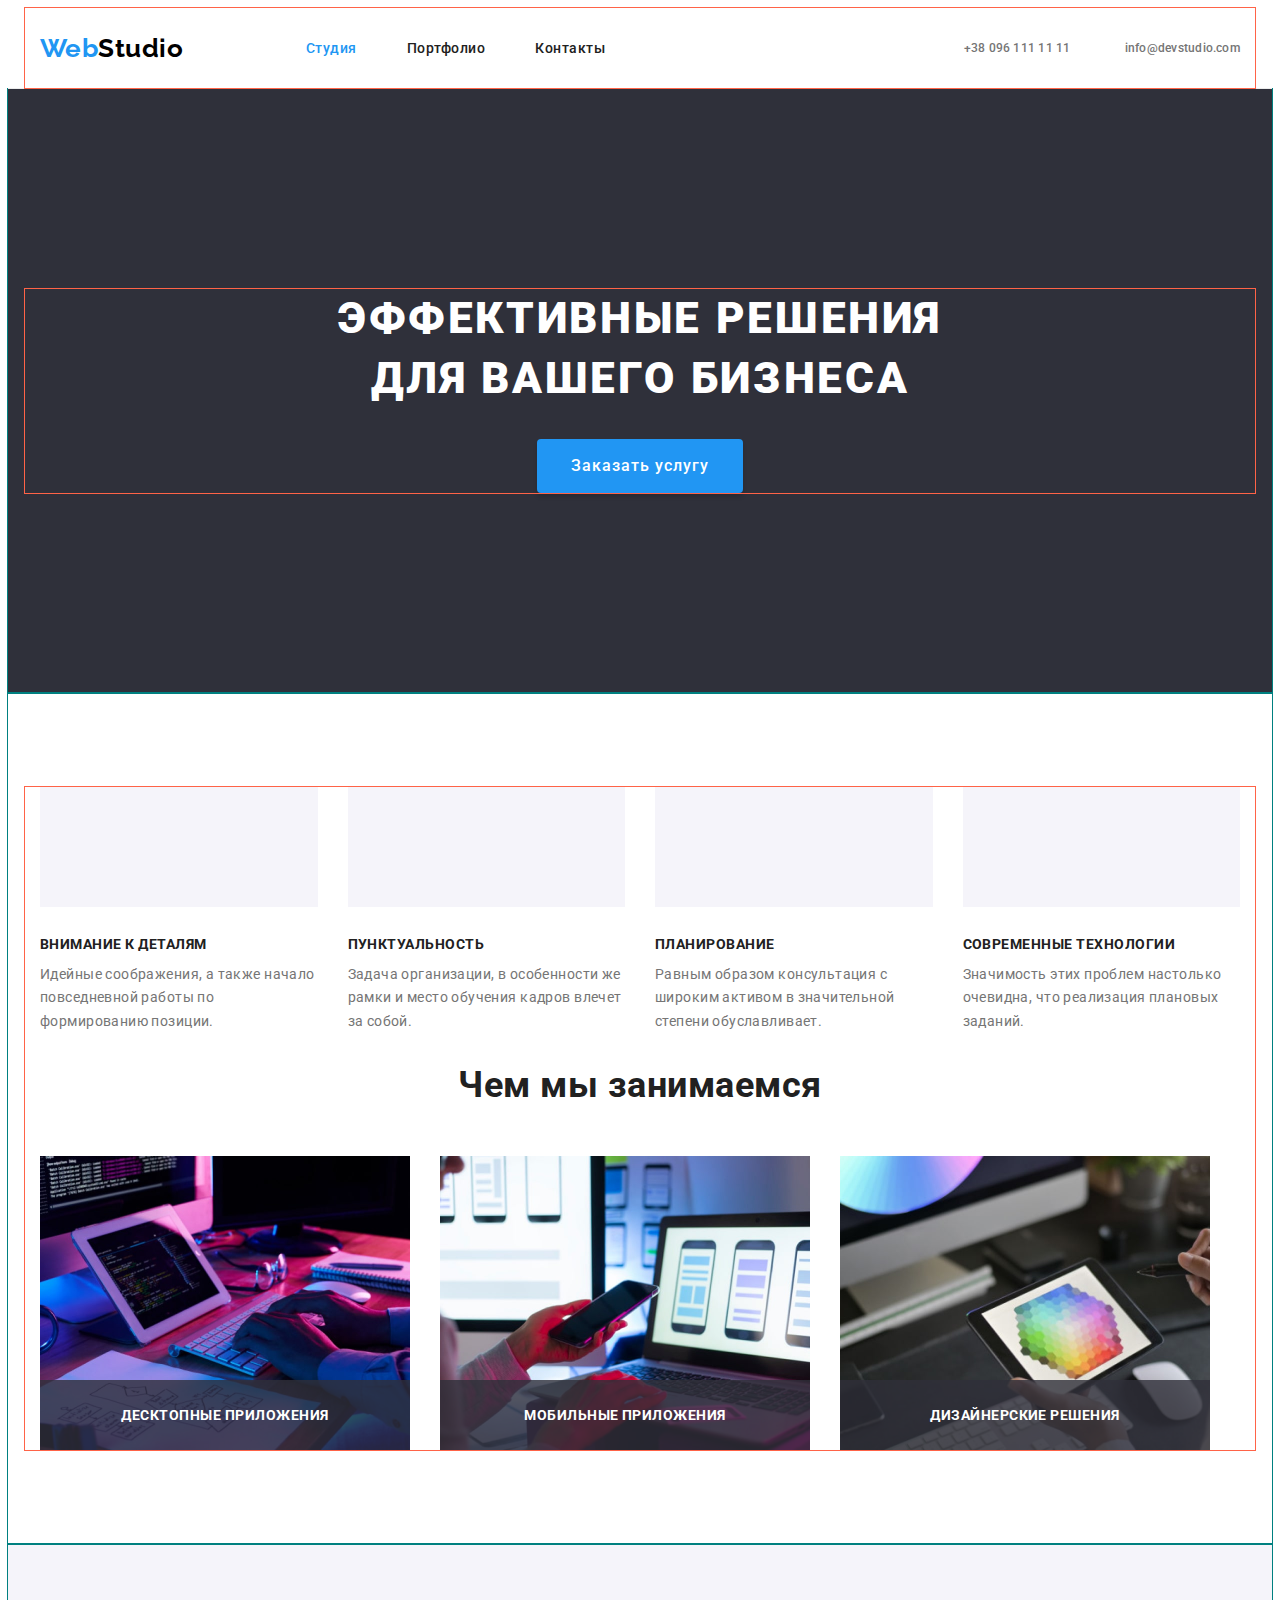
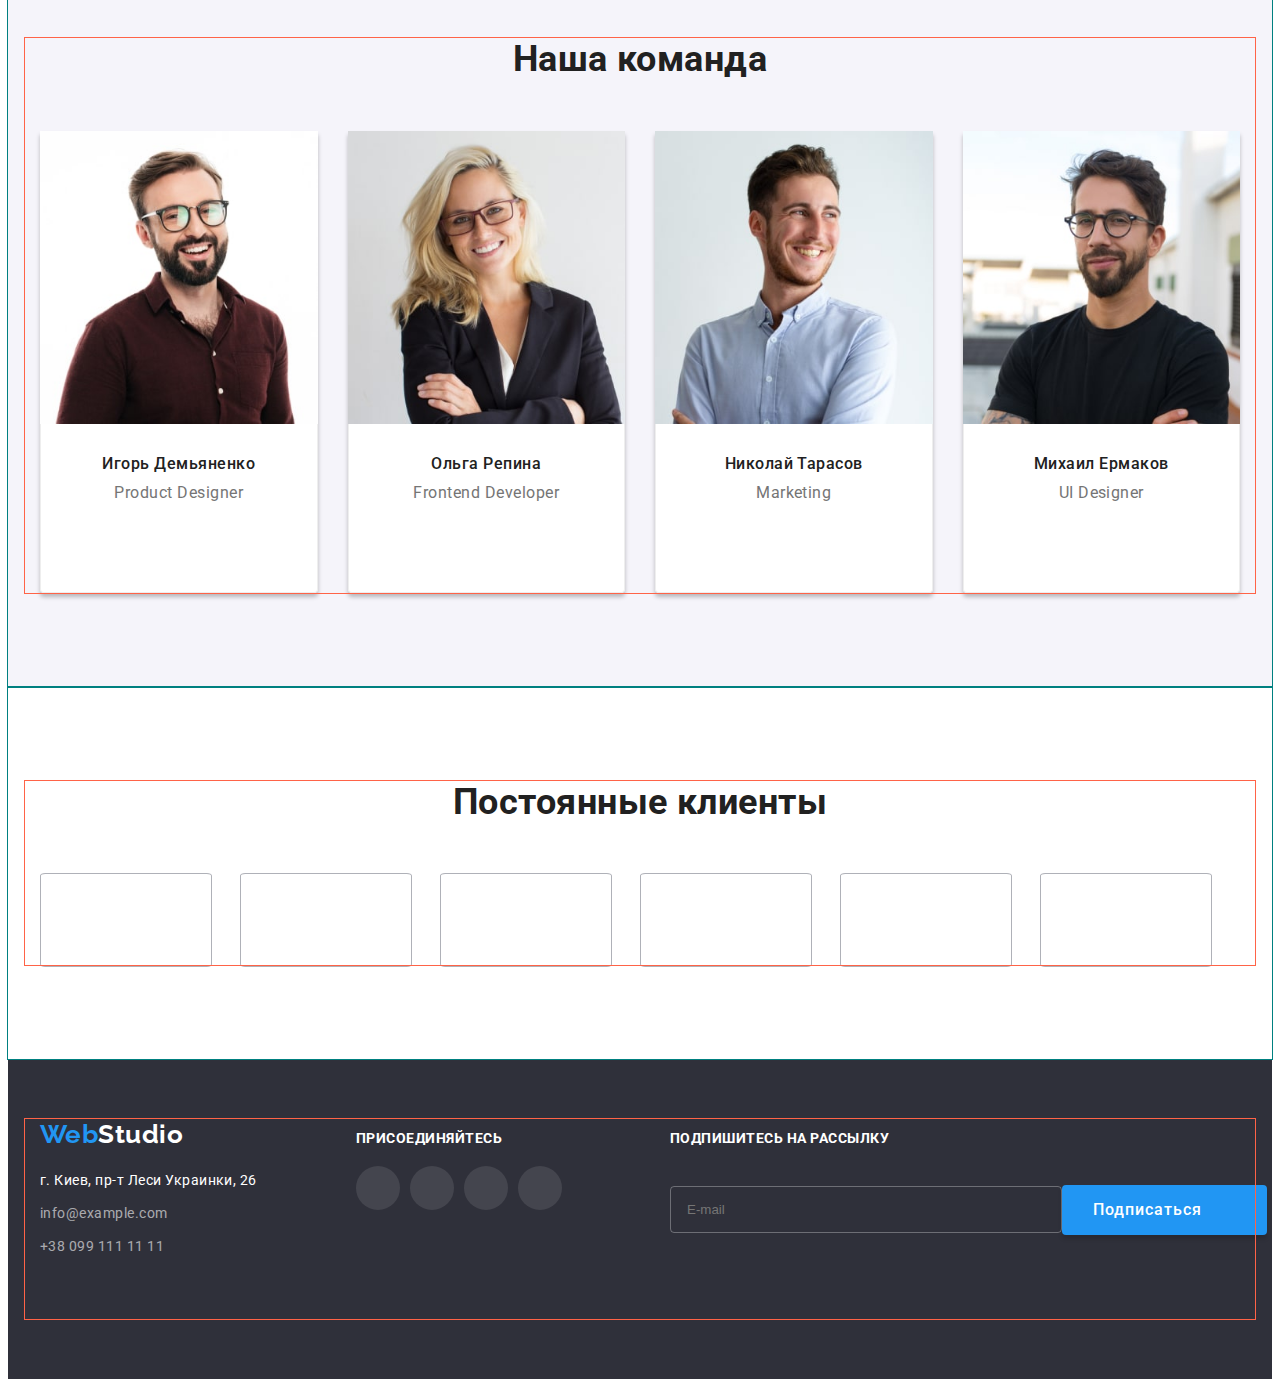
==== commit b8e3ee39: "добавляет изображения" ====
--- a/index.html
+++ b/index.html
@@ -178,19 +178,34 @@
             <ul class="work-list work list">
               <li class="work-list__item">
                 <div class="work-list__work-box">
-                  <img src="./images/photo1.jpg" width="370" alt="сотрудник работающий на пк" />
+                  <img srcset="
+                  ./images/desktop/team2-370.jpg 370w,
+                  ./images/desktop/team2-740.jpg 740w"
+                  src="./images/desktop/team2-370.jpg"
+                   sizes="(min-width: 1200px) 33vw"
+                   alt="сотрудник работающий на пк" />
                   <p class="work-list__text">ДЕСКТОПНЫЕ ПРИЛОЖЕНИЯ</p>
                 </div>
               </li>
               <li class="work-list__item">
                 <div class="work-list__work-box">
-                  <img src="./images/img6.jpg" width="370" alt=" ноутбук на котором создают по " />
+                  <img srcset="
+                  ./images/desktop/team3-370.jpg 370w,
+                  ./images/desktop/team3-740.jpg 740w"
+                  src="./images/desktop/team3-370.jpg"
+                   sizes="(min-width: 1200px) 33vw"
+                    alt=" ноутбук на котором создают по " />
                   <p class="work-list__text">МОБИЛЬНЫЕ ПРИЛОЖЕНИЯ</p>
                 </div>
               </li>
               <li class="work-list__item">
                 <div class="work-list__work-box">
-                  <img src="./images/img.jpg" width="370" alt=" планшет в женских руках" />
+                  <img srcset="
+                  ./images/desktop/team1-370.jpg 370w,
+                  ./images/desktop/team1-740.jpg 740w"
+                  src="./images/desktop/team1-370.jpg"
+                   sizes="(min-width: 1200px) 33vw"
+                    alt=" планшет в женских руках" />
                   <p class="work-list__text">ДИЗАЙНЕРСКИЕ РЕШЕНИЯ</p>
                 </div>
               </li>
@@ -205,7 +220,17 @@
           <h2 class="team__title">Наша команда</h2>
           <ul class="team-list list">
             <li class="team-list__item">
-              <img class="team-list__icon" src="./images/img4.jpg" alt="сотрудник компании" />
+              <img class="team-list__icon"  
+              srcset="
+              ./images/mobile/img-mob-1-450.jpg 450w, 
+              ./images/mobile/img-mob-1-900.jpg 900w, 
+              ./images/tablet/img-tab-1-354.jpg 354w, 
+              ./images/tablet/img-tab-1-708.jpg 708w,
+              ./images/desktop/img-des1-270.jpg 270w,
+              ./images/desktop/img-des1-540.jpg 540w" 
+              src="./images/mobile/img-mob-1-450.jpg" 
+              alt="сотрудник компании"
+              sizes="(min-width: 1200px) 25vw, (min-width: 768px) 50vw, 100vw" />
               <div class="team-list__team-box">
                 <h3 class="team-list__after-title">Игорь Демьяненко</h3>
                 <p class="team-list__team-text">Product Designer</p>
@@ -242,7 +267,16 @@
               </div>
             </li>
             <li class="team-list__item">
-              <img class="team-list__icon" src="./images/img1.jpg" alt="сотрудник компании" />
+              <img class="team-list__icon"  srcset="
+              ./images/mobile/img-mob-2-450.jpg 450w, 
+              ./images/mobile/img-mob-2-900.jpg 900w, 
+              ./images/tablet/img-tab-2-354.jpg 354w, 
+              ./images/tablet/img-tab-2-708.jpg 708w,
+              ./images/desktop/img-des2-270.jpg 270w,
+              ./images/desktop/img-des2-540.jpg 540w" 
+              src="./images/mobile/img-mob-2-450.jpg"
+               alt="сотрудник компании"
+               sizes="(min-width: 1200px) 25vw, (min-width: 768px) 50vw, 100vw" />
               <div class="team-list__team-box">
                 <h3 class="team-list__after-title">Ольга Репина</h3>
                 <p class="team-list__team-text">Frontend Developer</p>
@@ -279,7 +313,16 @@
               </div>
             </li>
             <li class="team-list__item">
-              <img class="team-list__icon" src="./images/img2.jpg" alt="сотрудник компании" />
+              <img class="team-list__icon"  srcset="
+              ./images/mobile/img-mob-3-450.jpg 450w, 
+              ./images/mobile/img-mob-3-900.jpg 900w, 
+              ./images/tablet/img-tab-3-354.jpg 354w, 
+              ./images/tablet/img-tab-3-708.jpg 708w,
+              ./images/desktop/img-des3-270.jpg 270w,
+              ./images/desktop/img-des3-540.jpg 540w" 
+              src="./images/mobile/img-mob-3-450.jpg"
+               alt="сотрудник компании"
+               sizes="(min-width: 1200px) 25vw, (min-width: 768px) 50vw, 100vw" />
               <div class="team-list__team-box">
                 <h3 class="team-list__after-title">Николай Тарасов</h3>
                 <p class="team-list__team-text">Marketing</p>
@@ -316,7 +359,16 @@
               </div>
             </li>
             <li class="team-list__item">
-              <img class="team-list__icon" src="./images/img3.jpg" alt="сотрудник комнании" />
+              <img class="team-list__icon"  srcset="
+              ./images/mobile/img-mob-4-450.jpg 450w, 
+              ./images/mobile/img-mob-4-900.jpg 900w, 
+              ./images/tablet/img-tab-4-354.jpg 354w, 
+              ./images/tablet/img-tab-4-708.jpg 708w,
+              ./images/desktop/img-des4-270.jpg 270w,
+              ./images/desktop/img-des4-540.jpg 540w" 
+              src="./images/mobile/img-mob-4-450.jpg"
+               alt="сотрудник комнании"
+               sizes="(min-width: 1200px) 25vw, (min-width: 768px) 50vw, 100vw" />
               <div class="team-list__team-box">
                 <h3 class="team-list__after-title">Михаил Ермаков</h3>
                 <p class="team-list__team-text">UI Designer</p>
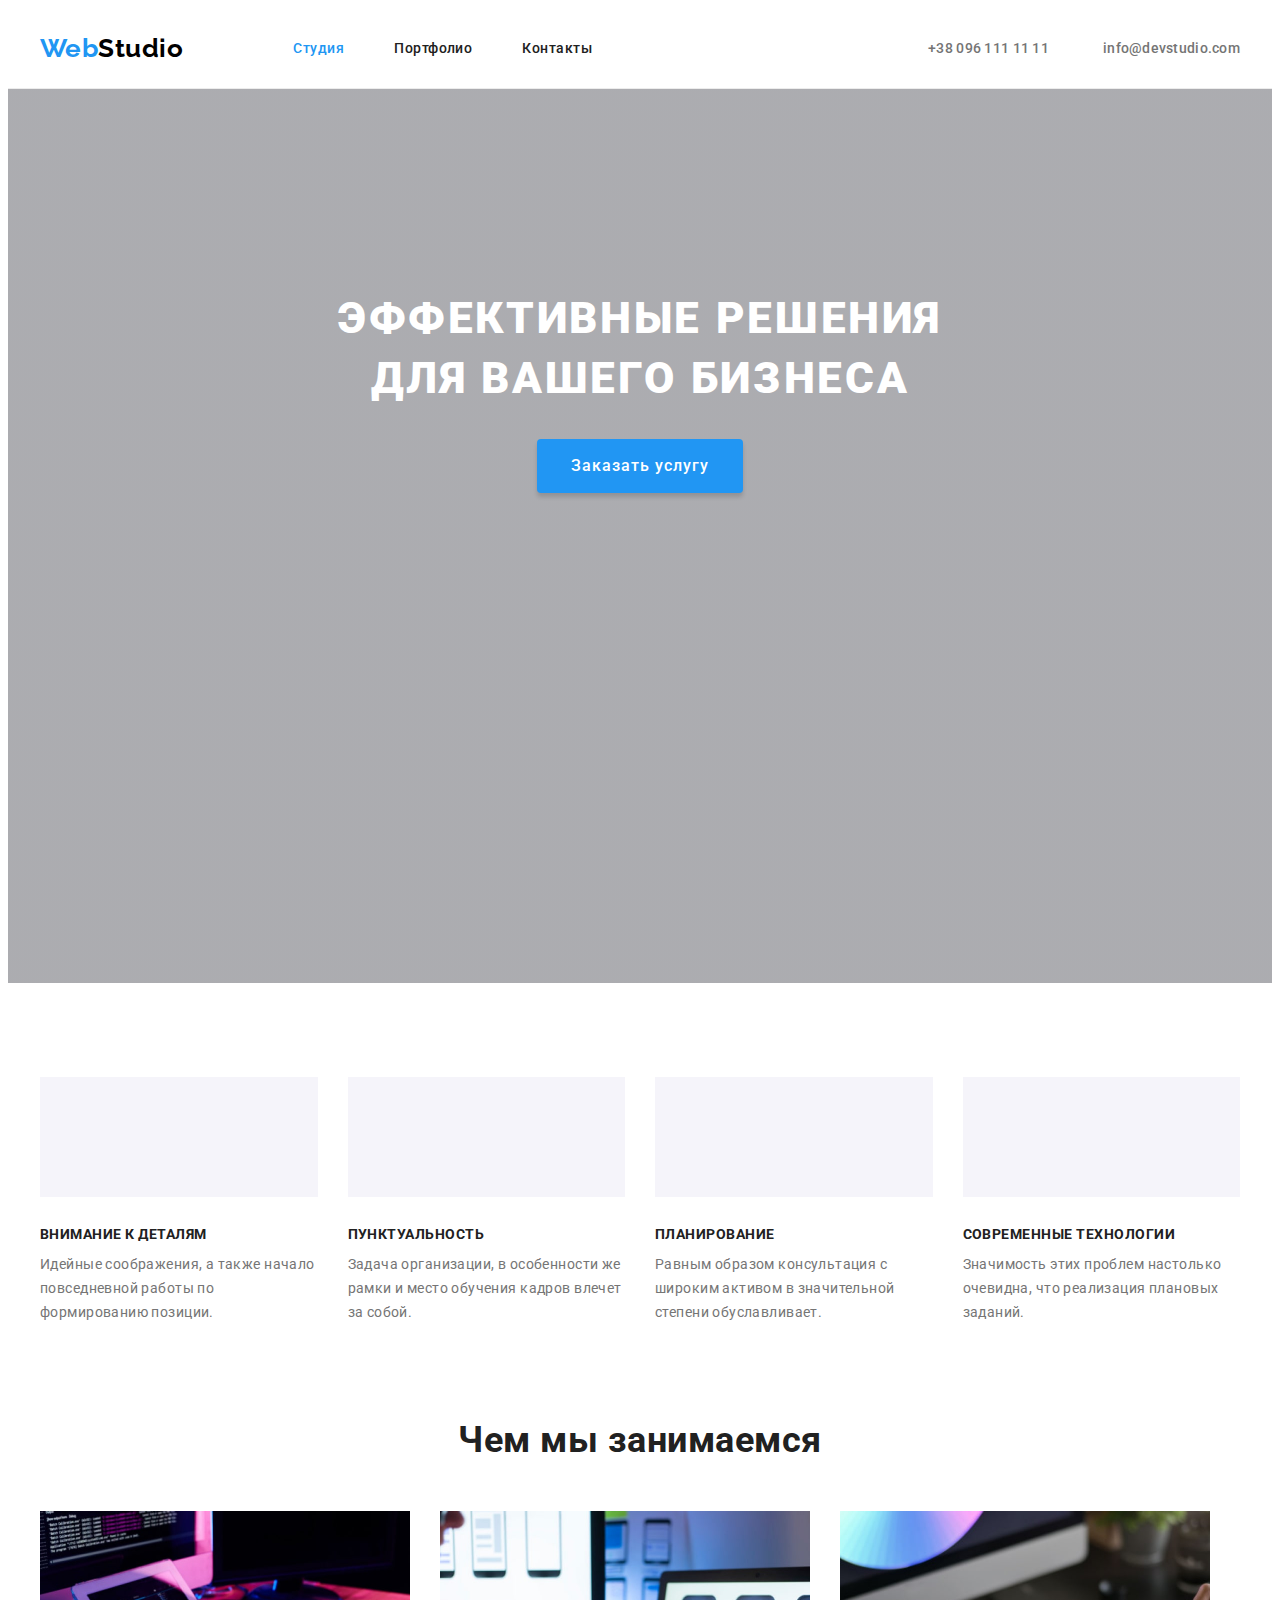
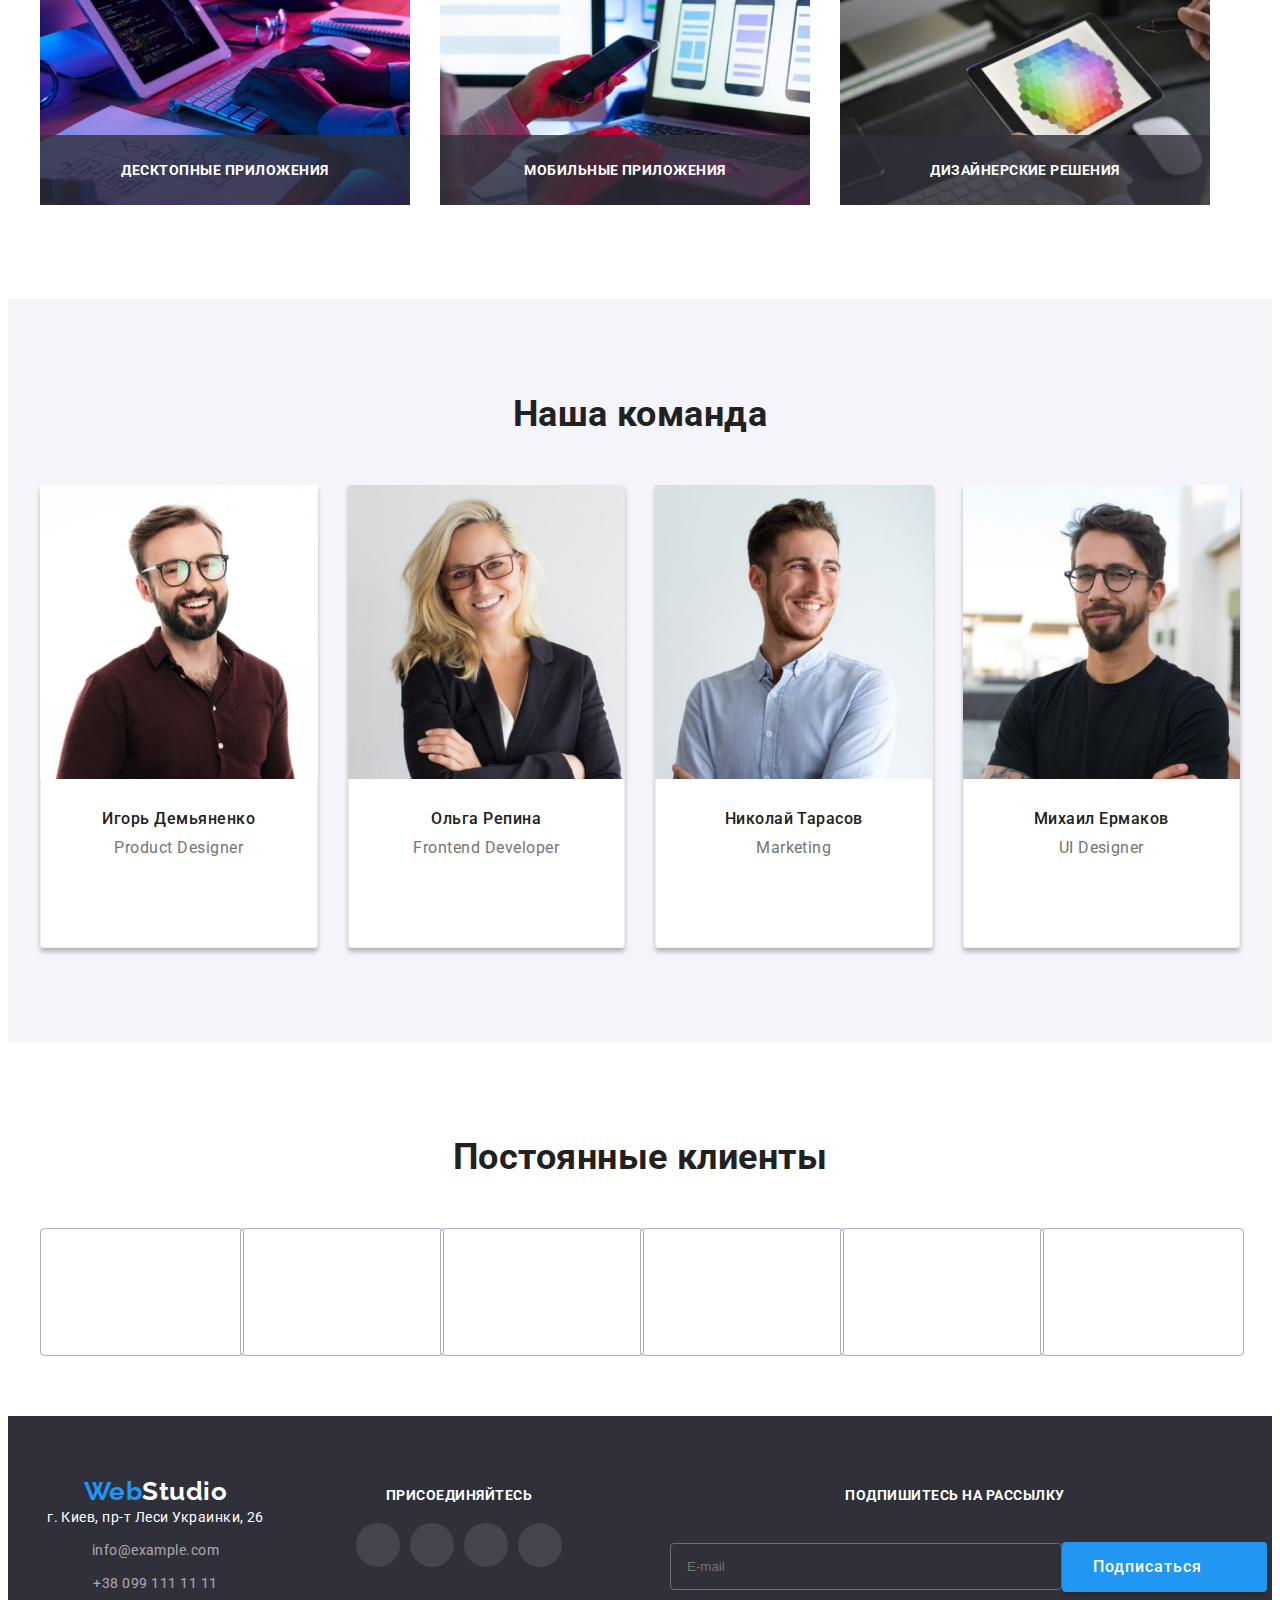
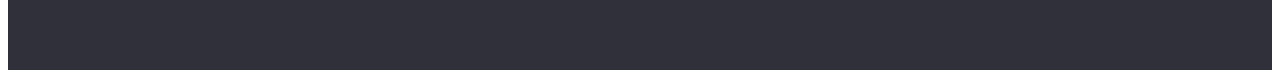
==== commit 7f705e98: "add styles" ====
--- a/index.html
+++ b/index.html
@@ -116,7 +116,7 @@
       </div>
     </header>
     <main class="main">
-      <section class="section overlay section-hero">
+      <section class="section section-hero overlay">
         <div class="container hero">
           <h1 class="hero__title">ЭФФЕКТИВНЫЕ РЕШЕНИЯ ДЛЯ ВАШЕГО БИЗНЕСА</h1>
           <button type="button" class="hero__btn btn" data-modal-open>Заказать услугу</button>
--- a/css/main.min.css
+++ b/css/main.min.css
@@ -1,2 +1,2 @@
-p,h1,h2,h3,h4,h5,h6{margin:0}ul{margin:0;padding:0}img{display:block;max-width:100%;height:auto}.list{list-style:none;padding:0;margin:0}.link{text-decoration:none;color:currentColor}:root{--first-title-color: #ffffff;--second-title-color: #212121;--accent: #2196f3;--body-color: #757575;--bg-color: #e5e5e5;--first-text-color: #ffffff}.visually-hidden{position:absolute;white-space:nowrap;width:1px;height:1px;overflow:hidden;border:0;padding:0;clip:rect(0 0 0 0);clip-path:inset(50%);margin:-1px}.container{min-width:320px}.container{padding-left:15px;padding-right:15px;margin:0 auto;outline:1px solid tomato}@media screen and (min-width: 480px){.container{width:480px}}@media screen and (min-width: 768px){.container{width:768px}}@media screen and (min-width: 1200px){.container{width:1200px}}body{color:var(--body-color);letter-spacing:0.03em;font-family:'Roboto', sans-serif}.section{padding-top:60px;padding-bottom:60px;outline:1px solid teal}@media screen and (min-width: 1200px){.section{padding-top:94px;padding-bottom:94px}}@media screen and (max-width: 767px){.filters{display:flex;flex-wrap:wrap;margin-bottom:40px}}@media screen and (min-width: 768px){.filters{display:flex;justify-content:center;margin-bottom:30px}}@media screen and (min-width: 1200px){.filters{margin-bottom:50px}}@media screen and (max-width: 767px){.filters__item{margin-right:8px}}@media screen and (min-width: 768px){.filters__item+.filters__item{margin-left:8px}}.filters__buttons{font-family:inherit;font-style:normal;font-weight:500;font-size:16px;line-height:1.62;text-align:center;letter-spacing:0.03em;color:var(--second-title-color);background-color:#f5f4fa;border-radius:4px;border-color:transparent;cursor:pointer;padding:6px 22px;transition:background-color 250ms cubic-bezier(0.4, 0, 0.2, 1),color 250ms cubic-bezier(0.4, 0, 0.2, 1),box-shadow 250ms cubic-bezier(0.4, 0, 0.2, 1)}.filters__buttons:hover,.filters__buttons:focus{color:var(--first-text-color);background-color:var(--accent);box-shadow:0px 2px 2px rgba(0,0,0,0.12),0px 1px 2px rgba(0,0,0,0.08),0px 3px 1px rgba(0,0,0,0.1)}.btn{font-family:inherit;font-style:normal;font-weight:500;font-size:16px;line-height:1.87;letter-spacing:0.06em;cursor:pointer;color:var(--first-title-color);background-color:#2196f3;box-shadow:0px 4px 4px rgba(0,0,0,0.15);border-radius:4px;border-color:transparent;transition:background-color 250ms cubic-bezier(0.4, 0, 0.2, 1)}.btn:hover,.btn:focus{color:var(--first-text-color);background-color:#188ce8}.logo{display:block;font-family:Raleway;font-style:normal;font-weight:700;font-size:24px;line-height:1.17;color:var(--accent);padding-top:16px;padding-bottom:16px}@media screen and (min-width: 1200px){.logo{margin-right:93px;font-size:26px}}.logo-footer{margin:0;padding:0}.logo__text{color:#000000}.logo__text--white{color:var(--first-text-color)}@media screen and (min-width: 768px){.grid{display:flex;flex-wrap:wrap;margin-right:-30px;margin-bottom:-30px}}@media screen and (min-width: 1200px){.grid{display:flex;flex-wrap:wrap;margin-right:-30px}}@media screen and (max-width: 767px){.grid__item:not(:last-child){margin-bottom:30px}}@media screen and (min-width: 768px) and (max-width: 1199px){.grid__item{flex-basis:calc(100% / 2 - 30px);margin-right:30px;margin-bottom:30px}}@media screen and (min-width: 1200px){.grid__item{flex-basis:calc(100% / 4 - 30px);margin-right:30px}}@media screen and (min-width: 1200px){.grid--margin{margin-bottom:30px}}.social{display:flex;justify-content:center}.social__item{width:44px;height:44px;margin-right:10px}.social__item:nth-child(4n){margin-right:0}.social__link{display:flex;justify-content:center;align-items:center;width:100%;height:100%;color:#afb1b8;border-radius:50%;transition:background-color 250ms cubic-bezier(0.4, 0, 0.2, 1),color 250ms cubic-bezier(0.4, 0, 0.2, 1)}.social__link:focus,.social__link:hover{color:#ffffff;background-color:var(--accent)}.social__link--white{color:#ffffff;background-color:rgba(255,255,255,0.1)}.social__svg{width:20px;height:20px;fill:currentColor}.backdrop{position:fixed;top:0;left:0;width:100%;height:100%;background-color:rgba(0,0,0,0.2);opacity:1;transition:opacity 250ms cubic-bezier(0.4, 0, 0.2, 1),visibility 250ms cubic-bezier(0.4, 0, 0.2, 1)}.backdrop.is-hidden{visibility:hidden;opacity:0;pointer-events:none}.modal{position:absolute;top:50%;left:50%;transform:translate(-50%, -50%);padding:40px;max-width:528px;max-height:581px;background-color:#ffffff;border-radius:4px;box-shadow:0 2px 1px rgba(0,0,0,0.2),0 1px 1px rgba(0,0,0,0.14),0 1px 3px rgba(0,0,0,0.12);transform:scale(1) translate(-50%, -50%) rotate(0);transition:transform 250ms cubic-bezier(0.4, 0, 0.2, 1)}.backdrop.is-hidden .modal{transform:scale(0.5) rotate(180deg) translate(200px, 200px)}@media screen and (min-width: 480px){.modal{width:450px;height:609px}}.modal__btn{display:flex;justify-content:center;align-items:center;position:absolute;top:10px;right:10px;padding:0;width:30px;height:30px;background-color:transparent;border:1px solid rgba(0,0,0,0.1);border-radius:50%;cursor:pointer;transition:fill 250ms cubic-bezier(0.4, 0, 0.2, 1)}.modal__btn:focus .modal-svg,.modal__btn:hover .modal-svg{fill:var(--accent)}.modal__title{font-weight:700;font-size:20px;line-height:1.15;text-align:center;color:var(--second-title-color);margin-bottom:12px}.modal-form__label{display:block;position:relative;margin-bottom:10px;font-size:12px;line-height:1.17;letter-spacing:0.01em;transition:fill 250ms cubic-bezier(0.4, 0, 0.2, 1),border-color 250ms cubic-bezier(0.4, 0, 0.2, 1)}.modal-form__label:focus-within .modal-form__icon{fill:var(--accent)}.modal-form__label:focus-within .modal-form__input{border-color:var(--accent)}.modal-form__label:focus-within .modal-form__textarea{border-color:var(--accent)}.modal-form__icon{position:absolute;left:11px;bottom:12px;width:18px;height:18px}.modal-form__input{width:100%;height:40px;padding:12px 42px;border:1px solid rgba(33,33,33,0.2);border-radius:4px;outline:none;margin-top:4px}.modal-form__textarea{width:100%;height:120px;margin-top:4px;padding:12px 16px;border:1px solid rgba(33,33,33,0.2);border-radius:4px;resize:none;outline:none}.modal-form__textarea::placeholder{color:rgba(117,117,117,0.5);font-size:12px;line-height:1.17;letter-spacing:0.01em}.label-checkbox-text{display:flex;align-items:center;margin:20px 11px 30px;text-align:end;font-size:14px;line-height:1.71;cursor:pointer}.modal-span{display:flex;justify-content:center;align-items:center;width:16px;height:15px;border:2px solid #212121;margin-right:5px;border-radius:4px;fill:transparent}.checkbox:checked+.label-checkbox-text .modal-span{border:none;fill:#ffffff;background-color:var(--accent)}.label-checkbox-link{text-decoration-skip-ink:none;color:var(--accent)}.form__btn{display:block;margin:0 auto;padding:10px 55px;letter-spacing:0.06em;background-color:#2196f3}@media screen and (max-width: 767px){.nav{display:none}}@media screen and (min-width: 1200px){.nav{margin-right:305px}}@media screen and (min-width: 768px){.nav__list{display:flex}}@media screen and (min-width: 768px){.nav__item:not(:last-child){margin-right:50px}}.nav__link{transition:color 250ms cubic-bezier(0.4, 0, 0.2, 1)}.nav__link:hover,.nav__link:focus{color:var(--accent)}@media screen and (min-width: 768px){.nav__link{display:block;font-weight:500;font-size:14px;line-height:calc(16 / 14);color:#212121;padding-top:32px;padding-bottom:32px}}.nav__link--current{color:var(--accent)}.header{position:relative;background-color:var(--first-title-color);border-bottom:1px solid #ececec}@media screen and (min-width: 320px){.header__box{display:flex;align-items:center;justify-content:space-between}}.mob-menu-button,.header-button{display:inline-flex;padding:0;border:0;background-color:transparent}@media screen and (min-width: 768px){.mob-menu-button,.header-button{display:none}}.mob-menu-button__icon,.header-button__icon{width:40px;height:40px}.mob-menu{min-width:320px;position:fixed;background-color:#ffffff;top:0;left:0;width:100vw;height:100vh;z-index:5;padding:48px 0;padding-left:40px}.mob-menu.is-hidden{visibility:hidden;opacity:0;pointer-events:none}.mob-menu .container{display:flex;flex-direction:column;justify-content:space-between;height:100%}@media screen and (min-width: 768px){.mob-menu{display:none}}.mob-menu-box{display:flex;flex-direction:column;justify-content:space-between}.mob-menu-box{height:100%}.mob-menu-button{position:absolute;top:21px;right:33px}.mob-menu__item{font-weight:500;font-size:40px;line-height:1.18;letter-spacing:0.02em}.mob-menu__item:not(:last-child){margin-bottom:32px}.mob-menu__link--current{color:var(--accent)}.mob-contacts{margin-bottom:64px}.mob-contacts__item{font-size:24px;line-height:1.17}.mob-contacts__item:not(:last-child){margin-bottom:32px}.mob-contacts__item--blue{color:var(--accent);line-height:1.17;font-size:32px}.social-networks{display:flex;color:var(--accent);font-weight:500;font-size:18px;line-height:1.22;letter-spacing:0.02}.social-networks__item{position:relative}.social-networks__item:not(:last-child){margin-right:20px}.social-networks__item:last-child .social-networks__text::after{background-color:transparent}.social-networks__text::after{display:inline-block;position:absolute;right:-10px;content:'';width:1px;height:22px;background-color:rgba(33,33,33,0.2)}@media screen and (max-width: 767px){.contacts{display:none}}@media screen and (min-width: 768px) and (max-width: 1199px){.contacts{display:flex;flex-direction:column-reverse;justify-content:center}}@media screen and (min-width: 1200px){.contacts{display:flex}}@media screen and (min-width: 768px) and (max-width: 1199px){.contacts__item:not(:first-child){margin-bottom:10px}}@media screen and (min-width: 1200px){.contacts__item:not(:first-child){margin-left:30px}}.contacts__our-contacts{display:flex;align-items:center;font-weight:500;line-height:1.14;letter-spacing:0.02em;color:var(--body-color)}.contacts__our-contacts:focus,.contacts__our-contacts:hover{color:var(--accent)}@media screen and (min-width: 768px){.contacts__our-contacts{font-size:12px;line-height:calc(14.06 / 12)}}@media screen and (min-width: 1200px){.contacts__our-contacts{padding-top:32px;padding-bottom:32px;line-height:1.17}}.contacts__icon-smartphone,.contacts__icon-envelope{width:16px;height:16px;margin-right:8px;fill:currentColor}@media screen and (max-width: 767px){.contacts__icon-smartphone,.contacts__icon-envelope{display:none}}.hero__title{margin:0 auto;margin-bottom:30px;font-weight:900;font-size:26px;line-height:1.61;letter-spacing:0.06em;text-align:center;text-transform:uppercase;color:var(--first-title-color)}@media screen and (min-width: 768px){.hero__title{width:360px}}@media screen and (min-width: 1200px){.hero__title{width:696px;font-size:44px;line-height:1.36}}.hero__btn{padding:10px 32px}.hero{text-align:center}@media screen and (max-width: 1199px){.hero{background-color:#a03131}}@media screen and (min-width: 1200px){.overlay{max-width:1600px;max-height:600px;padding:200px 0;background-color:#2f303a;background-image:linear-gradient(to right, rgba(47,48,58,0.4), rgba(47,48,58,0.4)),url("../images/fon.jpg");background-repeat:no-repeat;background-position:center;background-size:cover}}.about{width:100%;display:flex;justify-content:center;align-items:center;height:120px;background-color:#f5f4fa;margin-bottom:30px}.about__svg{width:70px;height:70px}.about__after-title{margin-bottom:10px;font-weight:700;font-size:14px;line-height:1.14;text-align:center;text-transform:uppercase;color:var(--second-title-color)}@media screen and (min-width: 768px){.about__after-title{text-align:start}}.about__text{font-size:14px;line-height:1.71;letter-spacing:0.03em}.work{display:none}@media screen and (min-width: 1200px){.work{display:block}}.work__title{margin-bottom:50px;font-weight:700;font-size:36px;line-height:1.17;text-align:center;color:var(--second-title-color)}.work-list{display:flex;flex-wrap:wrap}.work-list__item{width:370px;margin-right:30px}.work-list__item:nth-child(3n){margin-right:0}.work-list__work-box{position:relative}.work-list__text{display:inline-flex;justify-content:center;align-items:center;position:absolute;bottom:0;width:370px;height:70px;z-index:1;font-weight:700;font-size:14px;color:#ffffff;background-color:rgba(47,48,58,0.8)}.team{background-color:#f5f4fa}.team-list__team-box{background-color:#ffffff;border:1px solid #eeeeee;padding-top:30px;padding-bottom:30px;border-bottom-right-radius:4px;border-bottom-left-radius:4px;border-top:0}.team__title{margin-bottom:50px;font-weight:700;font-size:36px;line-height:1.17;text-align:center;color:var(--second-title-color)}@media screen and (min-width: 768px) and (max-width: 1199px){.team-list{display:flex;flex-wrap:wrap;margin-bottom:-30px;margin-right:-30px}}@media screen and (min-width: 1200px){.team-list{display:flex;flex-wrap:wrap;margin-right:-30px}}.team-list__item{border-bottom-right-radius:4px;border-bottom-left-radius:4px;box-shadow:0px 4px 4px rgba(0,0,0,0.25)}@media screen and (max-width: 767px){.team-list__item:not(:last-child){margin-bottom:30px}}@media screen and (min-width: 768px) and (max-width: 1199px){.team-list__item{flex-basis:calc(100% / 2 - 30px);margin-right:30px;margin-bottom:30px}}@media screen and (min-width: 1200px){.team-list__item{flex-basis:calc(100% / 4 - 30px);margin-right:30px}}.team-list__icon{width:100%}.team-list__after-title{margin-bottom:10px;font-weight:500;font-size:16px;line-height:1.19;text-align:center;color:var(--second-title-color)}.team-list__team-text{font-size:16px;line-height:1.19;text-align:center;margin-bottom:16px}.clients__title{margin-bottom:50px;font-weight:700;font-size:36px;line-height:1.17;text-align:center;color:var(--second-title-color)}.clients__list{width:100%;display:flex;flex-wrap:wrap;margin-right:-30px;margin-bottom:-30px}@media screen and (min-width: 1200px){.clients__list{margin-bottom:0}}@media screen and (min-width: 480px){.clients__item{flex-basis:calc(100% / 2 - 30px);margin-right:30px;margin-bottom:30px;height:92px}}@media screen and (min-width: 768px){.clients__item{flex-basis:calc(100% / 3 - 30px)}}@media screen and (min-width: 1200px){.clients__item{flex-basis:calc(100% / 6 - 30px);margin-bottom:0}}.clients__link{display:flex;justify-content:center;align-items:center;width:100%;height:100%;color:#afb1b8;border:1px solid #afb1b8;border-radius:3%;transition:color 250ms cubic-bezier(0.4, 0, 0.2, 1)}.clients__link:hover,.clients__link:focus{color:var(--accent);border:1px solid #2196f3;border-radius:3%}.clients__svg{max-width:106px;max-height:60px;fill:currentColor}.footer{padding-top:60px;padding-bottom:60px;background-color:#2f303a}@media screen and (max-width: 767px){.footer-container{text-align:center}}@media screen and (min-width: 768px) and (max-width: 1199px){.footer-container{display:flex;flex-wrap:wrap;align-items:baseline;justify-content:space-around}}@media screen and (min-width: 1200px){.footer-container{display:flex;align-items:baseline;justify-content:space-between}}@media screen and (min-width: 1200px){.wrapper-address{width:231px;margin-right:70px}}.address{margin-top:20px;margin-bottom:60px}.address__item{display:block}.address__item:not(:last-child){margin-bottom:9px}.address__link{display:block;font-family:Roboto;font-style:normal;font-weight:400;font-size:14px;line-height:1.71;color:rgba(255,255,255,0.6);transition:color 250ms cubic-bezier(0.4, 0, 0.2, 1)}.address__link:hover,.address__link:focus{color:var(--accent)}a[href="https://www.google.com.ua/maps/place/бул.+Леси+Украинки,+26"]{color:var(--first-text-color)}@media screen and (max-width: 767px){.footer-box{margin-bottom:60px;text-align:center}}.footer-form__title,.footer-box__text{margin-bottom:20px;color:#ffffff;font-weight:700;font-size:14px;line-height:1.17}@media screen and (max-width: 767px){.footer-form-box{width:100%;text-align:center}}@media screen and (min-width: 1200px){.footer-form-box{width:570px;margin-left:93px}}@media screen and (min-width: 768px){.footer-form__title{display:block}}.footer-form__input{padding:15px 16px;border:1px solid rgba(255,255,255,0.3);color:rgba(255,255,255,0.6);background-color:inherit;border-radius:4px;margin-bottom:20px;margin-top:20px}@media screen and (max-width: 767px){.footer-form__input{width:100%}}@media screen and (min-width: 768px) and (max-width: 1199px){.footer-form__input{width:450px;margin-left:auto;margin-right:auto}}@media screen and (min-width: 1200px){.footer-form__input{width:358px}}@media screen and (min-width: 1200px){.label-box{display:flex;align-items:center;justify-content:space-between}}.footer-form__btn{display:flex;align-items:center;padding:10px 29px;margin:0 auto}@media screen and (min-width: 1200px){.footer-form__btn{margin:0 0;height:50px}}.footer-form__text{margin-right:10px}.footer-form__icon{width:24px;height:24px;fill:#ffffff}@media screen and (min-width: 768px){.wrapper{display:flex;flex-wrap:wrap;margin-right:-30px;margin-bottom:-30px}}.wrapper__item{transition:box-shadow 250ms cubic-bezier(0.4, 0, 0.2, 1)}.wrapper__item:not(:last-child){margin-bottom:30px}@media screen and (min-width: 768px){.wrapper__item{flex-basis:calc(100% / 2 - 30px);margin-right:30px}}@media screen and (min-width: 1200px){.wrapper__item{flex-basis:calc(100% / 3 - 30px)}}.wrapper__item:focus,.wrapper__item:hover{box-shadow:1px 4px 6px rgba(0,0,0,0.16)}.gallery{position:relative;width:100%;height:294px;overflow:hidden}.gallery__text{display:block;position:absolute;top:0;left:0;padding:63px 24px;height:100%;line-height:1.6;font-size:18px;background-color:rgba(33,150,243,0.9);color:#ffffff;transform:translateY(100%);transition:transform 250ms cubic-bezier(0.4, 0, 0.2, 1)}.wrapper__link:focus .gallery__text,.wrapper__link:hover .gallery__text{transform:translateY(0)}.gallery__text .gallery__icon{width:100%}.gallery__after-title{margin-bottom:4px;font-weight:700;font-size:18px;line-height:2;letter-spacing:0.06em;color:var(--second-title-color)}.gallery__indent{font-size:16px;line-height:1.87;letter-spacing:0.03em;color:#757575}.gallery__box{background-color:#ffffff;border:1px solid #eeeeee;padding:20px 24px}
+p,h1,h2,h3,h4,h5,h6{margin:0}ul{margin:0;padding:0}img{display:block;max-width:100%;height:auto}.list{list-style:none;padding:0;margin:0}.link{text-decoration:none;color:currentColor}:root{--first-title-color: #ffffff;--second-title-color: #212121;--accent: #2196f3;--body-color: #757575;--bg-color: #e5e5e5;--first-text-color: #ffffff}.visually-hidden{position:absolute;white-space:nowrap;width:1px;height:1px;overflow:hidden;border:0;padding:0;clip:rect(0 0 0 0);clip-path:inset(50%);margin:-1px}.container{min-width:320px;padding-left:15px;padding-right:15px;margin:0 auto}@media screen and (min-width: 480px){.container{width:480px}}@media screen and (min-width: 768px){.container{width:768px}}@media screen and (min-width: 1200px){.container{width:1200px}}body{color:var(--body-color);letter-spacing:0.03em;font-family:'Roboto', sans-serif}.section{padding-top:60px;padding-bottom:60px}@media screen and (min-width: 1200px){.section{padding-top:94px;padding-bottom:94px}}@media screen and (max-width: 767px){.filters{display:flex;flex-wrap:wrap;margin-bottom:40px}}@media screen and (min-width: 768px){.filters{display:flex;justify-content:center;margin-bottom:30px}}@media screen and (min-width: 1200px){.filters{margin-bottom:50px}}@media screen and (max-width: 767px){.filters__item{margin-right:8px}}@media screen and (min-width: 768px){.filters__item+.filters__item{margin-left:8px}}.filters__buttons{font-family:inherit;font-style:normal;font-weight:500;font-size:16px;line-height:1.62;text-align:center;letter-spacing:0.03em;color:var(--second-title-color);background-color:#f5f4fa;border-radius:4px;border-color:transparent;cursor:pointer;padding:6px 22px;transition:background-color 250ms cubic-bezier(0.4, 0, 0.2, 1),color 250ms cubic-bezier(0.4, 0, 0.2, 1),box-shadow 250ms cubic-bezier(0.4, 0, 0.2, 1)}.filters__buttons:hover,.filters__buttons:focus{color:var(--first-text-color);background-color:var(--accent);box-shadow:0px 2px 2px rgba(0,0,0,0.12),0px 1px 2px rgba(0,0,0,0.08),0px 3px 1px rgba(0,0,0,0.1)}.btn{font-family:inherit;font-style:normal;font-weight:500;font-size:16px;line-height:1.87;letter-spacing:0.06em;cursor:pointer;color:var(--first-title-color);background-color:#2196f3;box-shadow:0px 4px 4px rgba(0,0,0,0.15);border-radius:4px;border-color:transparent;transition:background-color 250ms cubic-bezier(0.4, 0, 0.2, 1)}.btn:hover,.btn:focus{color:var(--first-text-color);background-color:#188ce8}.logo{display:block;font-family:Raleway;font-style:normal;font-weight:700;font-size:24px;line-height:1.17;color:var(--accent);padding-top:16px;padding-bottom:16px}@media screen and (min-width: 1200px){.logo{margin-right:93px;font-size:26px}}.logo-footer{margin:0;padding:0}.logo__text{color:#000000}.logo__text--white{color:var(--first-text-color)}@media screen and (min-width: 768px){.grid{display:flex;flex-wrap:wrap;margin-right:-30px;margin-bottom:-30px}}@media screen and (min-width: 1200px){.grid{display:flex;flex-wrap:wrap;margin-right:-30px}}@media screen and (max-width: 767px){.grid__item:not(:last-child){margin-bottom:30px}}@media screen and (min-width: 768px) and (max-width: 1199px){.grid__item{flex-basis:calc(100% / 2 - 30px);margin-right:30px;margin-bottom:30px}}@media screen and (min-width: 1200px){.grid__item{flex-basis:calc(100% / 4 - 30px);margin-right:30px}}@media screen and (min-width: 1200px){.grid--margin{margin-bottom:94px}}.social{display:flex;justify-content:center}.social__item{width:44px;height:44px;margin-right:10px}.social__item:nth-child(4n){margin-right:0}.social__link{display:flex;justify-content:center;align-items:center;width:100%;height:100%;color:#afb1b8;border-radius:50%;transition:background-color 250ms cubic-bezier(0.4, 0, 0.2, 1),color 250ms cubic-bezier(0.4, 0, 0.2, 1)}.social__link:focus,.social__link:hover{color:#ffffff;background-color:var(--accent)}.social__link--white{color:#ffffff;background-color:rgba(255,255,255,0.1)}.social__svg{width:20px;height:20px;fill:currentColor}.backdrop{position:fixed;top:0;left:0;width:100%;height:100%;background-color:rgba(0,0,0,0.2);opacity:1;transition:opacity 250ms cubic-bezier(0.4, 0, 0.2, 1),visibility 250ms cubic-bezier(0.4, 0, 0.2, 1)}.backdrop.is-hidden{visibility:hidden;opacity:0;pointer-events:none}.modal{position:absolute;top:50%;left:50%;transform:translate(-50%, -50%);padding:40px;max-width:528px;max-height:581px;background-color:#ffffff;border-radius:4px;box-shadow:0 2px 1px rgba(0,0,0,0.2),0 1px 1px rgba(0,0,0,0.14),0 1px 3px rgba(0,0,0,0.12);transform:scale(1) translate(-50%, -50%) rotate(0);transition:transform 250ms cubic-bezier(0.4, 0, 0.2, 1)}.backdrop.is-hidden .modal{transform:scale(0.5) rotate(180deg) translate(200px, 200px)}@media screen and (min-width: 480px){.modal{width:450px;height:609px}}@media screen and (min-width: 1200px){.modal{width:528px;height:581px}}.modal__btn{display:flex;justify-content:center;align-items:center;position:absolute;top:10px;right:10px;padding:0;width:30px;height:30px;background-color:transparent;border:1px solid rgba(0,0,0,0.1);border-radius:50%;cursor:pointer;transition:fill 250ms cubic-bezier(0.4, 0, 0.2, 1)}.modal__btn:focus .modal-svg,.modal__btn:hover .modal-svg{fill:var(--accent)}.modal__title{font-weight:700;font-size:20px;line-height:1.15;text-align:center;color:var(--second-title-color);margin-bottom:12px}.modal-form__label{display:block;position:relative;margin-bottom:10px;font-size:12px;line-height:1.17;letter-spacing:0.01em;transition:fill 250ms cubic-bezier(0.4, 0, 0.2, 1),border-color 250ms cubic-bezier(0.4, 0, 0.2, 1)}.modal-form__label:focus-within .modal-form__icon{fill:var(--accent)}.modal-form__label:focus-within .modal-form__input{border-color:var(--accent)}.modal-form__label:focus-within .modal-form__textarea{border-color:var(--accent)}.modal-form__icon{position:absolute;left:11px;bottom:12px;width:18px;height:18px}.modal-form__input{width:100%;height:40px;padding:12px 42px;border:1px solid rgba(33,33,33,0.2);border-radius:4px;outline:none;margin-top:4px}.modal-form__textarea{width:100%;height:120px;margin-top:4px;padding:12px 16px;border:1px solid rgba(33,33,33,0.2);border-radius:4px;resize:none;outline:none}.modal-form__textarea::placeholder{color:rgba(117,117,117,0.5);font-size:12px;line-height:1.17;letter-spacing:0.01em}.label-checkbox-text{display:flex;align-items:center;margin-bottom:30px;font-size:12px;line-height:1.71;cursor:pointer}@media screen and (min-width: 1200px){.label-checkbox-text{margin:20px 11px 30px;font-size:14px}}.modal-span{display:flex;justify-content:center;align-items:center;width:16px;height:15px;border:2px solid #212121;margin-right:5px;border-radius:4px;fill:transparent}.checkbox:checked+.label-checkbox-text .modal-span{border:none;fill:#ffffff;background-color:var(--accent)}.label-checkbox-link{text-decoration-skip-ink:none;color:var(--accent)}.form__btn{display:block;margin:0 auto;padding:10px 55px;letter-spacing:0.06em;background-color:#2196f3}@media screen and (max-width: 767px){.nav{display:none}}@media screen and (min-width: 1200px){.nav{margin-right:295px}}@media screen and (min-width: 768px){.nav__list{display:flex}}@media screen and (min-width: 768px){.nav__item:not(:last-child){margin-right:50px}}.nav__link{transition:color 250ms cubic-bezier(0.4, 0, 0.2, 1)}.nav__link:hover,.nav__link:focus{color:var(--accent)}@media screen and (min-width: 768px){.nav__link{display:block;font-weight:500;font-size:14px;line-height:calc(16 / 14);color:#212121;padding-top:32px;padding-bottom:32px}}.nav__link--current{color:var(--accent)}.header{position:relative;background-color:var(--first-title-color);border-bottom:1px solid #ececec}@media screen and (min-width: 320px){.header__box{display:flex;align-items:center;justify-content:space-between}}.mob-menu-button,.header-button{display:inline-flex;padding:0;border:0;background-color:transparent}@media screen and (min-width: 768px){.mob-menu-button,.header-button{display:none}}.mob-menu-button__icon,.header-button__icon{width:40px;height:40px}.mob-menu{min-width:320px;position:fixed;background-color:#ffffff;top:0;left:0;width:100vw;height:100vh;z-index:5;padding:48px 0;padding-left:40px}.mob-menu.is-hidden{visibility:hidden;opacity:0;pointer-events:none}.mob-menu .container{display:flex;flex-direction:column;justify-content:space-between;height:100%}@media screen and (min-width: 768px){.mob-menu{display:none}}.mob-menu-box{display:flex;flex-direction:column;justify-content:space-between}.mob-menu-box{height:100%}.mob-menu-button{position:absolute;top:21px;right:33px}.mob-menu__item{font-weight:500;font-size:40px;line-height:1.18;letter-spacing:0.02em;color:#212121}.mob-menu__item:not(:last-child){margin-bottom:32px}.mob-menu__link--current{color:var(--accent)}.mob-contacts{margin-bottom:64px}.mob-contacts__item{font-weight:500;font-size:24px;line-height:1.17}.mob-contacts__item:not(:last-child){margin-bottom:32px}.mob-contacts__item--blue{color:var(--accent);line-height:1.17;font-size:32px}.social-networks{display:flex;color:var(--accent);font-weight:500;font-size:18px;line-height:1.22;letter-spacing:0.02}.social-networks__item{position:relative}.social-networks__item:not(:last-child){margin-right:20px}.social-networks__item:last-child .social-networks__text::after{background-color:transparent}.social-networks__text::after{display:inline-block;position:absolute;right:-10px;content:'';width:1px;height:22px;background-color:rgba(33,33,33,0.2)}@media screen and (max-width: 767px){.contacts{display:none}}@media screen and (min-width: 768px) and (max-width: 1199px){.contacts{display:flex;flex-direction:column-reverse;justify-content:center}}@media screen and (min-width: 1200px){.contacts{display:flex}}@media screen and (min-width: 768px) and (max-width: 1199px){.contacts__item:not(:first-child){margin-bottom:10px}}@media screen and (min-width: 1200px){.contacts__item:not(:first-child){margin-left:30px}}.contacts__our-contacts{display:flex;align-items:center;font-weight:500;line-height:1.14;letter-spacing:0.02em;color:var(--body-color)}.contacts__our-contacts:focus,.contacts__our-contacts:hover{color:var(--accent)}@media screen and (min-width: 768px){.contacts__our-contacts{font-size:12px;line-height:calc(14.06 / 12)}}@media screen and (min-width: 1200px){.contacts__our-contacts{padding-top:32px;padding-bottom:32px;line-height:1.17;font-size:14px}}.contacts__icon-smartphone,.contacts__icon-envelope{width:16px;height:16px;margin-right:8px;fill:currentColor}@media screen and (max-width: 767px){.contacts__icon-smartphone,.contacts__icon-envelope{display:none}}.hero__title{margin:0 auto;margin-bottom:30px;width:360px;font-weight:900;font-size:26px;line-height:1.61;letter-spacing:0.06em;text-transform:uppercase;color:var(--first-title-color)}@media screen and (min-width: 1200px){.hero__title{width:696px;font-size:44px;line-height:1.36}}.hero__btn{padding:10px 32px}.overlay{text-align:center;margin-left:auto;margin-right:auto}@media screen and (min-width: 320px) and (max-width: 480px){.overlay{max-height:400px;background-image:linear-gradient(to right, rgba(47,48,58,0.4), rgba(47,48,58,0.4)),url(../images/desktop/fon-img-480-min.jpg);background-position:center;background-size:cover}}@media screen and (min-width: 320px) and (max-width: 480px) and (min-device-pixel-ratio: 2), screen and (min-width: 320px) and (max-width: 480px) and (-webkit-min-device-pixel-ratio: 2), screen and (min-width: 320px) and (max-width: 480px) and (min-resolution: 192dpi), screen and (min-width: 320px) and (max-width: 480px) and (min-resolution: 2dppx){.overlay{background-image:linear-gradient(to right, rgba(47,48,58,0.4), rgba(47,48,58,0.4)),url(../images/desktop/fon-img-960-min.jpg)}}@media screen and (min-width: 480px){.overlay{padding-top:118px}}@media screen and (min-width: 480px) and (max-width: 1199px){.overlay{height:400px;background-image:linear-gradient(to right, rgba(47,48,58,0.4), rgba(47,48,58,0.4)),url(../images/desktop/fon-img-768-min.jpg);background-size:768px 400px}}@media screen and (min-width: 480px) and (max-width: 1199px) and (min-device-pixel-ratio: 2), screen and (min-width: 480px) and (max-width: 1199px) and (-webkit-min-device-pixel-ratio: 2), screen and (min-width: 480px) and (max-width: 1199px) and (min-resolution: 192dpi), screen and (min-width: 480px) and (max-width: 1199px) and (min-resolution: 2dppx){.overlay{background-image:linear-gradient(to right, rgba(47,48,58,0.4), rgba(47,48,58,0.4)),url(../images/desktop/fon-img-1536-min.jpg)}}@media screen and (min-width: 1200px){.overlay{padding-top:200px;max-width:1600px;min-height:600px;background-image:linear-gradient(to right, rgba(47,48,58,0.4), rgba(47,48,58,0.4)),url(../images/desktop/fon.jpg);background-size:cover;background-repeat:no-repeat;background-position:center}.overlay{background-image:linear-gradient(to right, rgba(47,48,58,0.4), rgba(47,48,58,0.4)),url(../images/desktop/Img-3200-min.jpg)}}.about{width:100%;display:flex;justify-content:center;align-items:center;height:120px;background-color:#f5f4fa;margin-bottom:30px}.about__svg{width:70px;height:70px}.about__after-title{margin-bottom:10px;font-weight:700;font-size:14px;line-height:1.14;text-align:center;text-transform:uppercase;color:var(--second-title-color)}@media screen and (min-width: 768px){.about__after-title{text-align:start}}.about__text{font-size:14px;line-height:1.71;letter-spacing:0.03em}.work{display:none}@media screen and (min-width: 1200px){.work{display:block}}.work__title{margin-bottom:50px;font-weight:700;font-size:36px;line-height:1.17;text-align:center;color:var(--second-title-color)}.work-list{display:flex}.work-list__item{width:370px;margin-right:30px}.work-list__item:nth-child(3n){margin-right:0}.work-list__work-box{position:relative}.work-list__text{display:inline-flex;justify-content:center;align-items:center;position:absolute;bottom:0;width:370px;height:70px;z-index:1;font-weight:700;font-size:14px;color:#ffffff;background-color:rgba(47,48,58,0.8)}.team{background-color:#f5f4fa}.team-list__team-box{background-color:#ffffff;border:1px solid #eeeeee;padding-top:30px;padding-bottom:30px;border-bottom-right-radius:4px;border-bottom-left-radius:4px;border-top:0}.team__title{margin-bottom:50px;font-weight:700;font-size:36px;line-height:1.17;text-align:center;color:var(--second-title-color)}@media screen and (max-width: 1199px){.team__title{font-size:28px;margin-bottom:30px}}@media screen and (min-width: 768px) and (max-width: 1199px){.team-list{display:flex;flex-wrap:wrap;margin-bottom:-30px;margin-right:-30px}}@media screen and (min-width: 1200px){.team-list{display:flex;flex-wrap:wrap;margin-right:-30px}}.team-list__item{border-bottom-right-radius:4px;border-bottom-left-radius:4px;box-shadow:0px 4px 4px rgba(0,0,0,0.25)}@media screen and (max-width: 767px){.team-list__item:not(:last-child){margin-bottom:30px}}@media screen and (min-width: 768px) and (max-width: 1199px){.team-list__item{flex-basis:calc(100% / 2 - 30px);margin-right:30px;margin-bottom:30px}}@media screen and (min-width: 1200px){.team-list__item{flex-basis:calc(100% / 4 - 30px);margin-right:30px}}.team-list__icon{width:100%}.team-list__after-title{margin-bottom:10px;font-weight:500;font-size:16px;line-height:1.19;text-align:center;color:var(--second-title-color)}.team-list__team-text{font-size:16px;line-height:1.19;text-align:center;margin-bottom:16px}.clients__title{margin-bottom:50px;font-weight:700;font-size:36px;line-height:1.17;text-align:center;color:var(--second-title-color)}@media screen and (max-width: 1199px){.clients__title{font-size:28px;margin-bottom:30px}}.clients__list{display:flex;flex-wrap:wrap;gap:30px}@media screen and (min-width: 1200px){.clients__list{display:flex;gap:30px}}@media screen and (min-width: 480px){.clients__item{width:210px}}@media screen and (min-width: 768px){.clients__item{width:226px}}@media screen and (min-width: 1200px){.clients__item{width:170px}}.clients__link{display:flex;justify-content:center;align-items:center;padding:16px;width:100%;height:100%;color:#afb1b8;border:1px solid #afb1b8;border-radius:3%;transition:color 250ms cubic-bezier(0.4, 0, 0.2, 1)}.clients__link:hover,.clients__link:focus{color:var(--accent);border:1px solid #2196f3;border-radius:3%}.clients__svg{width:106px;height:60px;fill:currentColor}.footer{padding-top:60px;padding-bottom:60px;background-color:#2f303a}@media screen and (max-width: 767px){.footer-container{text-align:center}}@media screen and (min-width: 768px) and (max-width: 1199px){.footer-container{display:flex;flex-wrap:wrap;align-items:baseline;justify-content:space-around}}@media screen and (min-width: 1200px){.footer-container{display:flex;align-items:baseline;justify-content:space-between}}@media screen and (min-width: 768px){.wrapper-address{text-align:center}}@media screen and (min-width: 1200px){.wrapper-address{width:231px;margin-right:70px}}@media screen and (max-width: 1199px){.address{margin-top:20px;margin-bottom:60px}}.address__item{display:block}.address__item:not(:last-child){margin-bottom:9px}.address__link{display:block;font-family:Roboto;font-style:normal;font-weight:400;font-size:14px;line-height:1.71;color:rgba(255,255,255,0.6);transition:color 250ms cubic-bezier(0.4, 0, 0.2, 1)}.address__link:hover,.address__link:focus{color:var(--accent)}a[href="https://www.google.com.ua/maps/place/бул.+Леси+Украинки,+26"]{color:var(--first-text-color)}@media screen and (max-width: 767px){.footer-box{margin-bottom:60px;text-align:center}}@media screen and (min-width: 768px){.footer-box{text-align:center}}.footer-form__title,.footer-box__text{margin-bottom:20px;color:#ffffff;font-weight:700;font-size:14px;line-height:1.17}@media screen and (max-width: 767px){.footer-form-box{width:100%;text-align:center}}@media screen and (min-width: 768px){.footer-form-box{text-align:center}}@media screen and (min-width: 1200px){.footer-form-box{width:570px;margin-left:93px}}@media screen and (min-width: 768px){.footer-form__title{display:block}}.footer-form__input{padding:15px 16px;border:1px solid rgba(255,255,255,0.3);color:rgba(255,255,255,0.6);background-color:inherit;border-radius:4px;margin-bottom:20px;margin-top:20px}@media screen and (max-width: 767px){.footer-form__input{width:100%}}@media screen and (min-width: 768px) and (max-width: 1199px){.footer-form__input{width:450px;margin-left:auto;margin-right:auto}}@media screen and (min-width: 1200px){.footer-form__input{width:358px}}@media screen and (min-width: 1200px){.label-box{display:flex;align-items:center;justify-content:space-between}}.footer-form__btn{display:flex;align-items:center;padding:10px 29px;margin:0 auto}@media screen and (min-width: 1200px){.footer-form__btn{margin:0 0;height:50px}}.footer-form__text{margin-right:10px}.footer-form__icon{width:24px;height:24px;fill:#ffffff}@media screen and (min-width: 768px){.wrapper{display:flex;flex-wrap:wrap;margin-right:-30px;margin-bottom:-30px}}.wrapper__item{transition:box-shadow 250ms cubic-bezier(0.4, 0, 0.2, 1)}@media screen and (max-width: 1199px){.wrapper__item:not(:last-child){margin-bottom:30px}}@media screen and (min-width: 1200px){.wrapper__item{margin-bottom:30px}}@media screen and (min-width: 768px){.wrapper__item{flex-basis:calc(100% / 2 - 30px);margin-right:30px}}@media screen and (min-width: 1200px){.wrapper__item{flex-basis:calc(100% / 3 - 30px)}}.wrapper__item:focus,.wrapper__item:hover{box-shadow:1px 4px 6px rgba(0,0,0,0.16)}.gallery{position:relative;width:100%;overflow:hidden}.gallery__text{display:block;position:absolute;top:0;left:0;padding:63px 24px;height:100%;line-height:1.6;font-size:18px;background-color:rgba(33,150,243,0.9);color:#ffffff;transform:translateY(100%);transition:transform 250ms cubic-bezier(0.4, 0, 0.2, 1)}.wrapper__link:focus .gallery__text,.wrapper__link:hover .gallery__text{transform:translateY(0)}.gallery__text .gallery__icon{width:100%}.gallery__after-title{margin-bottom:4px;font-weight:700;font-size:18px;line-height:2;letter-spacing:0.06em;color:var(--second-title-color)}.gallery__indent{font-size:16px;line-height:1.87;letter-spacing:0.03em;color:#757575}.gallery__box{background-color:#ffffff;border:1px solid #eeeeee;padding:20px 24px}@media screen and (min-width: 768px) and (max-width: 1199px){.gallery__box--height{height:148px}}
 /*# sourceMappingURL=main.min.css.map */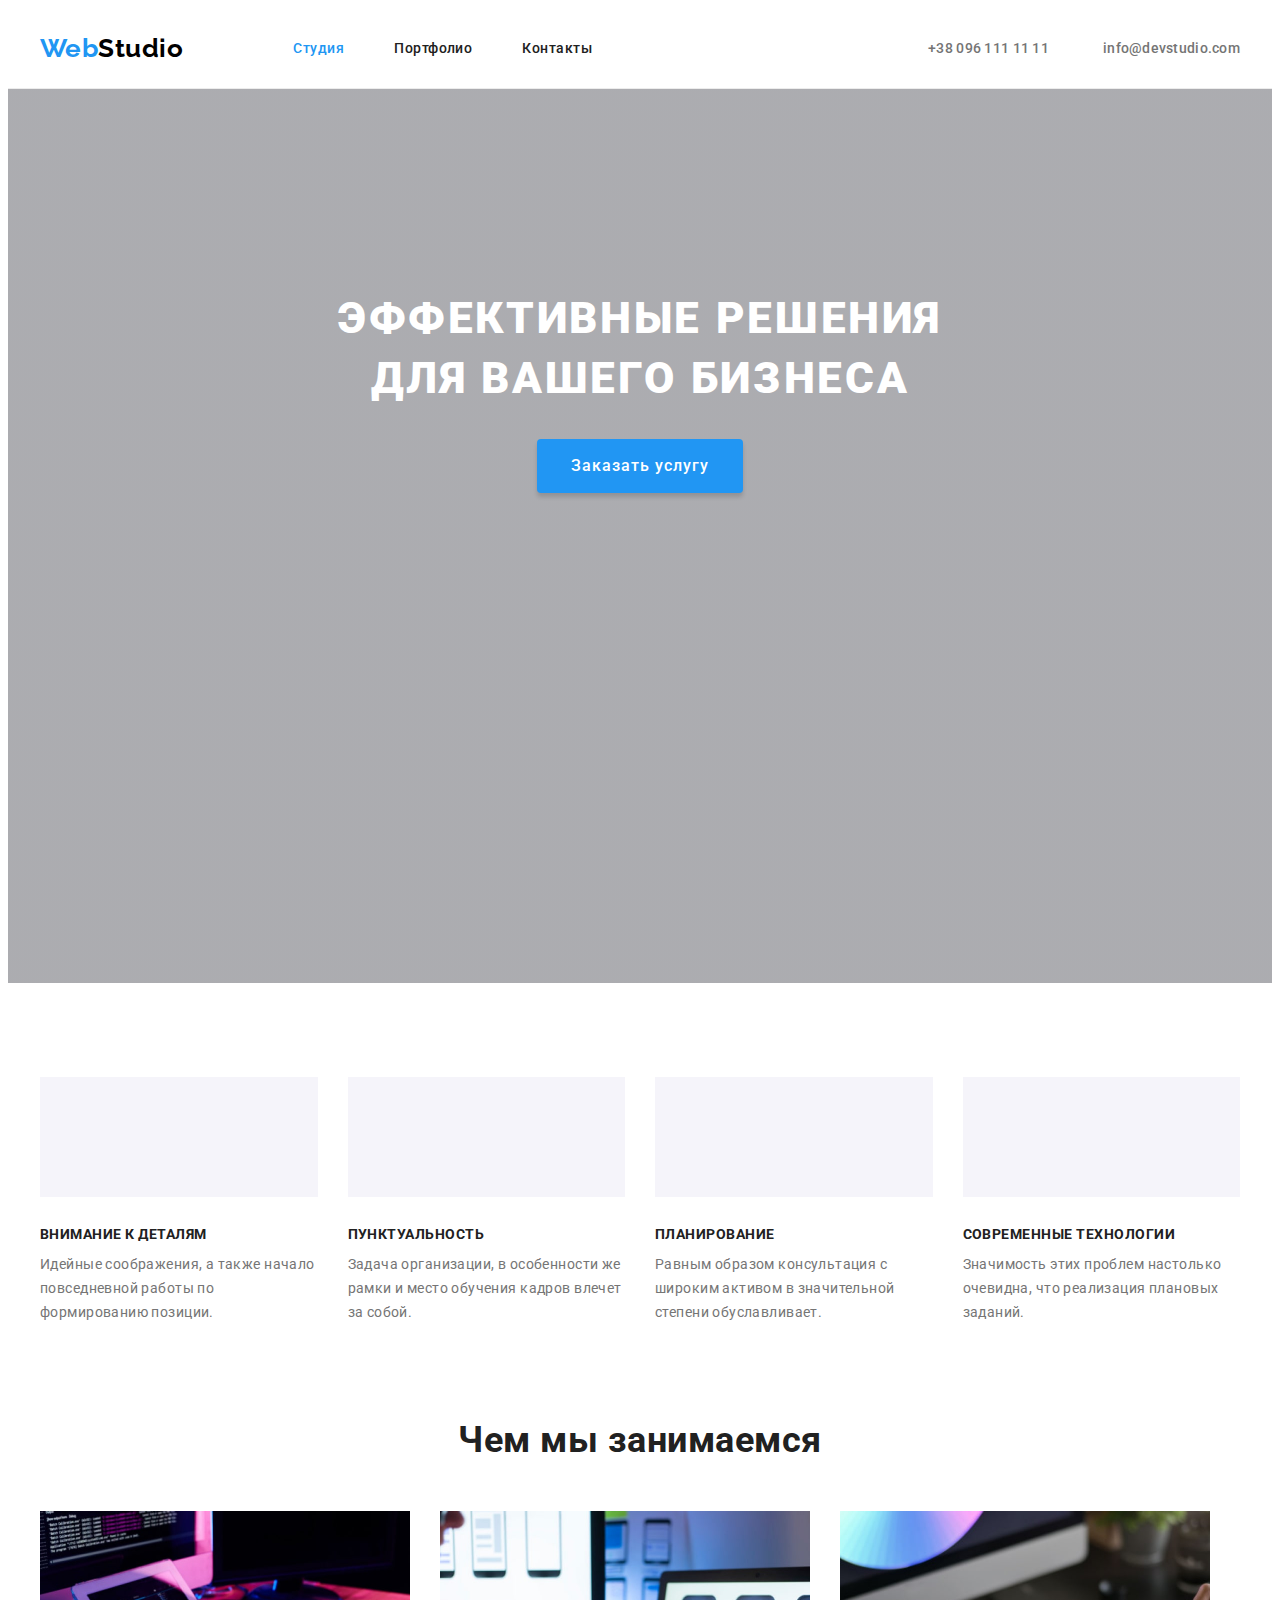
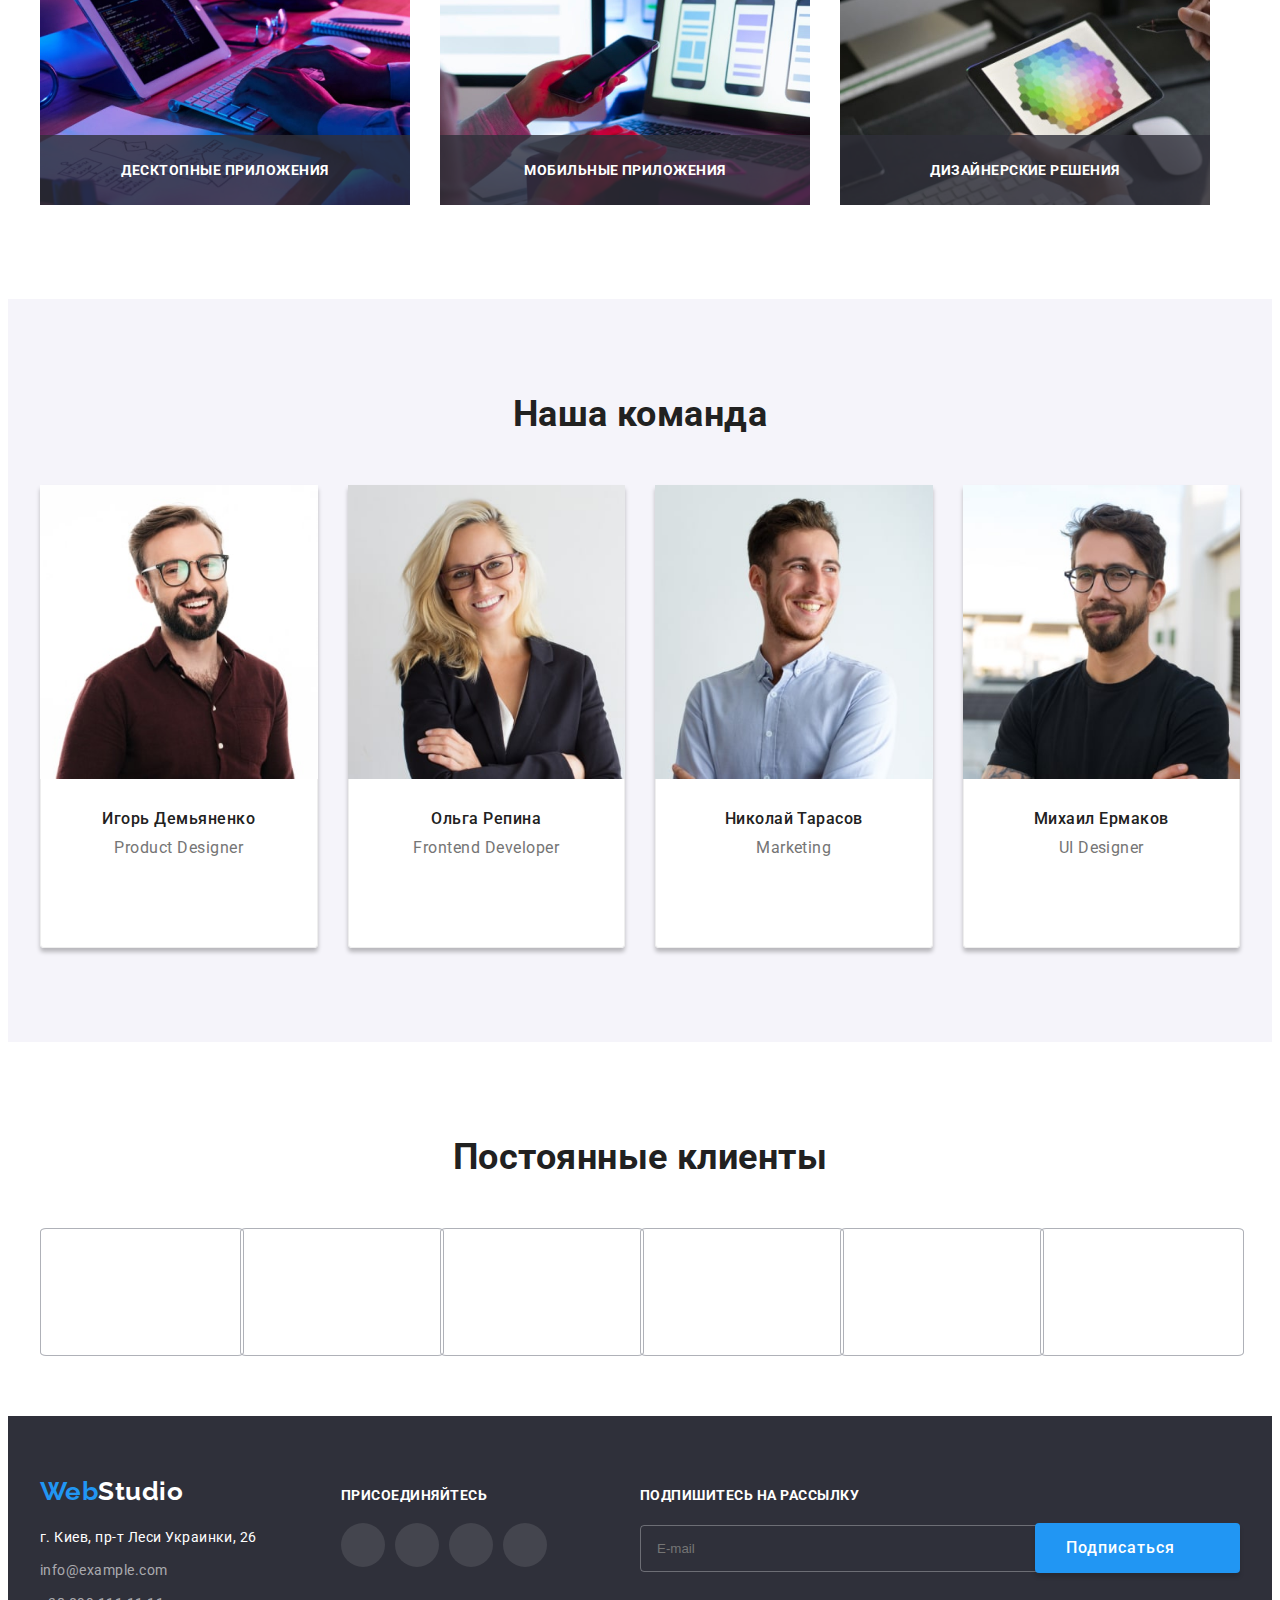
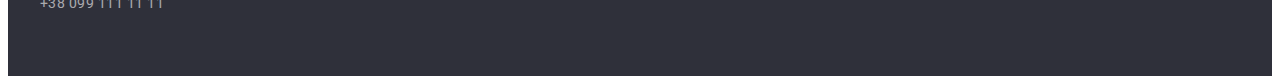
==== commit 561b50dd: "add styles" ====
--- a/index.html
+++ b/index.html
@@ -409,7 +409,7 @@
       </section>
       <!-- ---------клиенты -->
       <section class="clients section">
-        <div class="container">
+        <div class="container clients__container">
           <h2 class="clients__title">Постоянные клиенты</h2>
           <ul class="list clients__list">
             <li class="clients__item">
--- a/css/main.min.css
+++ b/css/main.min.css
@@ -1,2 +1,2 @@
-p,h1,h2,h3,h4,h5,h6{margin:0}ul{margin:0;padding:0}img{display:block;max-width:100%;height:auto}.list{list-style:none;padding:0;margin:0}.link{text-decoration:none;color:currentColor}:root{--first-title-color: #ffffff;--second-title-color: #212121;--accent: #2196f3;--body-color: #757575;--bg-color: #e5e5e5;--first-text-color: #ffffff}.visually-hidden{position:absolute;white-space:nowrap;width:1px;height:1px;overflow:hidden;border:0;padding:0;clip:rect(0 0 0 0);clip-path:inset(50%);margin:-1px}.container{min-width:320px;padding-left:15px;padding-right:15px;margin:0 auto}@media screen and (min-width: 480px){.container{width:480px}}@media screen and (min-width: 768px){.container{width:768px}}@media screen and (min-width: 1200px){.container{width:1200px}}body{color:var(--body-color);letter-spacing:0.03em;font-family:'Roboto', sans-serif}.section{padding-top:60px;padding-bottom:60px}@media screen and (min-width: 1200px){.section{padding-top:94px;padding-bottom:94px}}@media screen and (max-width: 767px){.filters{display:flex;flex-wrap:wrap;margin-bottom:40px}}@media screen and (min-width: 768px){.filters{display:flex;justify-content:center;margin-bottom:30px}}@media screen and (min-width: 1200px){.filters{margin-bottom:50px}}@media screen and (max-width: 767px){.filters__item{margin-right:8px}}@media screen and (min-width: 768px){.filters__item+.filters__item{margin-left:8px}}.filters__buttons{font-family:inherit;font-style:normal;font-weight:500;font-size:16px;line-height:1.62;text-align:center;letter-spacing:0.03em;color:var(--second-title-color);background-color:#f5f4fa;border-radius:4px;border-color:transparent;cursor:pointer;padding:6px 22px;transition:background-color 250ms cubic-bezier(0.4, 0, 0.2, 1),color 250ms cubic-bezier(0.4, 0, 0.2, 1),box-shadow 250ms cubic-bezier(0.4, 0, 0.2, 1)}.filters__buttons:hover,.filters__buttons:focus{color:var(--first-text-color);background-color:var(--accent);box-shadow:0px 2px 2px rgba(0,0,0,0.12),0px 1px 2px rgba(0,0,0,0.08),0px 3px 1px rgba(0,0,0,0.1)}.btn{font-family:inherit;font-style:normal;font-weight:500;font-size:16px;line-height:1.87;letter-spacing:0.06em;cursor:pointer;color:var(--first-title-color);background-color:#2196f3;box-shadow:0px 4px 4px rgba(0,0,0,0.15);border-radius:4px;border-color:transparent;transition:background-color 250ms cubic-bezier(0.4, 0, 0.2, 1)}.btn:hover,.btn:focus{color:var(--first-text-color);background-color:#188ce8}.logo{display:block;font-family:Raleway;font-style:normal;font-weight:700;font-size:24px;line-height:1.17;color:var(--accent);padding-top:16px;padding-bottom:16px}@media screen and (min-width: 1200px){.logo{margin-right:93px;font-size:26px}}.logo-footer{margin:0;padding:0}.logo__text{color:#000000}.logo__text--white{color:var(--first-text-color)}@media screen and (min-width: 768px){.grid{display:flex;flex-wrap:wrap;margin-right:-30px;margin-bottom:-30px}}@media screen and (min-width: 1200px){.grid{display:flex;flex-wrap:wrap;margin-right:-30px}}@media screen and (max-width: 767px){.grid__item:not(:last-child){margin-bottom:30px}}@media screen and (min-width: 768px) and (max-width: 1199px){.grid__item{flex-basis:calc(100% / 2 - 30px);margin-right:30px;margin-bottom:30px}}@media screen and (min-width: 1200px){.grid__item{flex-basis:calc(100% / 4 - 30px);margin-right:30px}}@media screen and (min-width: 1200px){.grid--margin{margin-bottom:94px}}.social{display:flex;justify-content:center}.social__item{width:44px;height:44px;margin-right:10px}.social__item:nth-child(4n){margin-right:0}.social__link{display:flex;justify-content:center;align-items:center;width:100%;height:100%;color:#afb1b8;border-radius:50%;transition:background-color 250ms cubic-bezier(0.4, 0, 0.2, 1),color 250ms cubic-bezier(0.4, 0, 0.2, 1)}.social__link:focus,.social__link:hover{color:#ffffff;background-color:var(--accent)}.social__link--white{color:#ffffff;background-color:rgba(255,255,255,0.1)}.social__svg{width:20px;height:20px;fill:currentColor}.backdrop{position:fixed;top:0;left:0;width:100%;height:100%;background-color:rgba(0,0,0,0.2);opacity:1;transition:opacity 250ms cubic-bezier(0.4, 0, 0.2, 1),visibility 250ms cubic-bezier(0.4, 0, 0.2, 1)}.backdrop.is-hidden{visibility:hidden;opacity:0;pointer-events:none}.modal{position:absolute;top:50%;left:50%;transform:translate(-50%, -50%);padding:40px;max-width:528px;max-height:581px;background-color:#ffffff;border-radius:4px;box-shadow:0 2px 1px rgba(0,0,0,0.2),0 1px 1px rgba(0,0,0,0.14),0 1px 3px rgba(0,0,0,0.12);transform:scale(1) translate(-50%, -50%) rotate(0);transition:transform 250ms cubic-bezier(0.4, 0, 0.2, 1)}.backdrop.is-hidden .modal{transform:scale(0.5) rotate(180deg) translate(200px, 200px)}@media screen and (min-width: 480px){.modal{width:450px;height:609px}}@media screen and (min-width: 1200px){.modal{width:528px;height:581px}}.modal__btn{display:flex;justify-content:center;align-items:center;position:absolute;top:10px;right:10px;padding:0;width:30px;height:30px;background-color:transparent;border:1px solid rgba(0,0,0,0.1);border-radius:50%;cursor:pointer;transition:fill 250ms cubic-bezier(0.4, 0, 0.2, 1)}.modal__btn:focus .modal-svg,.modal__btn:hover .modal-svg{fill:var(--accent)}.modal__title{font-weight:700;font-size:20px;line-height:1.15;text-align:center;color:var(--second-title-color);margin-bottom:12px}.modal-form__label{display:block;position:relative;margin-bottom:10px;font-size:12px;line-height:1.17;letter-spacing:0.01em;transition:fill 250ms cubic-bezier(0.4, 0, 0.2, 1),border-color 250ms cubic-bezier(0.4, 0, 0.2, 1)}.modal-form__label:focus-within .modal-form__icon{fill:var(--accent)}.modal-form__label:focus-within .modal-form__input{border-color:var(--accent)}.modal-form__label:focus-within .modal-form__textarea{border-color:var(--accent)}.modal-form__icon{position:absolute;left:11px;bottom:12px;width:18px;height:18px}.modal-form__input{width:100%;height:40px;padding:12px 42px;border:1px solid rgba(33,33,33,0.2);border-radius:4px;outline:none;margin-top:4px}.modal-form__textarea{width:100%;height:120px;margin-top:4px;padding:12px 16px;border:1px solid rgba(33,33,33,0.2);border-radius:4px;resize:none;outline:none}.modal-form__textarea::placeholder{color:rgba(117,117,117,0.5);font-size:12px;line-height:1.17;letter-spacing:0.01em}.label-checkbox-text{display:flex;align-items:center;margin-bottom:30px;font-size:12px;line-height:1.71;cursor:pointer}@media screen and (min-width: 1200px){.label-checkbox-text{margin:20px 11px 30px;font-size:14px}}.modal-span{display:flex;justify-content:center;align-items:center;width:16px;height:15px;border:2px solid #212121;margin-right:5px;border-radius:4px;fill:transparent}.checkbox:checked+.label-checkbox-text .modal-span{border:none;fill:#ffffff;background-color:var(--accent)}.label-checkbox-link{text-decoration-skip-ink:none;color:var(--accent)}.form__btn{display:block;margin:0 auto;padding:10px 55px;letter-spacing:0.06em;background-color:#2196f3}@media screen and (max-width: 767px){.nav{display:none}}@media screen and (min-width: 1200px){.nav{margin-right:295px}}@media screen and (min-width: 768px){.nav__list{display:flex}}@media screen and (min-width: 768px){.nav__item:not(:last-child){margin-right:50px}}.nav__link{transition:color 250ms cubic-bezier(0.4, 0, 0.2, 1)}.nav__link:hover,.nav__link:focus{color:var(--accent)}@media screen and (min-width: 768px){.nav__link{display:block;font-weight:500;font-size:14px;line-height:calc(16 / 14);color:#212121;padding-top:32px;padding-bottom:32px}}.nav__link--current{color:var(--accent)}.header{position:relative;background-color:var(--first-title-color);border-bottom:1px solid #ececec}@media screen and (min-width: 320px){.header__box{display:flex;align-items:center;justify-content:space-between}}.mob-menu-button,.header-button{display:inline-flex;padding:0;border:0;background-color:transparent}@media screen and (min-width: 768px){.mob-menu-button,.header-button{display:none}}.mob-menu-button__icon,.header-button__icon{width:40px;height:40px}.mob-menu{min-width:320px;position:fixed;background-color:#ffffff;top:0;left:0;width:100vw;height:100vh;z-index:5;padding:48px 0;padding-left:40px}.mob-menu.is-hidden{visibility:hidden;opacity:0;pointer-events:none}.mob-menu .container{display:flex;flex-direction:column;justify-content:space-between;height:100%}@media screen and (min-width: 768px){.mob-menu{display:none}}.mob-menu-box{display:flex;flex-direction:column;justify-content:space-between}.mob-menu-box{height:100%}.mob-menu-button{position:absolute;top:21px;right:33px}.mob-menu__item{font-weight:500;font-size:40px;line-height:1.18;letter-spacing:0.02em;color:#212121}.mob-menu__item:not(:last-child){margin-bottom:32px}.mob-menu__link--current{color:var(--accent)}.mob-contacts{margin-bottom:64px}.mob-contacts__item{font-weight:500;font-size:24px;line-height:1.17}.mob-contacts__item:not(:last-child){margin-bottom:32px}.mob-contacts__item--blue{color:var(--accent);line-height:1.17;font-size:32px}.social-networks{display:flex;color:var(--accent);font-weight:500;font-size:18px;line-height:1.22;letter-spacing:0.02}.social-networks__item{position:relative}.social-networks__item:not(:last-child){margin-right:20px}.social-networks__item:last-child .social-networks__text::after{background-color:transparent}.social-networks__text::after{display:inline-block;position:absolute;right:-10px;content:'';width:1px;height:22px;background-color:rgba(33,33,33,0.2)}@media screen and (max-width: 767px){.contacts{display:none}}@media screen and (min-width: 768px) and (max-width: 1199px){.contacts{display:flex;flex-direction:column-reverse;justify-content:center}}@media screen and (min-width: 1200px){.contacts{display:flex}}@media screen and (min-width: 768px) and (max-width: 1199px){.contacts__item:not(:first-child){margin-bottom:10px}}@media screen and (min-width: 1200px){.contacts__item:not(:first-child){margin-left:30px}}.contacts__our-contacts{display:flex;align-items:center;font-weight:500;line-height:1.14;letter-spacing:0.02em;color:var(--body-color)}.contacts__our-contacts:focus,.contacts__our-contacts:hover{color:var(--accent)}@media screen and (min-width: 768px){.contacts__our-contacts{font-size:12px;line-height:calc(14.06 / 12)}}@media screen and (min-width: 1200px){.contacts__our-contacts{padding-top:32px;padding-bottom:32px;line-height:1.17;font-size:14px}}.contacts__icon-smartphone,.contacts__icon-envelope{width:16px;height:16px;margin-right:8px;fill:currentColor}@media screen and (max-width: 767px){.contacts__icon-smartphone,.contacts__icon-envelope{display:none}}.hero__title{margin:0 auto;margin-bottom:30px;width:360px;font-weight:900;font-size:26px;line-height:1.61;letter-spacing:0.06em;text-transform:uppercase;color:var(--first-title-color)}@media screen and (min-width: 1200px){.hero__title{width:696px;font-size:44px;line-height:1.36}}.hero__btn{padding:10px 32px}.overlay{text-align:center;margin-left:auto;margin-right:auto}@media screen and (min-width: 320px) and (max-width: 480px){.overlay{max-height:400px;background-image:linear-gradient(to right, rgba(47,48,58,0.4), rgba(47,48,58,0.4)),url(../images/desktop/fon-img-480-min.jpg);background-position:center;background-size:cover}}@media screen and (min-width: 320px) and (max-width: 480px) and (min-device-pixel-ratio: 2), screen and (min-width: 320px) and (max-width: 480px) and (-webkit-min-device-pixel-ratio: 2), screen and (min-width: 320px) and (max-width: 480px) and (min-resolution: 192dpi), screen and (min-width: 320px) and (max-width: 480px) and (min-resolution: 2dppx){.overlay{background-image:linear-gradient(to right, rgba(47,48,58,0.4), rgba(47,48,58,0.4)),url(../images/desktop/fon-img-960-min.jpg)}}@media screen and (min-width: 480px){.overlay{padding-top:118px}}@media screen and (min-width: 480px) and (max-width: 1199px){.overlay{height:400px;background-image:linear-gradient(to right, rgba(47,48,58,0.4), rgba(47,48,58,0.4)),url(../images/desktop/fon-img-768-min.jpg);background-size:768px 400px}}@media screen and (min-width: 480px) and (max-width: 1199px) and (min-device-pixel-ratio: 2), screen and (min-width: 480px) and (max-width: 1199px) and (-webkit-min-device-pixel-ratio: 2), screen and (min-width: 480px) and (max-width: 1199px) and (min-resolution: 192dpi), screen and (min-width: 480px) and (max-width: 1199px) and (min-resolution: 2dppx){.overlay{background-image:linear-gradient(to right, rgba(47,48,58,0.4), rgba(47,48,58,0.4)),url(../images/desktop/fon-img-1536-min.jpg)}}@media screen and (min-width: 1200px){.overlay{padding-top:200px;max-width:1600px;min-height:600px;background-image:linear-gradient(to right, rgba(47,48,58,0.4), rgba(47,48,58,0.4)),url(../images/desktop/fon.jpg);background-size:cover;background-repeat:no-repeat;background-position:center}.overlay{background-image:linear-gradient(to right, rgba(47,48,58,0.4), rgba(47,48,58,0.4)),url(../images/desktop/Img-3200-min.jpg)}}.about{width:100%;display:flex;justify-content:center;align-items:center;height:120px;background-color:#f5f4fa;margin-bottom:30px}.about__svg{width:70px;height:70px}.about__after-title{margin-bottom:10px;font-weight:700;font-size:14px;line-height:1.14;text-align:center;text-transform:uppercase;color:var(--second-title-color)}@media screen and (min-width: 768px){.about__after-title{text-align:start}}.about__text{font-size:14px;line-height:1.71;letter-spacing:0.03em}.work{display:none}@media screen and (min-width: 1200px){.work{display:block}}.work__title{margin-bottom:50px;font-weight:700;font-size:36px;line-height:1.17;text-align:center;color:var(--second-title-color)}.work-list{display:flex}.work-list__item{width:370px;margin-right:30px}.work-list__item:nth-child(3n){margin-right:0}.work-list__work-box{position:relative}.work-list__text{display:inline-flex;justify-content:center;align-items:center;position:absolute;bottom:0;width:370px;height:70px;z-index:1;font-weight:700;font-size:14px;color:#ffffff;background-color:rgba(47,48,58,0.8)}.team{background-color:#f5f4fa}.team-list__team-box{background-color:#ffffff;border:1px solid #eeeeee;padding-top:30px;padding-bottom:30px;border-bottom-right-radius:4px;border-bottom-left-radius:4px;border-top:0}.team__title{margin-bottom:50px;font-weight:700;font-size:36px;line-height:1.17;text-align:center;color:var(--second-title-color)}@media screen and (max-width: 1199px){.team__title{font-size:28px;margin-bottom:30px}}@media screen and (min-width: 768px) and (max-width: 1199px){.team-list{display:flex;flex-wrap:wrap;margin-bottom:-30px;margin-right:-30px}}@media screen and (min-width: 1200px){.team-list{display:flex;flex-wrap:wrap;margin-right:-30px}}.team-list__item{border-bottom-right-radius:4px;border-bottom-left-radius:4px;box-shadow:0px 4px 4px rgba(0,0,0,0.25)}@media screen and (max-width: 767px){.team-list__item:not(:last-child){margin-bottom:30px}}@media screen and (min-width: 768px) and (max-width: 1199px){.team-list__item{flex-basis:calc(100% / 2 - 30px);margin-right:30px;margin-bottom:30px}}@media screen and (min-width: 1200px){.team-list__item{flex-basis:calc(100% / 4 - 30px);margin-right:30px}}.team-list__icon{width:100%}.team-list__after-title{margin-bottom:10px;font-weight:500;font-size:16px;line-height:1.19;text-align:center;color:var(--second-title-color)}.team-list__team-text{font-size:16px;line-height:1.19;text-align:center;margin-bottom:16px}.clients__title{margin-bottom:50px;font-weight:700;font-size:36px;line-height:1.17;text-align:center;color:var(--second-title-color)}@media screen and (max-width: 1199px){.clients__title{font-size:28px;margin-bottom:30px}}.clients__list{display:flex;flex-wrap:wrap;gap:30px}@media screen and (min-width: 1200px){.clients__list{display:flex;gap:30px}}@media screen and (min-width: 480px){.clients__item{width:210px}}@media screen and (min-width: 768px){.clients__item{width:226px}}@media screen and (min-width: 1200px){.clients__item{width:170px}}.clients__link{display:flex;justify-content:center;align-items:center;padding:16px;width:100%;height:100%;color:#afb1b8;border:1px solid #afb1b8;border-radius:3%;transition:color 250ms cubic-bezier(0.4, 0, 0.2, 1)}.clients__link:hover,.clients__link:focus{color:var(--accent);border:1px solid #2196f3;border-radius:3%}.clients__svg{width:106px;height:60px;fill:currentColor}.footer{padding-top:60px;padding-bottom:60px;background-color:#2f303a}@media screen and (max-width: 767px){.footer-container{text-align:center}}@media screen and (min-width: 768px) and (max-width: 1199px){.footer-container{display:flex;flex-wrap:wrap;align-items:baseline;justify-content:space-around}}@media screen and (min-width: 1200px){.footer-container{display:flex;align-items:baseline;justify-content:space-between}}@media screen and (min-width: 768px){.wrapper-address{text-align:center}}@media screen and (min-width: 1200px){.wrapper-address{width:231px;margin-right:70px}}@media screen and (max-width: 1199px){.address{margin-top:20px;margin-bottom:60px}}.address__item{display:block}.address__item:not(:last-child){margin-bottom:9px}.address__link{display:block;font-family:Roboto;font-style:normal;font-weight:400;font-size:14px;line-height:1.71;color:rgba(255,255,255,0.6);transition:color 250ms cubic-bezier(0.4, 0, 0.2, 1)}.address__link:hover,.address__link:focus{color:var(--accent)}a[href="https://www.google.com.ua/maps/place/бул.+Леси+Украинки,+26"]{color:var(--first-text-color)}@media screen and (max-width: 767px){.footer-box{margin-bottom:60px;text-align:center}}@media screen and (min-width: 768px){.footer-box{text-align:center}}.footer-form__title,.footer-box__text{margin-bottom:20px;color:#ffffff;font-weight:700;font-size:14px;line-height:1.17}@media screen and (max-width: 767px){.footer-form-box{width:100%;text-align:center}}@media screen and (min-width: 768px){.footer-form-box{text-align:center}}@media screen and (min-width: 1200px){.footer-form-box{width:570px;margin-left:93px}}@media screen and (min-width: 768px){.footer-form__title{display:block}}.footer-form__input{padding:15px 16px;border:1px solid rgba(255,255,255,0.3);color:rgba(255,255,255,0.6);background-color:inherit;border-radius:4px;margin-bottom:20px;margin-top:20px}@media screen and (max-width: 767px){.footer-form__input{width:100%}}@media screen and (min-width: 768px) and (max-width: 1199px){.footer-form__input{width:450px;margin-left:auto;margin-right:auto}}@media screen and (min-width: 1200px){.footer-form__input{width:358px}}@media screen and (min-width: 1200px){.label-box{display:flex;align-items:center;justify-content:space-between}}.footer-form__btn{display:flex;align-items:center;padding:10px 29px;margin:0 auto}@media screen and (min-width: 1200px){.footer-form__btn{margin:0 0;height:50px}}.footer-form__text{margin-right:10px}.footer-form__icon{width:24px;height:24px;fill:#ffffff}@media screen and (min-width: 768px){.wrapper{display:flex;flex-wrap:wrap;margin-right:-30px;margin-bottom:-30px}}.wrapper__item{transition:box-shadow 250ms cubic-bezier(0.4, 0, 0.2, 1)}@media screen and (max-width: 1199px){.wrapper__item:not(:last-child){margin-bottom:30px}}@media screen and (min-width: 1200px){.wrapper__item{margin-bottom:30px}}@media screen and (min-width: 768px){.wrapper__item{flex-basis:calc(100% / 2 - 30px);margin-right:30px}}@media screen and (min-width: 1200px){.wrapper__item{flex-basis:calc(100% / 3 - 30px)}}.wrapper__item:focus,.wrapper__item:hover{box-shadow:1px 4px 6px rgba(0,0,0,0.16)}.gallery{position:relative;width:100%;overflow:hidden}.gallery__text{display:block;position:absolute;top:0;left:0;padding:63px 24px;height:100%;line-height:1.6;font-size:18px;background-color:rgba(33,150,243,0.9);color:#ffffff;transform:translateY(100%);transition:transform 250ms cubic-bezier(0.4, 0, 0.2, 1)}.wrapper__link:focus .gallery__text,.wrapper__link:hover .gallery__text{transform:translateY(0)}.gallery__text .gallery__icon{width:100%}.gallery__after-title{margin-bottom:4px;font-weight:700;font-size:18px;line-height:2;letter-spacing:0.06em;color:var(--second-title-color)}.gallery__indent{font-size:16px;line-height:1.87;letter-spacing:0.03em;color:#757575}.gallery__box{background-color:#ffffff;border:1px solid #eeeeee;padding:20px 24px}@media screen and (min-width: 768px) and (max-width: 1199px){.gallery__box--height{height:148px}}
+p,h1,h2,h3,h4,h5,h6{margin:0}ul{margin:0;padding:0}img{display:block;max-width:100%;height:auto}.list{list-style:none;padding:0;margin:0}.link{text-decoration:none;color:currentColor}:root{--first-title-color: #ffffff;--second-title-color: #212121;--accent: #2196f3;--body-color: #757575;--bg-color: #e5e5e5;--first-text-color: #ffffff}.visually-hidden{position:absolute;white-space:nowrap;width:1px;height:1px;overflow:hidden;border:0;padding:0;clip:rect(0 0 0 0);clip-path:inset(50%);margin:-1px}.container{min-width:320px;padding-left:15px;padding-right:15px;margin:0 auto}@media screen and (min-width: 480px){.container{width:480px}}@media screen and (min-width: 768px){.container{width:768px}}@media screen and (min-width: 1200px){.container{width:1200px}}body{color:var(--body-color);letter-spacing:0.03em;font-family:'Roboto', sans-serif}.section{padding-top:60px;padding-bottom:60px}@media screen and (min-width: 1200px){.section{padding-top:94px;padding-bottom:94px}}@media screen and (max-width: 767px){.filters{display:flex;flex-wrap:wrap;row-gap:15px;margin-bottom:40px}}@media screen and (min-width: 768px){.filters{display:flex;justify-content:center;margin-bottom:30px}}@media screen and (min-width: 1200px){.filters{margin-bottom:50px}}@media screen and (max-width: 767px){.filters__item{margin-right:8px}}@media screen and (min-width: 768px){.filters__item+.filters__item{margin-left:8px}}.filters__buttons{font-family:inherit;font-style:normal;font-weight:500;font-size:16px;line-height:1.62;text-align:center;letter-spacing:0.03em;color:var(--second-title-color);background-color:#f5f4fa;border-radius:4px;border-color:transparent;cursor:pointer;padding:6px 22px;transition:background-color 250ms cubic-bezier(0.4, 0, 0.2, 1),color 250ms cubic-bezier(0.4, 0, 0.2, 1),box-shadow 250ms cubic-bezier(0.4, 0, 0.2, 1)}.filters__buttons:hover,.filters__buttons:focus{color:var(--first-text-color);background-color:var(--accent);box-shadow:0px 2px 2px rgba(0,0,0,0.12),0px 1px 2px rgba(0,0,0,0.08),0px 3px 1px rgba(0,0,0,0.1)}.btn{font-family:inherit;font-style:normal;font-weight:500;font-size:16px;line-height:1.87;letter-spacing:0.06em;cursor:pointer;color:var(--first-title-color);background-color:#2196f3;box-shadow:0px 4px 4px rgba(0,0,0,0.15);border-radius:4px;border-color:transparent;transition:background-color 250ms cubic-bezier(0.4, 0, 0.2, 1)}.btn:hover,.btn:focus{color:var(--first-text-color);background-color:#188ce8}.logo{display:block;font-family:Raleway;font-style:normal;font-weight:700;font-size:24px;line-height:1.17;color:var(--accent);padding-top:16px;padding-bottom:16px}@media screen and (min-width: 1200px){.logo{margin-right:93px;font-size:26px}}.logo-footer{margin:0;padding:0}@media screen and (min-width: 1200px){.logo-footer{margin-bottom:20px}}.logo__text{color:#000000}.logo__text--white{color:var(--first-text-color)}@media screen and (min-width: 768px){.grid{display:flex;flex-wrap:wrap;margin-right:-30px;margin-bottom:-30px}}@media screen and (min-width: 1200px){.grid{display:flex;flex-wrap:wrap;margin-right:-30px}}@media screen and (max-width: 767px){.grid__item:not(:last-child){margin-bottom:30px}}@media screen and (min-width: 768px) and (max-width: 1199px){.grid__item{flex-basis:calc(100% / 2 - 30px);margin-right:30px;margin-bottom:30px}}@media screen and (min-width: 1200px){.grid__item{flex-basis:calc(100% / 4 - 30px);margin-right:30px}}@media screen and (min-width: 1200px){.grid--margin{margin-bottom:94px}}.social{display:flex;justify-content:center}.social__item{width:44px;height:44px;margin-right:10px}.social__item:nth-child(4n){margin-right:0}.social__link{display:flex;justify-content:center;align-items:center;width:100%;height:100%;color:#afb1b8;border-radius:50%;transition:background-color 250ms cubic-bezier(0.4, 0, 0.2, 1),color 250ms cubic-bezier(0.4, 0, 0.2, 1)}.social__link:focus,.social__link:hover{color:#ffffff;background-color:var(--accent)}.social__link--white{color:#ffffff;background-color:rgba(255,255,255,0.1)}.social__svg{width:20px;height:20px;fill:currentColor}.backdrop{position:fixed;top:0;left:0;width:100%;height:100%;background-color:rgba(0,0,0,0.2);opacity:1;transition:opacity 250ms cubic-bezier(0.4, 0, 0.2, 1),visibility 250ms cubic-bezier(0.4, 0, 0.2, 1)}.backdrop.is-hidden{visibility:hidden;opacity:0;pointer-events:none}.modal{position:absolute;top:50%;left:50%;transform:translate(-50%, -50%);padding:40px;max-width:528px;max-height:581px;background-color:#ffffff;border-radius:4px;box-shadow:0 2px 1px rgba(0,0,0,0.2),0 1px 1px rgba(0,0,0,0.14),0 1px 3px rgba(0,0,0,0.12);transform:scale(1) translate(-50%, -50%) rotate(0);transition:transform 250ms cubic-bezier(0.4, 0, 0.2, 1)}.backdrop.is-hidden .modal{transform:scale(0.5) rotate(180deg) translate(200px, 200px)}@media screen and (min-width: 480px){.modal{width:450px;height:609px}}@media screen and (min-width: 1200px){.modal{width:528px;height:581px}}.modal__btn{display:flex;justify-content:center;align-items:center;position:absolute;top:10px;right:10px;padding:0;width:30px;height:30px;background-color:transparent;border:1px solid rgba(0,0,0,0.1);border-radius:50%;cursor:pointer;transition:fill 250ms cubic-bezier(0.4, 0, 0.2, 1)}.modal__btn:focus .modal-svg,.modal__btn:hover .modal-svg{fill:var(--accent)}.modal__title{font-weight:700;font-size:20px;line-height:1.15;text-align:center;color:var(--second-title-color);margin-bottom:12px}.modal-form__label{display:block;position:relative;margin-bottom:10px;font-size:12px;line-height:1.17;letter-spacing:0.01em;transition:fill 250ms cubic-bezier(0.4, 0, 0.2, 1),border-color 250ms cubic-bezier(0.4, 0, 0.2, 1)}.modal-form__label:focus-within .modal-form__icon{fill:var(--accent)}.modal-form__label:focus-within .modal-form__input{border-color:var(--accent)}.modal-form__label:focus-within .modal-form__textarea{border-color:var(--accent)}.modal-form__icon{position:absolute;left:11px;bottom:12px;width:18px;height:18px}.modal-form__input{width:100%;height:40px;padding:12px 42px;border:1px solid rgba(33,33,33,0.2);border-radius:4px;outline:none;margin-top:4px}.modal-form__textarea{width:100%;height:120px;margin-top:4px;padding:12px 16px;border:1px solid rgba(33,33,33,0.2);border-radius:4px;resize:none;outline:none}.modal-form__textarea::placeholder{color:rgba(117,117,117,0.5);font-size:12px;line-height:1.17;letter-spacing:0.01em}.label-checkbox-text{display:flex;align-items:center;margin-bottom:30px;font-size:12px;line-height:1.71;cursor:pointer}@media screen and (min-width: 1200px){.label-checkbox-text{margin:20px 11px 30px;font-size:14px}}.modal-span{display:flex;justify-content:center;align-items:center;width:16px;height:15px;border:2px solid #212121;margin-right:5px;border-radius:4px;fill:transparent}.checkbox:checked+.label-checkbox-text .modal-span{border:none;fill:#ffffff;background-color:var(--accent)}.label-checkbox-link{text-decoration-skip-ink:none;color:var(--accent)}.form__btn{display:block;margin:0 auto;padding:10px 55px;letter-spacing:0.06em;background-color:#2196f3}@media screen and (max-width: 767px){.nav{display:none}}@media screen and (min-width: 1200px){.nav{margin-right:295px}}@media screen and (min-width: 768px){.nav__list{display:flex}}@media screen and (min-width: 768px){.nav__item:not(:last-child){margin-right:50px}}.nav__link{transition:color 250ms cubic-bezier(0.4, 0, 0.2, 1)}.nav__link:hover,.nav__link:focus{color:var(--accent)}@media screen and (min-width: 768px){.nav__link{display:block;font-weight:500;font-size:14px;line-height:calc(16 / 14);color:#212121;padding-top:32px;padding-bottom:32px}}.nav__link--current{color:var(--accent)}.header{position:relative;background-color:var(--first-title-color);border-bottom:1px solid #ececec}@media screen and (min-width: 320px){.header__box{display:flex;align-items:center;justify-content:space-between}}.mob-menu-button,.header-button{display:inline-flex;padding:0;border:0;background-color:transparent}@media screen and (min-width: 768px){.mob-menu-button,.header-button{display:none}}.mob-menu-button__icon,.header-button__icon{width:40px;height:40px}.mob-menu{min-width:320px;position:fixed;background-color:#ffffff;top:0;left:0;width:100vw;height:100vh;z-index:5;padding:48px 0;padding-left:40px}.mob-menu.is-hidden{visibility:hidden;opacity:0;pointer-events:none}.mob-menu .container{display:flex;flex-direction:column;justify-content:space-between;height:100%}@media screen and (min-width: 768px){.mob-menu{display:none}}.mob-menu-box{display:flex;flex-direction:column;justify-content:space-between}.mob-menu-box{height:100%}.mob-menu-button{position:absolute;top:21px;right:33px}.mob-menu__item{font-weight:500;font-size:40px;line-height:1.18;letter-spacing:0.02em;color:#212121}.mob-menu__item:not(:last-child){margin-bottom:32px}.mob-menu__link--current{color:var(--accent)}.mob-contacts{margin-bottom:64px}.mob-contacts__item{font-weight:500;font-size:24px;line-height:1.17}.mob-contacts__item:not(:last-child){margin-bottom:32px}.mob-contacts__item--blue{color:var(--accent);line-height:1.17;font-size:32px}.social-networks{display:flex;color:var(--accent);font-weight:500;font-size:18px;line-height:1.22;letter-spacing:0.02}.social-networks__item{position:relative}.social-networks__item:not(:last-child){margin-right:20px}.social-networks__item:last-child .social-networks__text::after{background-color:transparent}.social-networks__text::after{display:inline-block;position:absolute;right:-10px;content:'';width:1px;height:22px;background-color:rgba(33,33,33,0.2)}@media screen and (max-width: 767px){.contacts{display:none}}@media screen and (min-width: 768px) and (max-width: 1199px){.contacts{display:flex;flex-direction:column-reverse;justify-content:center}}@media screen and (min-width: 1200px){.contacts{display:flex}}@media screen and (min-width: 768px) and (max-width: 1199px){.contacts__item:not(:first-child){margin-bottom:10px}}@media screen and (min-width: 1200px){.contacts__item:not(:first-child){margin-left:30px}}.contacts__our-contacts{display:flex;align-items:center;font-weight:500;line-height:1.14;letter-spacing:0.02em;color:var(--body-color)}.contacts__our-contacts:focus,.contacts__our-contacts:hover{color:var(--accent)}@media screen and (min-width: 768px){.contacts__our-contacts{font-size:12px;line-height:calc(14.06 / 12)}}@media screen and (min-width: 1200px){.contacts__our-contacts{padding-top:32px;padding-bottom:32px;line-height:1.17;font-size:14px}}.contacts__icon-smartphone,.contacts__icon-envelope{width:16px;height:16px;margin-right:8px;fill:currentColor}@media screen and (max-width: 767px){.contacts__icon-smartphone,.contacts__icon-envelope{display:none}}.hero__title{margin:0 auto;margin-bottom:30px;width:360px;font-weight:900;font-size:26px;line-height:1.61;letter-spacing:0.06em;text-transform:uppercase;color:var(--first-title-color)}@media screen and (min-width: 1200px){.hero__title{width:696px;font-size:44px;line-height:1.36}}.hero__btn{padding:10px 32px}.overlay{text-align:center;margin-left:auto;margin-right:auto}@media screen and (min-width: 320px) and (max-width: 480px){.overlay{max-height:400px;background-image:linear-gradient(to right, rgba(47,48,58,0.4), rgba(47,48,58,0.4)),url(../images/desktop/fon-img-480-min.jpg);background-position:center;background-size:cover}}@media screen and (min-width: 320px) and (max-width: 480px) and (min-device-pixel-ratio: 2), screen and (min-width: 320px) and (max-width: 480px) and (-webkit-min-device-pixel-ratio: 2), screen and (min-width: 320px) and (max-width: 480px) and (min-resolution: 192dpi), screen and (min-width: 320px) and (max-width: 480px) and (min-resolution: 2dppx){.overlay{background-image:linear-gradient(to right, rgba(47,48,58,0.4), rgba(47,48,58,0.4)),url(../images/desktop/fon-img-960-min.jpg)}}@media screen and (min-width: 480px){.overlay{padding-top:118px}}@media screen and (min-width: 480px) and (max-width: 1199px){.overlay{height:400px;background-image:linear-gradient(to right, rgba(47,48,58,0.4), rgba(47,48,58,0.4)),url(../images/desktop/fon-img-768-min.jpg);background-size:768px 400px}}@media screen and (min-width: 480px) and (max-width: 1199px) and (min-device-pixel-ratio: 2), screen and (min-width: 480px) and (max-width: 1199px) and (-webkit-min-device-pixel-ratio: 2), screen and (min-width: 480px) and (max-width: 1199px) and (min-resolution: 192dpi), screen and (min-width: 480px) and (max-width: 1199px) and (min-resolution: 2dppx){.overlay{background-image:linear-gradient(to right, rgba(47,48,58,0.4), rgba(47,48,58,0.4)),url(../images/desktop/fon-img-1536-min.jpg)}}@media screen and (min-width: 1200px){.overlay{padding-top:200px;max-width:1600px;min-height:600px;background-image:linear-gradient(to right, rgba(47,48,58,0.4), rgba(47,48,58,0.4)),url(../images/desktop/fon.jpg);background-size:cover;background-repeat:no-repeat;background-position:center}.overlay{background-image:linear-gradient(to right, rgba(47,48,58,0.4), rgba(47,48,58,0.4)),url(../images/desktop/Img-3200-min.jpg)}}.about{width:100%;display:flex;justify-content:center;align-items:center;height:120px;background-color:#f5f4fa;margin-bottom:30px}.about__svg{width:70px;height:70px}.about__after-title{margin-bottom:10px;font-weight:700;font-size:14px;line-height:1.14;text-align:center;text-transform:uppercase;color:var(--second-title-color)}@media screen and (min-width: 768px){.about__after-title{text-align:start}}.about__text{font-size:14px;line-height:1.71;letter-spacing:0.03em}.work{display:none}@media screen and (min-width: 1200px){.work{display:block}}.work__title{margin-bottom:50px;font-weight:700;font-size:36px;line-height:1.17;text-align:center;color:var(--second-title-color)}.work-list{display:flex}.work-list__item{width:370px;margin-right:30px}.work-list__item:nth-child(3n){margin-right:0}.work-list__work-box{position:relative}.work-list__text{display:inline-flex;justify-content:center;align-items:center;position:absolute;bottom:0;width:370px;height:70px;z-index:1;font-weight:700;font-size:14px;color:#ffffff;background-color:rgba(47,48,58,0.8)}.team{background-color:#f5f4fa}.team-list__team-box{background-color:#ffffff;border:1px solid #eeeeee;padding-top:30px;padding-bottom:30px;border-bottom-right-radius:4px;border-bottom-left-radius:4px;border-top:0}.team__title{margin-bottom:50px;font-weight:700;font-size:36px;line-height:1.17;text-align:center;color:var(--second-title-color)}@media screen and (max-width: 1199px){.team__title{font-size:28px;margin-bottom:30px}}@media screen and (min-width: 768px) and (max-width: 1199px){.team-list{display:flex;flex-wrap:wrap;margin-bottom:-30px;margin-right:-30px}}@media screen and (min-width: 1200px){.team-list{display:flex;flex-wrap:wrap;margin-right:-30px}}.team-list__item{border-bottom-right-radius:4px;border-bottom-left-radius:4px;box-shadow:0px 4px 4px rgba(0,0,0,0.25)}@media screen and (max-width: 767px){.team-list__item:not(:last-child){margin-bottom:30px}}@media screen and (min-width: 768px) and (max-width: 1199px){.team-list__item{flex-basis:calc(100% / 2 - 30px);margin-right:30px;margin-bottom:30px}}@media screen and (min-width: 1200px){.team-list__item{flex-basis:calc(100% / 4 - 30px);margin-right:30px}}.team-list__icon{width:100%}.team-list__after-title{margin-bottom:10px;font-weight:500;font-size:16px;line-height:1.19;text-align:center;color:var(--second-title-color)}.team-list__team-text{font-size:16px;line-height:1.19;text-align:center;margin-bottom:16px}.clients__title{margin-bottom:50px;font-weight:700;font-size:36px;line-height:1.17;text-align:center;color:var(--second-title-color)}@media screen and (max-width: 1199px){.clients__title{font-size:28px;margin-bottom:30px}}.clients__list{display:flex;flex-wrap:wrap;gap:30px}@media screen and (min-width: 1200px){.clients__list{display:flex;gap:30px}}@media screen and (min-width: 480px){.clients__item{width:210px}}@media screen and (min-width: 768px){.clients__item{width:226px}}@media screen and (min-width: 1200px){.clients__item{width:170px}}.clients__link{display:flex;justify-content:center;align-items:center;padding:16px;width:100%;height:100%;color:#afb1b8;border:1px solid #afb1b8;border-radius:3%;transition:color 250ms cubic-bezier(0.4, 0, 0.2, 1)}.clients__link:hover,.clients__link:focus{color:var(--accent);border:1px solid #2196f3;border-radius:3%}.clients__svg{width:106px;height:60px;fill:currentColor}.clients__container{padding:0}.footer{padding-top:60px;padding-bottom:60px;background-color:#2f303a}@media screen and (max-width: 767px){.footer-container{text-align:center}}@media screen and (min-width: 768px) and (max-width: 1199px){.footer-container{display:flex;flex-wrap:wrap;align-items:baseline;justify-content:space-around}}@media screen and (min-width: 1200px){.footer-container{display:flex;align-items:baseline;justify-content:space-between}}@media screen and (min-width: 768px) and (max-width: 1199px){.wrapper-address{text-align:center}}@media screen and (min-width: 1200px){.wrapper-address{width:231px;margin-right:70px}}@media screen and (max-width: 1199px){.address{margin-top:20px;margin-bottom:60px}}.address__item{display:block}.address__item:not(:last-child){margin-bottom:9px}.address__link{display:block;font-family:Roboto;font-style:normal;font-weight:400;font-size:14px;line-height:1.71;color:rgba(255,255,255,0.6);transition:color 250ms cubic-bezier(0.4, 0, 0.2, 1)}.address__link:hover,.address__link:focus{color:var(--accent)}a[href="https://www.google.com.ua/maps/place/бул.+Леси+Украинки,+26"]{color:var(--first-text-color)}@media screen and (max-width: 767px){.footer-box{margin-bottom:60px;text-align:center}}@media screen and (min-width: 768px) and (max-width: 1199px){.footer-box{text-align:center}}.footer-form__title,.footer-box__text{margin-bottom:20px;color:#ffffff;font-weight:700;font-size:14px;line-height:1.17}.footer-form-box{text-align:center}@media screen and (min-width: 1200px){.footer-form-box{margin-left:93px;text-align:left;flex-grow:1}}@media screen and (min-width: 768px){.footer-form__title{display:block}}.footer-form__input{width:100%;padding:15px 16px;border:1px solid rgba(255,255,255,0.3);color:rgba(255,255,255,0.6);background-color:inherit;border-radius:4px;margin-bottom:20px;margin-top:20px}@media screen and (min-width: 768px) and (max-width: 1199px){.footer-form__input{width:450px;margin-left:auto;margin-right:auto}}@media screen and (min-width: 1200px){.footer-form__input{margin:0}}.footer-form__label{flex-grow:1;margin-right:12px}@media screen and (min-width: 1200px){.label-box{display:flex;align-items:center;justify-content:space-between}}.footer-form__btn{display:flex;align-items:center;padding:10px 29px;margin:0 auto}@media screen and (min-width: 1200px){.footer-form__btn{margin:0 0;height:50px}}.footer-form__text{margin-right:10px}.footer-form__icon{width:24px;height:24px;fill:#ffffff}@media screen and (min-width: 768px){.wrapper{display:flex;flex-wrap:wrap;margin-right:-30px;margin-bottom:-30px}}.wrapper__item{transition:box-shadow 250ms cubic-bezier(0.4, 0, 0.2, 1)}@media screen and (max-width: 1199px){.wrapper__item:not(:last-child){margin-bottom:30px}}@media screen and (min-width: 1200px){.wrapper__item{margin-bottom:30px}}@media screen and (min-width: 768px){.wrapper__item{flex-basis:calc(100% / 2 - 30px);margin-right:30px}}@media screen and (min-width: 1200px){.wrapper__item{flex-basis:calc(100% / 3 - 30px)}}.wrapper__item:focus,.wrapper__item:hover{box-shadow:1px 4px 6px rgba(0,0,0,0.16)}.gallery{position:relative;width:100%;overflow:hidden}.gallery__text{display:block;position:absolute;top:0;left:0;padding:63px 24px;height:100%;line-height:1.6;font-size:18px;background-color:rgba(33,150,243,0.9);color:#ffffff;transform:translateY(100%);transition:transform 250ms cubic-bezier(0.4, 0, 0.2, 1)}.wrapper__link:focus .gallery__text,.wrapper__link:hover .gallery__text{transform:translateY(0)}.gallery__text .gallery__icon{width:100%}.gallery__after-title{margin-bottom:4px;font-weight:700;font-size:18px;line-height:2;letter-spacing:0.06em;color:var(--second-title-color)}.gallery__indent{font-size:16px;line-height:1.87;letter-spacing:0.03em;color:#757575}.gallery__box{background-color:#ffffff;border:1px solid #eeeeee;padding:20px 24px}@media screen and (min-width: 768px) and (max-width: 1199px){.gallery__box--height{height:148px}}
 /*# sourceMappingURL=main.min.css.map */